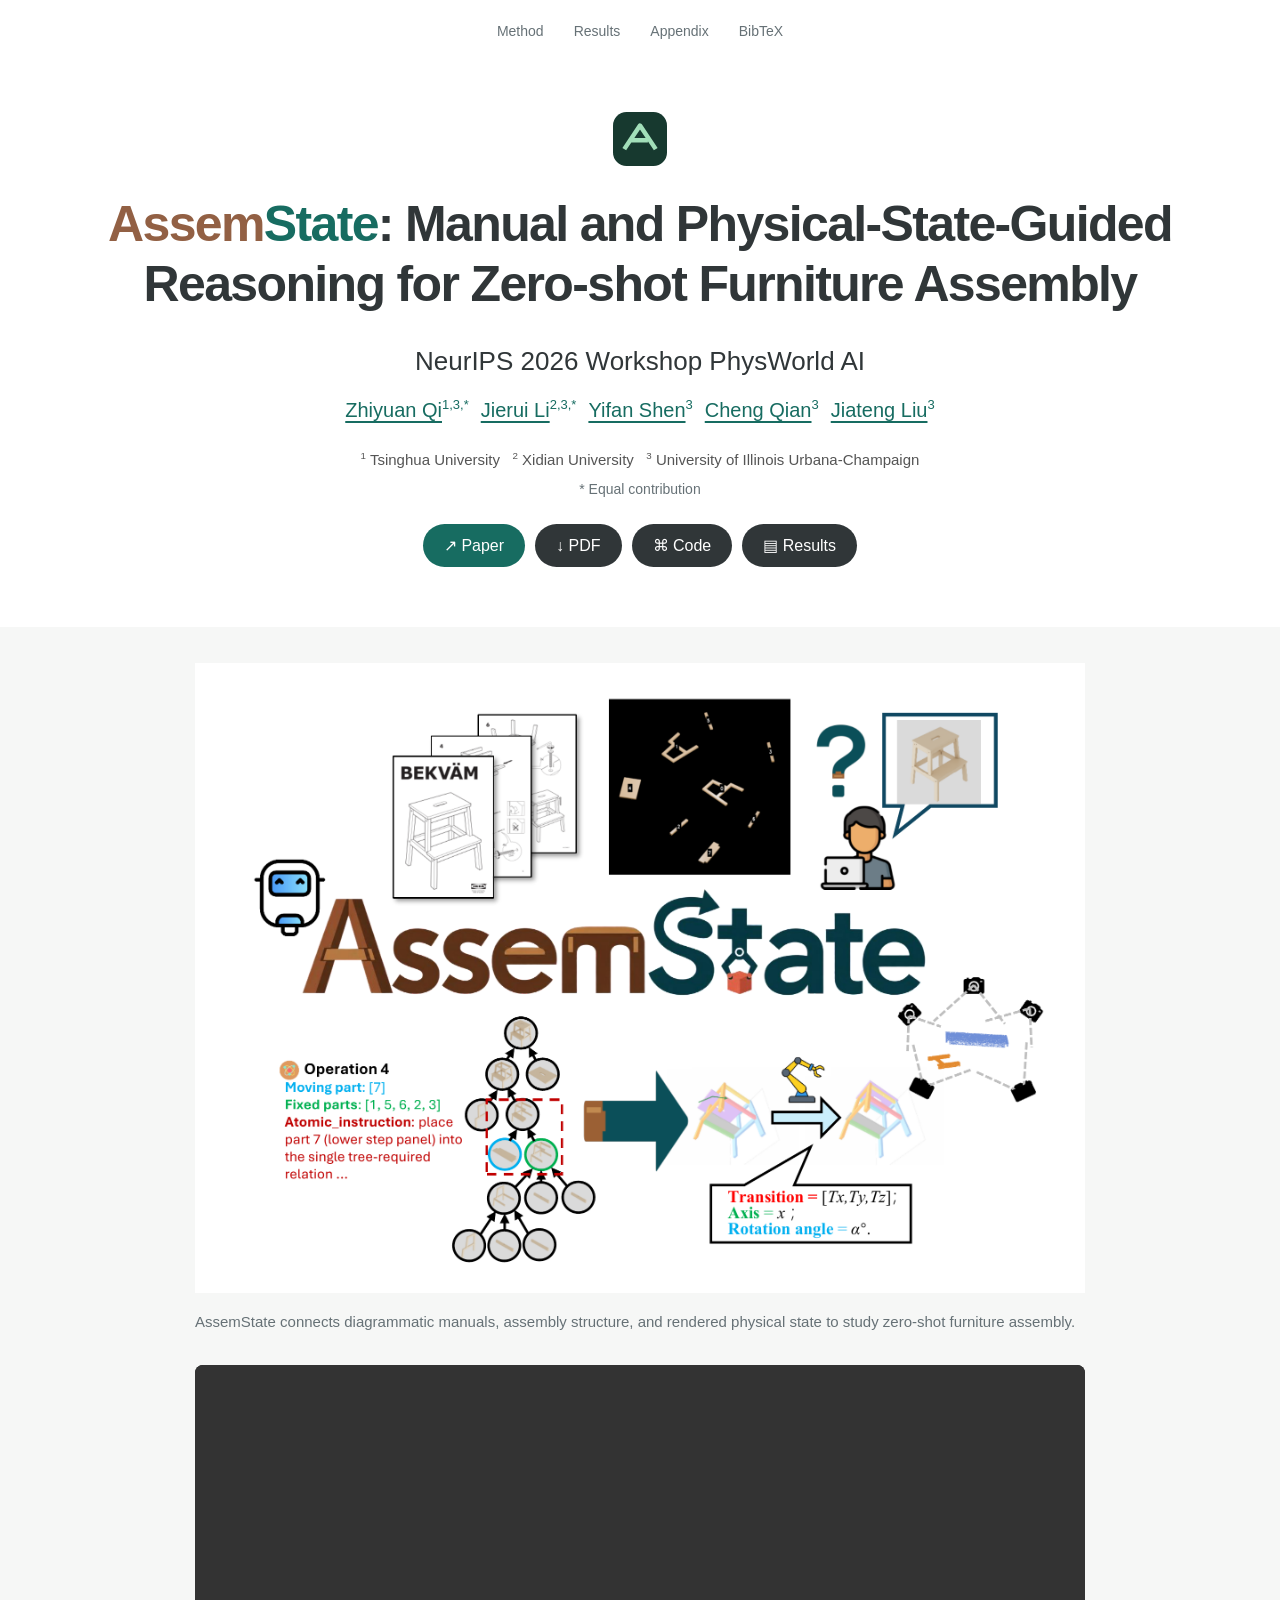
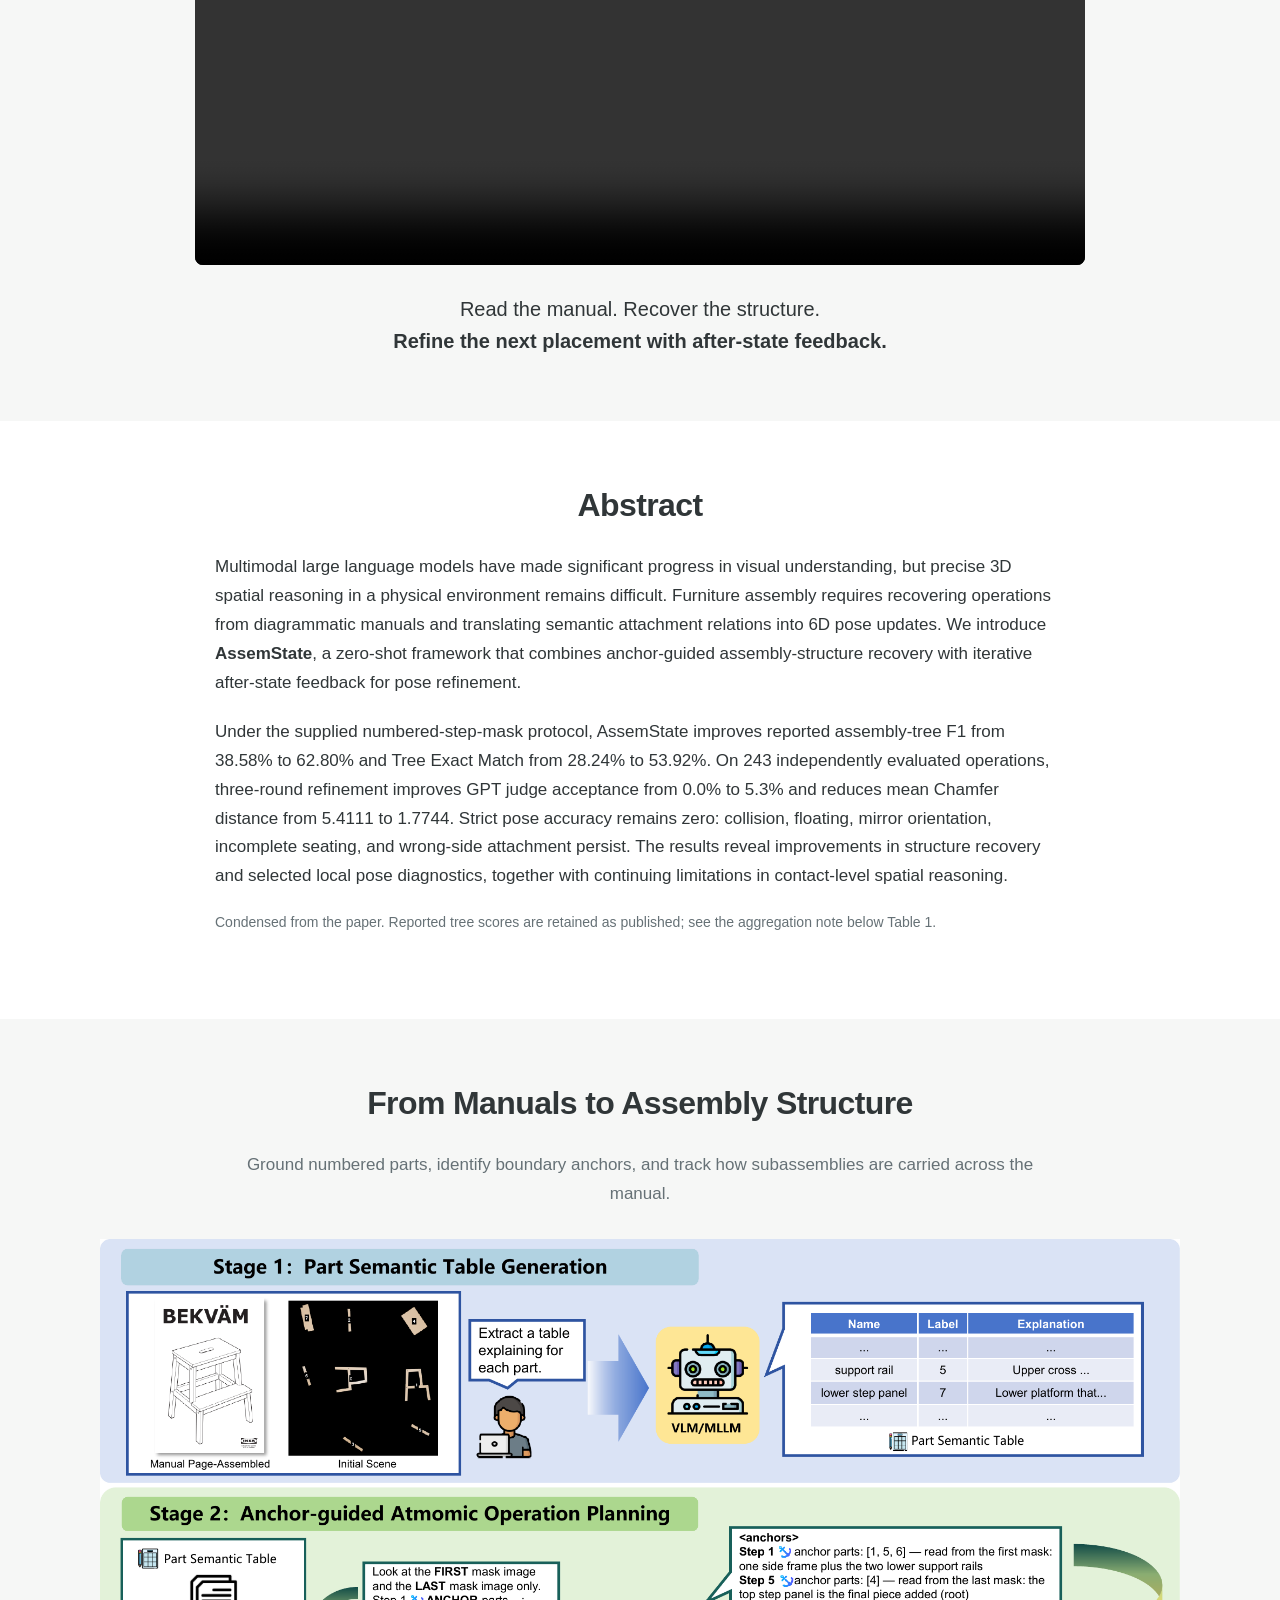
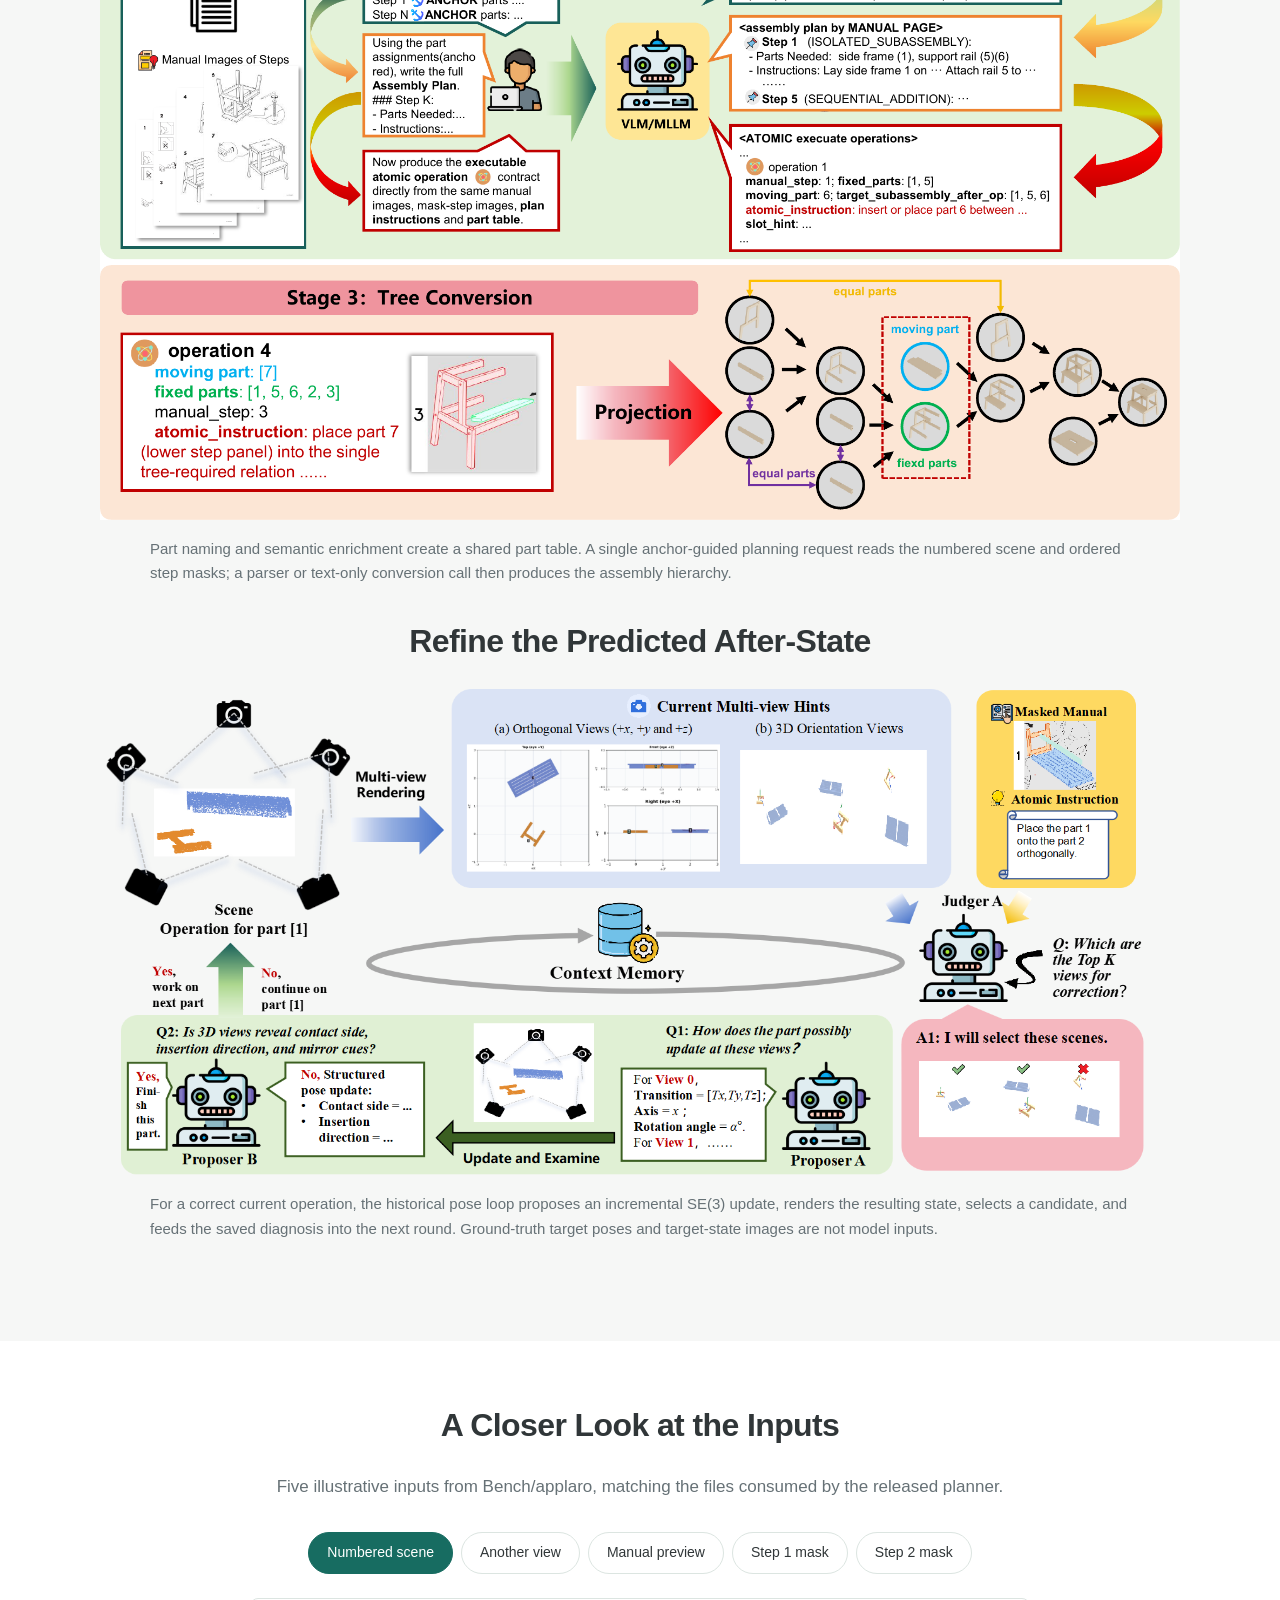
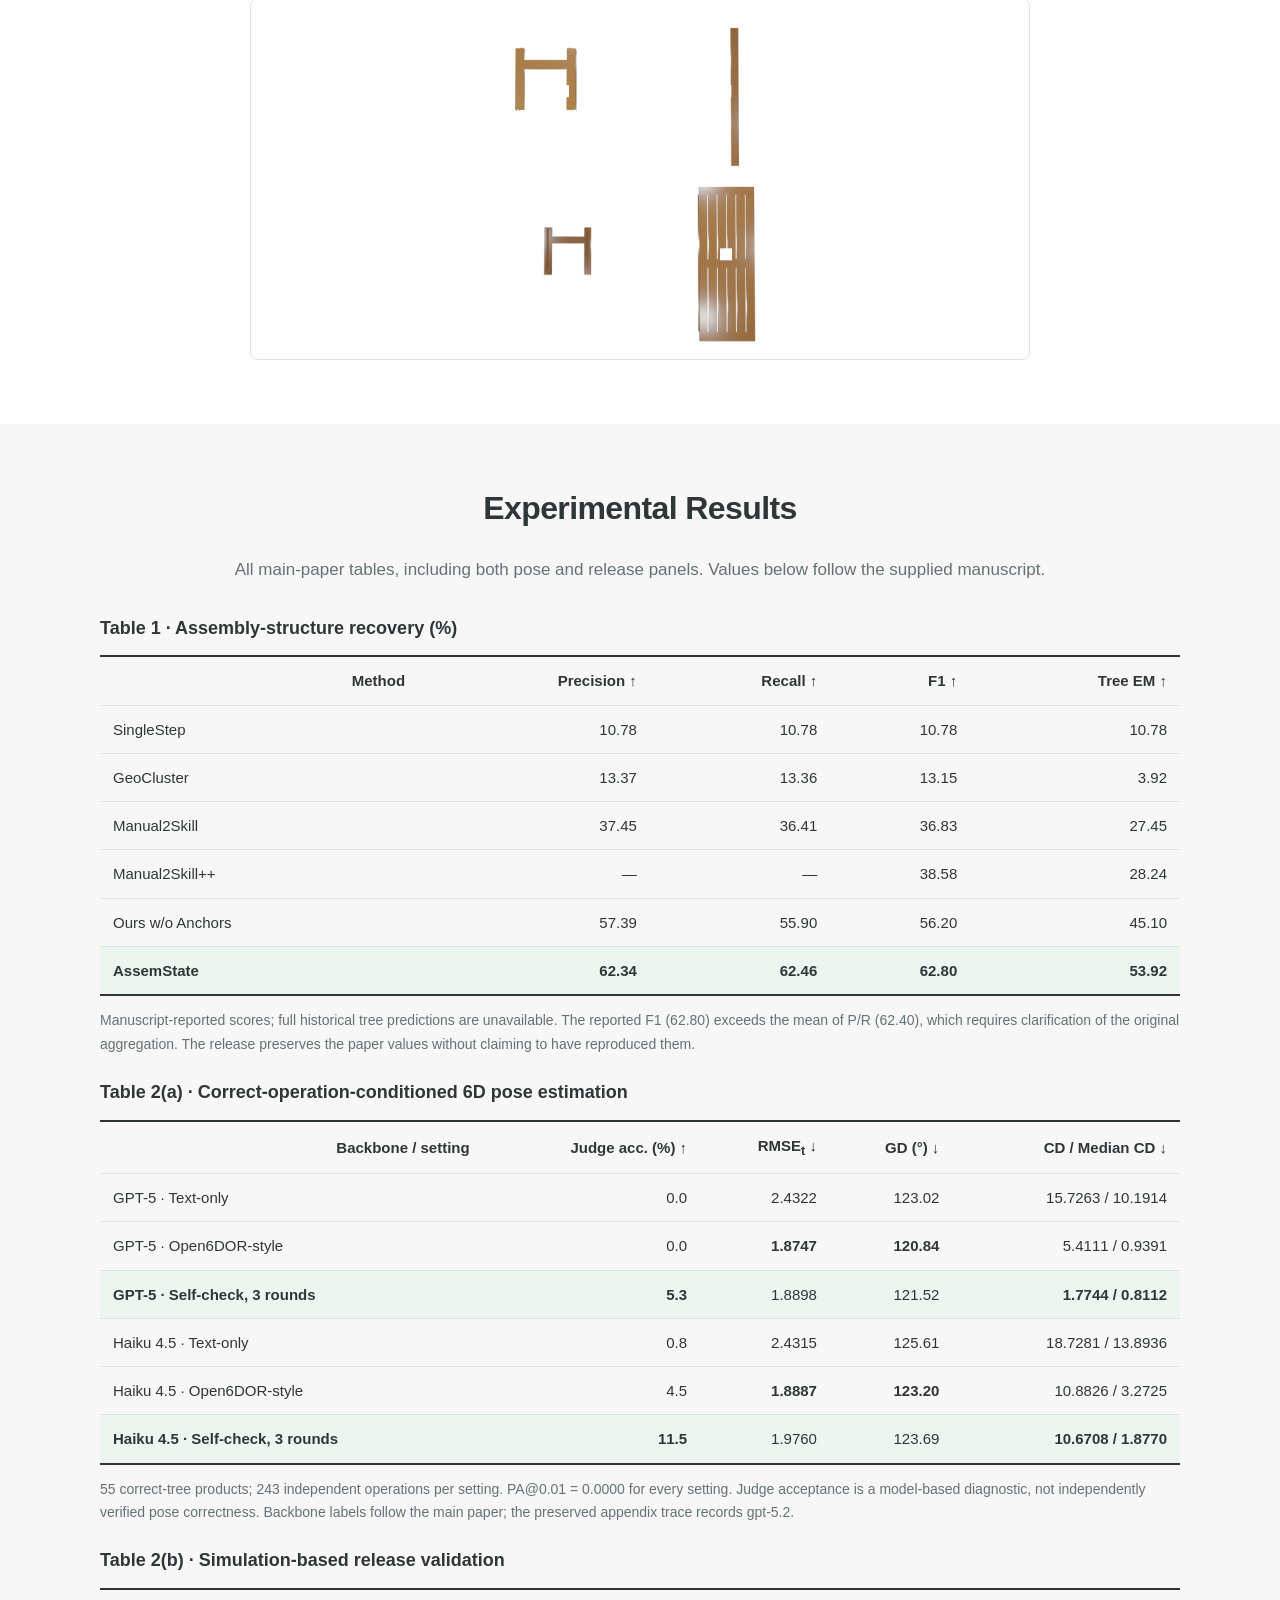
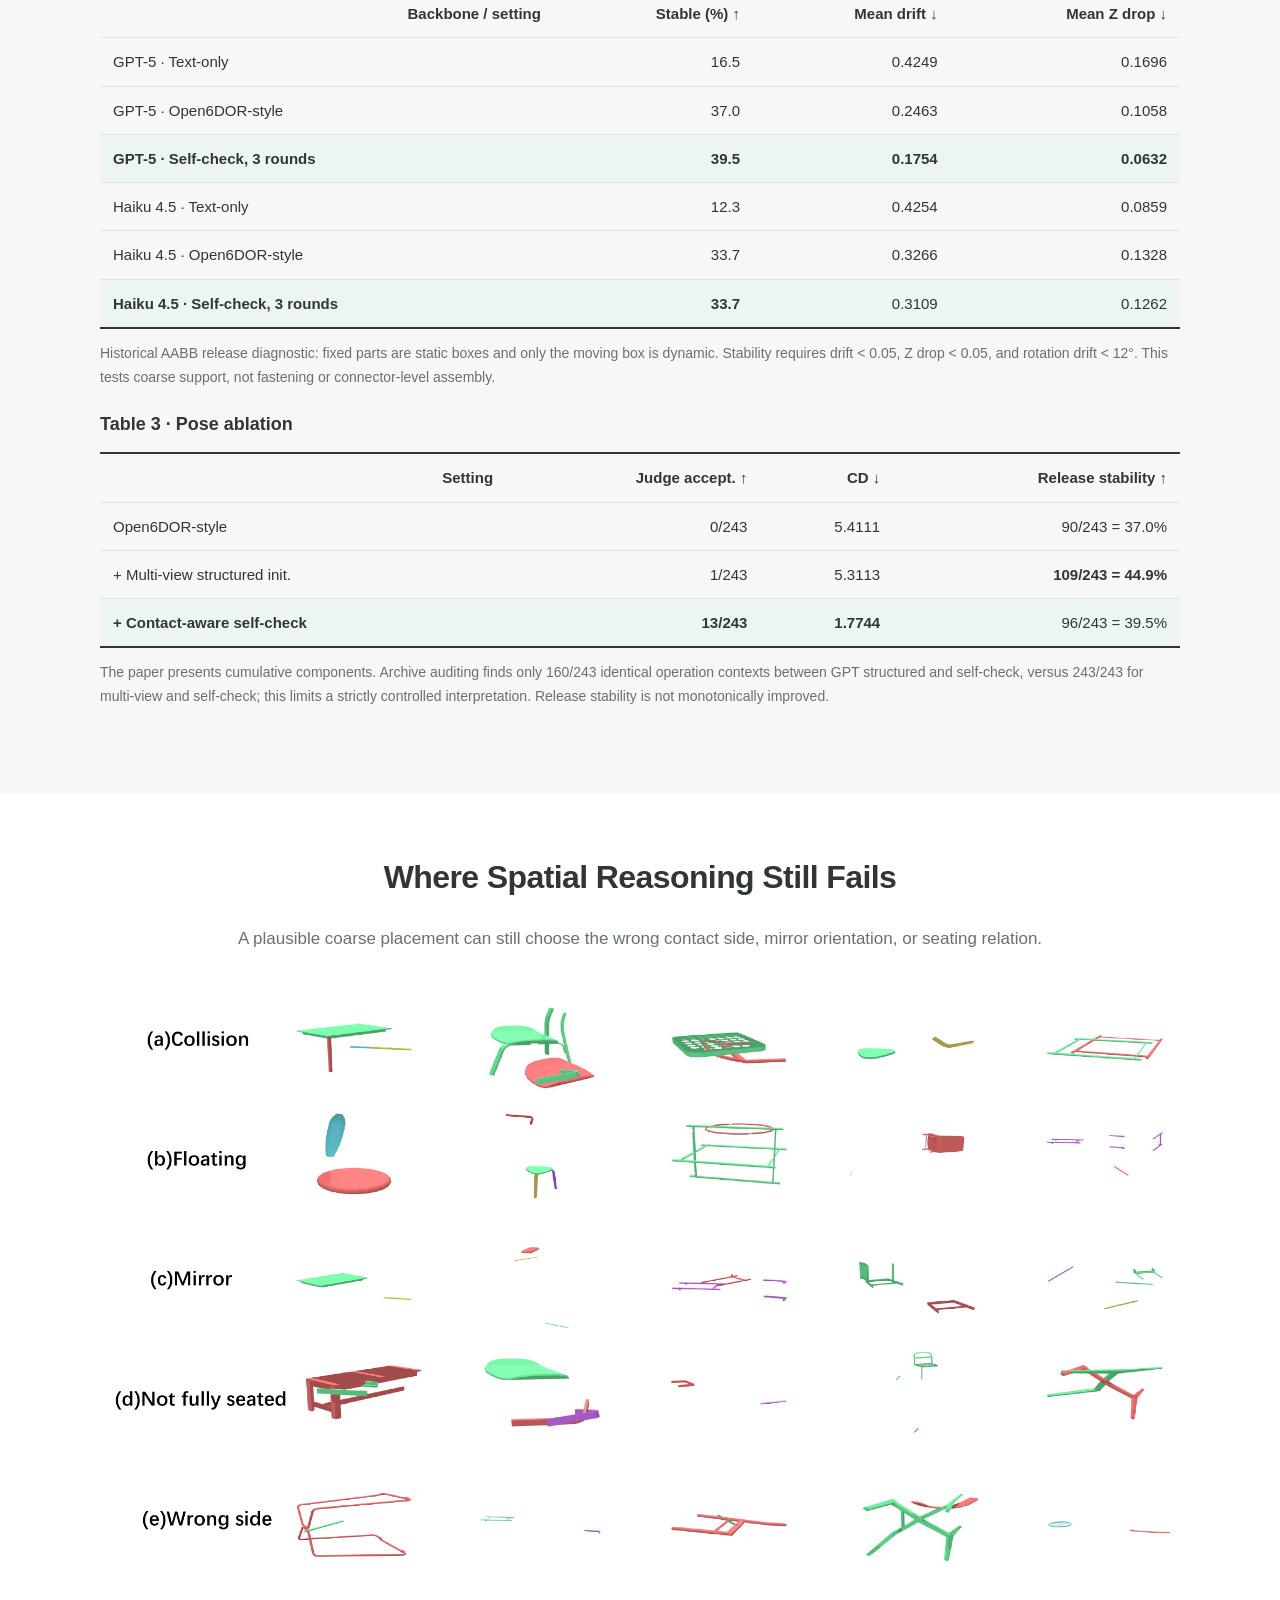
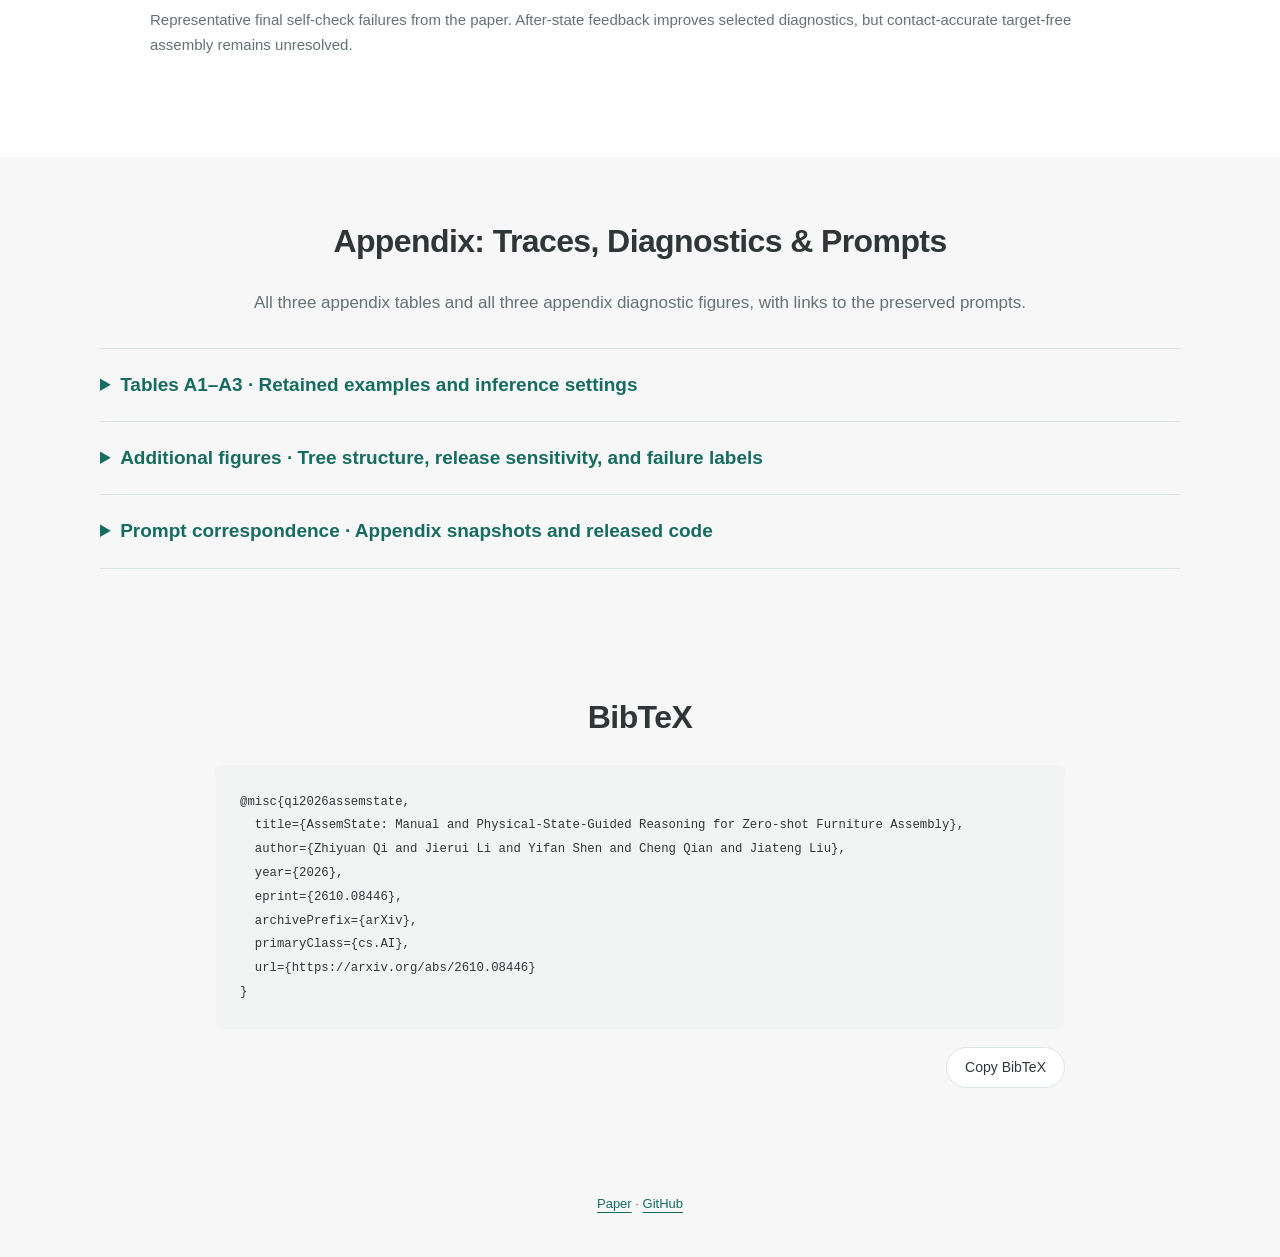
==== index.html @ b807ffe3 "Embed demonstration video below overview caption" ====
<!doctype html>
<html lang="en"><head><meta charset="utf-8"><meta name="viewport" content="width=device-width,initial-scale=1"><title>AssemState — Manual and Physical-State-Guided Furniture Assembly</title><meta name="description" content="AssemState: zero-shot furniture assembly with anchor-guided manual reasoning and iterative physical-state feedback. Paper, code, complete results, and prompt correspondence."><meta property="og:title" content="AssemState: Manual and Physical-State-Guided Reasoning for Zero-shot Furniture Assembly"><meta property="og:description" content="From diagrammatic manuals to assembly structure and target-free 6D pose reasoning."><meta property="og:image" content="https://togekiss0603.github.io/AssemState/assets/paper/first.png"><meta name="citation_title" content="AssemState: Manual and Physical-State-Guided Reasoning for Zero-shot Furniture Assembly"><meta name="citation_author" content="Zhiyuan Qi"><meta name="citation_author" content="Jierui Li"><meta name="citation_author" content="Yifan Shen"><meta name="citation_author" content="Cheng Qian"><meta name="citation_author" content="Jiateng Liu"><meta name="citation_publication_date" content="2026/10/06"><meta name="citation_pdf_url" content="https://arxiv.org/pdf/2610.08446"><link rel="icon" href="favicon.svg"><link rel="stylesheet" href="style.css"><script src="app.js" defer></script></head>
<body><a class="skip" href="#abstract">Skip to content</a>
<nav class="nav" aria-label="Page navigation"><a href="#method">Method</a><a href="#results">Results</a><a href="#appendix">Appendix</a><a href="#bibtex">BibTeX</a></nav>
<header class="hero"><img class="mark" src="favicon.svg" alt="" width="54" height="54"><h1><span class="brand"><span>Assem</span>State</span>: Manual and Physical-State-Guided Reasoning for Zero-shot Furniture Assembly</h1><p class="venue">NeurIPS 2026 Workshop PhysWorld AI</p><p class="authors"><span><a href="https://togekiss0603.github.io/">Zhiyuan Qi</a><sup>1,3,*</sup></span><span><a href="https://jrli12.github.io/">Jierui Li</a><sup>2,3,*</sup></span><span><a href="https://shenyifans.github.io/">Yifan Shen</a><sup>3</sup></span><span><a href="https://qiancheng0.github.io/">Cheng Qian</a><sup>3</sup></span><span><a href="https://lumos-jiateng.github.io/">Jiateng Liu</a><sup>3</sup></span></p><p class="affiliations"><span><sup>1</sup> Tsinghua University &nbsp; </span><span><sup>2</sup> Xidian University &nbsp; </span><span><sup>3</sup> University of Illinois Urbana-Champaign</span></p><p class="equal">* Equal contribution</p><div class="buttons"><a class="pill primary" href="https://arxiv.org/abs/2610.08446">↗ Paper</a><a class="pill" href="https://arxiv.org/pdf/2610.08446">↓ PDF</a><a class="pill" href="https://github.com/togekiss0603/AssemState">⌘ Code</a><a class="pill" href="#results">▤ Results</a></div></header>
<main>
<section class="band teaser" aria-label="AssemState overview"><div class="container"><figure id="fig-overview"><a href="assets/paper/first.png"><img src="assets/paper/first.png" alt="AssemState overview: a furniture manual and numbered parts connect assembly structure to a current moving-part pose update." fetchpriority="high"></a><figcaption>AssemState connects diagrammatic manuals, assembly structure, and rendered physical state to study zero-shot furniture assembly.</figcaption></figure><div class="demo-video"><video controls playsinline preload="metadata" width="1920" height="1080" aria-label="AssemState demonstration video"><source src="assets/demo.mp4" type="video/mp4">Your browser does not support embedded video. <a href="assets/demo.mp4">Download the demonstration video</a>.</video></div><p class="lead">Read the manual. Recover the structure.<br><strong>Refine the next placement with after-state feedback.</strong></p></div></section>
<section id="abstract"><div class="narrow"><h2>Abstract</h2><p>Multimodal large language models have made significant progress in visual understanding, but precise 3D spatial reasoning in a physical environment remains difficult. Furniture assembly requires recovering operations from diagrammatic manuals and translating semantic attachment relations into 6D pose updates. We introduce <strong>AssemState</strong>, a zero-shot framework that combines anchor-guided assembly-structure recovery with iterative after-state feedback for pose refinement.</p><p>Under the supplied numbered-step-mask protocol, AssemState improves reported assembly-tree F1 from 38.58% to 62.80% and Tree Exact Match from 28.24% to 53.92%. On 243 independently evaluated operations, three-round refinement improves GPT judge acceptance from 0.0% to 5.3% and reduces mean Chamfer distance from 5.4111 to 1.7744. Strict pose accuracy remains zero: collision, floating, mirror orientation, incomplete seating, and wrong-side attachment persist. The results reveal improvements in structure recovery and selected local pose diagnostics, together with continuing limitations in contact-level spatial reasoning.</p><p class="note">Condensed from the paper. Reported tree scores are retained as published; see the aggregation note below Table 1.</p></div></section>
<section class="band" id="method"><div class="container"><h2>From Manuals to Assembly Structure</h2><p class="section-intro">Ground numbered parts, identify boundary anchors, and track how subassemblies are carried across the manual.</p><figure id="fig-manual"><a href="assets/paper/second.png"><img src="assets/paper/second.png" loading="lazy" alt="Paper figure showing part grounding, anchor-guided planning, tree conversion, and the assembly-operation interface."></a><figcaption>Part naming and semantic enrichment create a shared part table. A single anchor-guided planning request reads the numbered scene and ordered step masks; a parser or text-only conversion call then produces the assembly hierarchy.</figcaption></figure><h2>Refine the Predicted After-State</h2><figure id="fig-pose"><a href="assets/paper/6D_ppl.png"><img src="assets/paper/6D_ppl.png" loading="lazy" alt="Paper diagram of iterative 6D pose proposals, rendered after-states, selection, and diagnostic feedback."></a><figcaption>For a correct current operation, the historical pose loop proposes an incremental SE(3) update, renders the resulting state, selects a candidate, and feeds the saved diagnosis into the next round. Ground-truth target poses and target-state images are not model inputs.</figcaption></figure></div></section>
<section id="examples"><div class="container"><h2>A Closer Look at the Inputs</h2><p class="section-intro">Five illustrative inputs from Bench/applaro, matching the files consumed by the released planner.</p><div class="tabs" role="group" aria-label="Example input"><button data-sample="scene" aria-pressed="true">Numbered scene</button><button data-sample="rotation" aria-pressed="false">Another view</button><button data-sample="manual" aria-pressed="false">Manual preview</button><button data-sample="step0" aria-pressed="false">Step 1 mask</button><button data-sample="step1" aria-pressed="false">Step 2 mask</button></div><div class="sample-layout"><a id="sample-link" class="sample-visual" href="assets/scene.png"><img id="sample-image" src="assets/scene.png" loading="lazy" alt="Four scattered bench parts labeled 0, 1, 2 and 3"></a></div></div></section>
<section class="band" id="results"><div class="container"><h2>Experimental Results</h2><p class="section-intro">All main-paper tables, including both pose and release panels. Values below follow the supplied manuscript.</p>
<div class="table-wrap"><table id="table-tree" data-paper-label="tab:tree_generation"><caption>Table 1 · Assembly-structure recovery (%)</caption><thead><tr><th scope="col">Method</th><th scope="col">Precision ↑</th><th scope="col">Recall ↑</th><th scope="col">F1 ↑</th><th scope="col">Tree EM ↑</th></tr></thead><tbody><tr><th scope="row">SingleStep</th><td>10.78</td><td>10.78</td><td>10.78</td><td>10.78</td></tr><tr><th scope="row">GeoCluster</th><td>13.37</td><td>13.36</td><td>13.15</td><td>3.92</td></tr><tr><th scope="row">Manual2Skill</th><td>37.45</td><td>36.41</td><td>36.83</td><td>27.45</td></tr><tr><th scope="row">Manual2Skill++</th><td>—</td><td>—</td><td>38.58</td><td>28.24</td></tr><tr><th scope="row">Ours w/o Anchors</th><td>57.39</td><td>55.90</td><td>56.20</td><td>45.10</td></tr><tr class="highlight"><th scope="row">AssemState</th><td><strong>62.34</strong></td><td><strong>62.46</strong></td><td><strong>62.80</strong></td><td><strong>53.92</strong></td></tr></tbody></table></div><p class="note">Manuscript-reported scores; full historical tree predictions are unavailable. The reported F1 (62.80) exceeds the mean of P/R (62.40), which requires clarification of the original aggregation. The release preserves the paper values without claiming to have reproduced them.</p>
<div class="table-wrap"><table class="wide-table" id="table-pose" data-paper-label="tab:pose_sim_result"><caption>Table 2(a) · Correct-operation-conditioned 6D pose estimation</caption><thead><tr><th scope="col">Backbone / setting</th><th scope="col">Judge acc. (%) ↑</th><th scope="col">RMSE<sub>t</sub> ↓</th><th scope="col">GD (°) ↓</th><th scope="col">CD / Median CD ↓</th></tr></thead><tbody><tr><th scope="row">GPT-5 · Text-only</th><td>0.0</td><td>2.4322</td><td>123.02</td><td>15.7263 / 10.1914</td></tr><tr><th scope="row">GPT-5 · Open6DOR-style</th><td>0.0</td><td><strong>1.8747</strong></td><td><strong>120.84</strong></td><td>5.4111 / 0.9391</td></tr><tr class="highlight"><th scope="row">GPT-5 · Self-check, 3 rounds</th><td><strong>5.3</strong></td><td>1.8898</td><td>121.52</td><td><strong>1.7744 / 0.8112</strong></td></tr><tr class="group-start"><th scope="row">Haiku 4.5 · Text-only</th><td>0.8</td><td>2.4315</td><td>125.61</td><td>18.7281 / 13.8936</td></tr><tr><th scope="row">Haiku 4.5 · Open6DOR-style</th><td>4.5</td><td><strong>1.8887</strong></td><td><strong>123.20</strong></td><td>10.8826 / 3.2725</td></tr><tr class="highlight"><th scope="row">Haiku 4.5 · Self-check, 3 rounds</th><td><strong>11.5</strong></td><td>1.9760</td><td>123.69</td><td><strong>10.6708 / 1.8770</strong></td></tr></tbody></table></div><p class="note">55 correct-tree products; 243 independent operations per setting. PA@0.01 = 0.0000 for every setting. Judge acceptance is a model-based diagnostic, not independently verified pose correctness. Backbone labels follow the main paper; the preserved appendix trace records gpt-5.2.</p>
<div class="table-wrap"><table id="table-release" data-paper-label="tab:pose_sim_result"><caption>Table 2(b) · Simulation-based release validation</caption><thead><tr><th scope="col">Backbone / setting</th><th scope="col">Stable (%) ↑</th><th scope="col">Mean drift ↓</th><th scope="col">Mean Z drop ↓</th></tr></thead><tbody><tr><th scope="row">GPT-5 · Text-only</th><td>16.5</td><td>0.4249</td><td>0.1696</td></tr><tr><th scope="row">GPT-5 · Open6DOR-style</th><td>37.0</td><td>0.2463</td><td>0.1058</td></tr><tr class="highlight"><th scope="row">GPT-5 · Self-check, 3 rounds</th><td><strong>39.5</strong></td><td><strong>0.1754</strong></td><td><strong>0.0632</strong></td></tr><tr class="group-start"><th scope="row">Haiku 4.5 · Text-only</th><td>12.3</td><td>0.4254</td><td>0.0859</td></tr><tr><th scope="row">Haiku 4.5 · Open6DOR-style</th><td>33.7</td><td>0.3266</td><td>0.1328</td></tr><tr class="highlight"><th scope="row">Haiku 4.5 · Self-check, 3 rounds</th><td><strong>33.7</strong></td><td>0.3109</td><td>0.1262</td></tr></tbody></table></div><p class="note">Historical AABB release diagnostic: fixed parts are static boxes and only the moving box is dynamic. Stability requires drift &lt; 0.05, Z drop &lt; 0.05, and rotation drift &lt; 12°. This tests coarse support, not fastening or connector-level assembly.</p>
<div class="table-wrap"><table id="table-ablation" data-paper-label="tab:pose_ablation"><caption>Table 3 · Pose ablation</caption><thead><tr><th scope="col">Setting</th><th scope="col">Judge accept. ↑</th><th scope="col">CD ↓</th><th scope="col">Release stability ↑</th></tr></thead><tbody><tr><th scope="row">Open6DOR-style</th><td>0/243</td><td>5.4111</td><td>90/243 = 37.0%</td></tr><tr><th scope="row">+ Multi-view structured init.</th><td>1/243</td><td>5.3113</td><td><strong>109/243 = 44.9%</strong></td></tr><tr class="highlight"><th scope="row">+ Contact-aware self-check</th><td><strong>13/243</strong></td><td><strong>1.7744</strong></td><td>96/243 = 39.5%</td></tr></tbody></table></div><p class="note">The paper presents cumulative components. Archive auditing finds only 160/243 identical operation contexts between GPT structured and self-check, versus 243/243 for multi-view and self-check; this limits a strictly controlled interpretation. Release stability is not monotonically improved.</p>
</div></section>
<section id="failures"><div class="container"><h2>Where Spatial Reasoning Still Fails</h2><p class="section-intro">A plausible coarse placement can still choose the wrong contact side, mirror orientation, or seating relation.</p><figure id="fig-failures"><a href="assets/paper/wrong.png"><img src="assets/paper/wrong.png" loading="lazy" alt="Paper examples of collision, floating, mirror, incomplete seating, and wrong-side placement failures."></a><figcaption>Representative final self-check failures from the paper. After-state feedback improves selected diagnostics, but contact-accurate target-free assembly remains unresolved.</figcaption></figure></div></section>
<section class="band" id="appendix"><div class="container"><h2>Appendix: Traces, Diagnostics &amp; Prompts</h2><p class="section-intro">All three appendix tables and all three appendix diagnostic figures, with links to the preserved prompts.</p>
<details id="appendix-tables"><summary>Tables A1–A3 · Retained examples and inference settings</summary><div>
<div class="table-wrap"><table class="text-table" id="table-semantic" data-paper-label="tab:manual_stage1_example"><caption>Table A1 · Retained Stage-1 semantic table</caption><thead><tr><th scope="col">ID</th><th scope="col">Name</th><th scope="col">Functional explanation</th></tr></thead><tbody><tr><th scope="row">0</th><td>long side rail</td><td>Forms the long side of the bed frame and supports the slatted bed base.</td></tr><tr><th scope="row">1</th><td>slatted bed base</td><td>Provides the flexible sleeping surface that supports the mattress.</td></tr><tr><th scope="row">2</th><td>headboard/end frame</td><td>Closes one end of the bed and provides the headboard structure.</td></tr><tr><th scope="row">3</th><td>footboard/end frame</td><td>Closes the opposite end of the bed and helps stabilize the frame.</td></tr></tbody></table></div><p class="note">This retained manual example is a bed, separate from the Bench/applaro inputs above. The available example ends at Stage 2; its final tree was not retained.</p>
<div class="table-wrap"><table class="text-table trace-table" id="table-trace" data-paper-label="tab:pose_trace"><caption>Table A2 · Bench/applaro operation 0: three-round failure trace</caption><thead><tr><th scope="col">Round</th><th scope="col">Incoming feedback</th><th scope="col">Incremental update</th><th scope="col">Saved after-state diagnosis</th></tr></thead><tbody><tr><th scope="row">0</th><td>None</td><td>Δt = [0, 0, +1.50]; identity rotation</td><td>Rejected: wrong_side; contact and orientation incorrect. Move to a short end and rotate upright.</td></tr><tr><th scope="row">1</th><td>Previous wrong_side diagnosis and residual direction</td><td>Δt = [0, 0, −0.45]; +90° about world Y</td><td>Rejected: wrong_side persists; separated from panel end and not upright/perpendicular.</td></tr><tr><th scope="row">2</th><td>Updated wrong_side diagnosis and contact/orientation hints</td><td>Δt = [0, 0, +0.40]; +90° about world X</td><td>Rejected: wrong_side; still along the long side, not seated flush on an end face.</td></tr></tbody></table></div><p class="note">Moving part 2 (side frame), fixed part 1 (seat panel). All three rounds remain rejected. Ground-truth rescue constructs later context only; it is not a successful predicted placement.</p>
<div class="table-wrap"><table id="table-config" data-paper-label="tab:pose_trace_config"><caption>Table A3 · Client settings for the preserved trace</caption><thead><tr><th scope="col">Role</th><th scope="col">Model ID</th><th scope="col">Max image side</th><th scope="col">Reasoning effort</th></tr></thead><tbody><tr><th scope="row">Proposer</th><td>gpt-5.2</td><td>768</td><td>low</td></tr><tr><th scope="row">Selector</th><td>gpt-5.2</td><td>512</td><td>minimal</td></tr><tr><th scope="row">Judge</th><td>gpt-5.2</td><td>512</td><td>minimal</td></tr></tbody></table></div><p class="note">Completion-token caps: proposer 2048; selector/judge 512. Image detail: high. One candidate per round, at most three rounds. These settings describe the retained trace, not every aggregate experiment.</p></div></details>
<details id="appendix-figures"><summary>Additional figures · Tree structure, release sensitivity, and failure labels</summary><div><figure id="fig-tree-complexity"><a href="assets/paper/fig03_hierarchical_action_complexity.png"><img src="assets/paper/fig03_hierarchical_action_complexity.png" loading="lazy" alt="Reference-tree branching and procedural unit counts across 102 products."></a><figcaption>85/102 products include multiway merges; 18/102 include merges of multiple subassemblies. There are 393 manual steps, 404 reference-tree merges, and 652 binary-merge equivalents. Binary equivalents are combinatorial counts, not verified robot actions.</figcaption></figure><figure id="fig-release-sensitivity"><a href="assets/paper/fig05_release_thresholds.png"><img src="assets/paper/fig05_release_thresholds.png" loading="lazy" alt="Sensitivity of release stability to jointly scaled drift, drop, and rotation thresholds."></a><figcaption>Post-hoc sensitivity analysis of stored release records. Thresholds are jointly scaled around the reported operating point; no new physical simulation is claimed.</figcaption></figure><figure id="fig-reported-failures"><a href="assets/paper/fig07_reported_failures.png"><img src="assets/paper/fig07_reported_failures.png" loading="lazy" alt="Model-reported error labels among rejected GPT and Haiku self-check operations."></a><figcaption>Saved diagnostic labels for rejected operations: GPT-5.2 N = 230; Haiku 4.5 N = 215. Labels come from the model-based judge and are not human-verified error frequencies.</figcaption></figure></div></details>
<details id="prompt-correspondence"><summary>Prompt correspondence · Appendix snapshots and released code</summary><div><p>The four manual-side prompts in the running planner match the manuscript's raw snapshots byte for byte. Appendix typesetting changes only a few punctuation or symbol characters in M3 and M4; the comparison can be checked with the repository’s audit script.</p><div class="prompt-links"><a href="https://github.com/togekiss0603/AssemState/blob/main/tree/vlm_planner/prompts/generate_json.txt">M1 · Part naming</a><a href="https://github.com/togekiss0603/AssemState/blob/main/tree/vlm_planner/prompts/select_material.txt">M2 · Semantic enrichment</a><a href="https://github.com/togekiss0603/AssemState/blob/main/tree/vlm_planner/prompts/planning_anchor_v2m.txt">M3 · Anchor-guided planning</a><a href="https://github.com/togekiss0603/AssemState/blob/main/tree/vlm_planner/prompts/tree_ikea_manual.txt">M4 · Text-to-tree conversion</a><a href="https://github.com/togekiss0603/AssemState/blob/main/artifacts/paper_prompts/pose_initial_prompt.txt">Historical pose · Initial request</a><a href="https://github.com/togekiss0603/AssemState/blob/main/artifacts/paper_prompts/pose_feedback_prompt.txt">Historical pose · Feedback request</a><a href="https://github.com/togekiss0603/AssemState/blob/main/artifacts/paper_prompts/pose_selector_prompt.txt">Historical pose · Selector</a><a href="https://github.com/togekiss0603/AssemState/blob/main/scripts/audit_paper_alignment.py">Prompt comparison script ↗</a></div><p><strong>Historical pose snapshots are not current runtime templates.</strong> The maintained agent uses a different evaluator/proposer schedule. The complete historical Judge request and original harness were not recovered; the appendix explicitly documents this boundary. No replacement prompt is presented as the original.</p></div></details>
</div></section>

<section class="band" id="bibtex"><div class="narrow"><h2>BibTeX</h2><pre><code id="citation">@misc{qi2026assemstate,
  title={AssemState: Manual and Physical-State-Guided Reasoning for Zero-shot Furniture Assembly},
  author={Zhiyuan Qi and Jierui Li and Yifan Shen and Cheng Qian and Jiateng Liu},
  year={2026},
  eprint={2610.08446},
  archivePrefix={arXiv},
  primaryClass={cs.AI},
  url={https://arxiv.org/abs/2610.08446}
}</code></pre><div class="copy-row"><span id="citation-status" role="status"></span><button id="copy-citation">Copy BibTeX</button></div></div></section>
</main><footer class="footer"><p><a href="https://arxiv.org/abs/2610.08446">Paper</a> · <a href="https://github.com/togekiss0603/AssemState">GitHub</a></p></footer></body></html>
---- style.css ----
:root{--ink:#303638;--muted:#667176;--green:#176c61;--pale:#f1f6f4;--wood:#926044;--line:#dce5e1}*{box-sizing:border-box}html{scroll-behavior:smooth;scroll-padding-top:24px}body{margin:0;background:#fff;color:var(--ink);font-family:Arial,Helvetica,sans-serif;font-size:17px;line-height:1.7}a{color:var(--green);text-underline-offset:4px}a:hover{color:var(--wood)}button,a{touch-action:manipulation}a:focus-visible,button:focus-visible,summary:focus-visible{outline:3px solid #c8844e;outline-offset:4px}.skip{position:absolute;left:12px;top:-60px}.skip:focus{top:12px}.nav{display:flex;justify-content:center;gap:30px;padding:20px;font-size:14px}.nav a{text-decoration:none;color:var(--muted)}.hero{text-align:center;max-width:1150px;margin:auto;padding:42px 24px 62px}.mark{width:54px;height:54px;margin-bottom:18px}h1{font-size:48px;line-height:1.2;letter-spacing:-1.65px;font-weight:650;margin:0 auto 25px;max-width:1080px}.brand{color:var(--green)}.brand span{color:var(--wood)}.venue{font-size:26px;margin:24px 0 7px;font-weight:400}.authors{font-size:20px;line-height:1.9;color:var(--green);margin:8px 0 18px}.authors span{display:inline-block;white-space:nowrap;margin:0 6px}sup{font-size:.65em;line-height:0}.affiliations{font-size:15px;margin:0;color:#555}.equal{font-size:14px;color:var(--muted);margin:6px 0 22px}.buttons{display:flex;justify-content:center;flex-wrap:wrap;gap:10px}.pill{display:inline-flex;align-items:center;gap:9px;padding:8px 21px;border-radius:30px;background:var(--ink);color:white;text-decoration:none;font-size:16px}.pill:hover{background:var(--green);color:white}.pill.primary{background:var(--green)}main>section{padding:64px 24px}.band{background:#f6f7f6}.container{max-width:1080px;margin:0 auto}.narrow{max-width:850px;margin:0 auto}h2{text-align:center;font-size:32px;line-height:1.25;margin:0 0 28px;font-weight:600;letter-spacing:-.6px}h3{font-size:22px;line-height:1.4;margin:40px 0 16px;font-weight:600}p{margin:0 0 20px}.lead{text-align:center;font-size:20px;line-height:1.6;max-width:920px;margin:28px auto 0}.teaser{padding-top:36px}.teaser figure{max-width:890px;margin:auto}figure{margin:25px 0 35px}figure img{display:block;width:100%;height:auto}figure a{display:block}figcaption{font-size:15px;line-height:1.65;margin:17px auto 0;color:var(--muted);max-width:980px}.section-intro{text-align:center;max-width:850px;margin:0 auto 30px;color:var(--muted)}.table-wrap{overflow-x:auto;max-width:100%;margin:22px 0 12px;overscroll-behavior-x:contain}table{border-collapse:collapse;width:100%;font-size:15px;line-height:1.55;font-variant-numeric:tabular-nums;text-align:right}caption{text-align:left;font-size:18px;font-weight:600;margin-bottom:13px;color:var(--ink)}th,td{padding:12px 13px;vertical-align:middle;border-bottom:1px solid var(--line)}thead{border-top:2px solid var(--ink);border-bottom:1px solid var(--ink)}thead th{font-weight:600;white-space:nowrap}tbody th{text-align:left;font-weight:400}tbody tr:last-child th,tbody tr:last-child td{border-bottom:2px solid var(--ink)}.highlight{background:#ecf5ef}.highlight th{font-weight:600}.group-start>*{border-top:1px solid #97a9a1}.text-table{text-align:left}.text-table th,.text-table td{white-space:normal;min-width:90px}.text-table th:first-child{min-width:55px}.note{font-size:14px;color:var(--muted);line-height:1.7;margin-top:13px}.statement{border-left:3px solid var(--green);padding:13px 20px;background:var(--pale);margin:26px 0}.statement p{margin:0}.tabs{display:flex;justify-content:center;gap:8px;flex-wrap:wrap;margin:24px 0}button{font:inherit;cursor:pointer;border:1px solid var(--line);border-radius:22px;background:white;color:var(--ink);padding:8px 18px;font-size:14px}button[aria-pressed=true]{background:var(--green);color:white;border-color:var(--green)}.sample-layout{display:grid;grid-template-columns:1fr;max-width:780px;margin:0 auto;align-items:center;gap:42px}.sample-visual{background:#fff;min-height:350px;display:flex;align-items:center;justify-content:center;border:1px solid var(--line);border-radius:8px}.sample-visual img{display:block;width:100%;height:360px;object-fit:contain}.sample-copy h3{margin:6px 0 16px}.eyebrow{font-size:12px;font-weight:600;letter-spacing:1.1px;color:var(--green)}code{font-family:ui-monospace,SFMono-Regular,Consolas,monospace;font-size:.88em;overflow-wrap:anywhere}.sample-copy code{display:block;font-size:12px;color:var(--muted)}details{border-top:1px solid var(--line);padding:20px 0}details:last-child{border-bottom:1px solid var(--line)}summary{font-size:19px;font-weight:600;cursor:pointer;color:var(--green)}details>div{padding-top:18px}pre{white-space:pre-wrap;overflow-wrap:anywhere;background:#f2f4f3;padding:25px;border-radius:6px;font-size:14px;line-height:1.7;margin:18px 0}.copy-row{display:flex;justify-content:flex-end;gap:15px;align-items:center}.copy-row span{font-size:13px;color:var(--muted)}.prompt-links{display:grid;grid-template-columns:repeat(2,1fr);gap:8px 24px;font-size:15px;margin:20px 0}.prompt-links a{padding:8px 0}.footer{text-align:center;color:var(--muted);font-size:13px;padding:36px 24px;background:#f6f7f6}.footer p{margin:5px auto;max-width:900px}strong{font-weight:650}@media(min-width:1200px){.hero{padding-top:48px;padding-bottom:60px}h1{font-size:50px}}@media(max-width:700px){body{font-size:16px}.nav{gap:22px;padding:14px;font-size:12px}.hero{padding:28px 20px 40px}h1{font-size:33px;letter-spacing:-.85px;line-height:1.22}.mark{width:44px;height:44px;margin-bottom:14px}.venue{font-size:22px;margin-top:23px}.authors{font-size:17px}.affiliations{font-size:13px}.affiliations span{display:block}.equal{font-size:12px}.pill{font-size:14px;padding:8px 16px}main>section{padding:42px 18px}h2{font-size:27px}h3{font-size:20px}.lead{font-size:18px}.sample-layout{grid-template-columns:1fr;gap:22px}.sample-visual{min-height:250px}.sample-visual img{height:280px}table{font-size:13px}th,td{padding:9px 11px}.wide-table{min-width:720px}.trace-table{min-width:730px}.prompt-links{grid-template-columns:1fr}pre{padding:17px;font-size:12px}.copy-row{flex-wrap:wrap}summary{font-size:17px}}

.demo-video{max-width:890px;margin:30px auto 0}.demo-video video{display:block;width:100%;height:auto;aspect-ratio:16/9;background:#111;border-radius:8px}
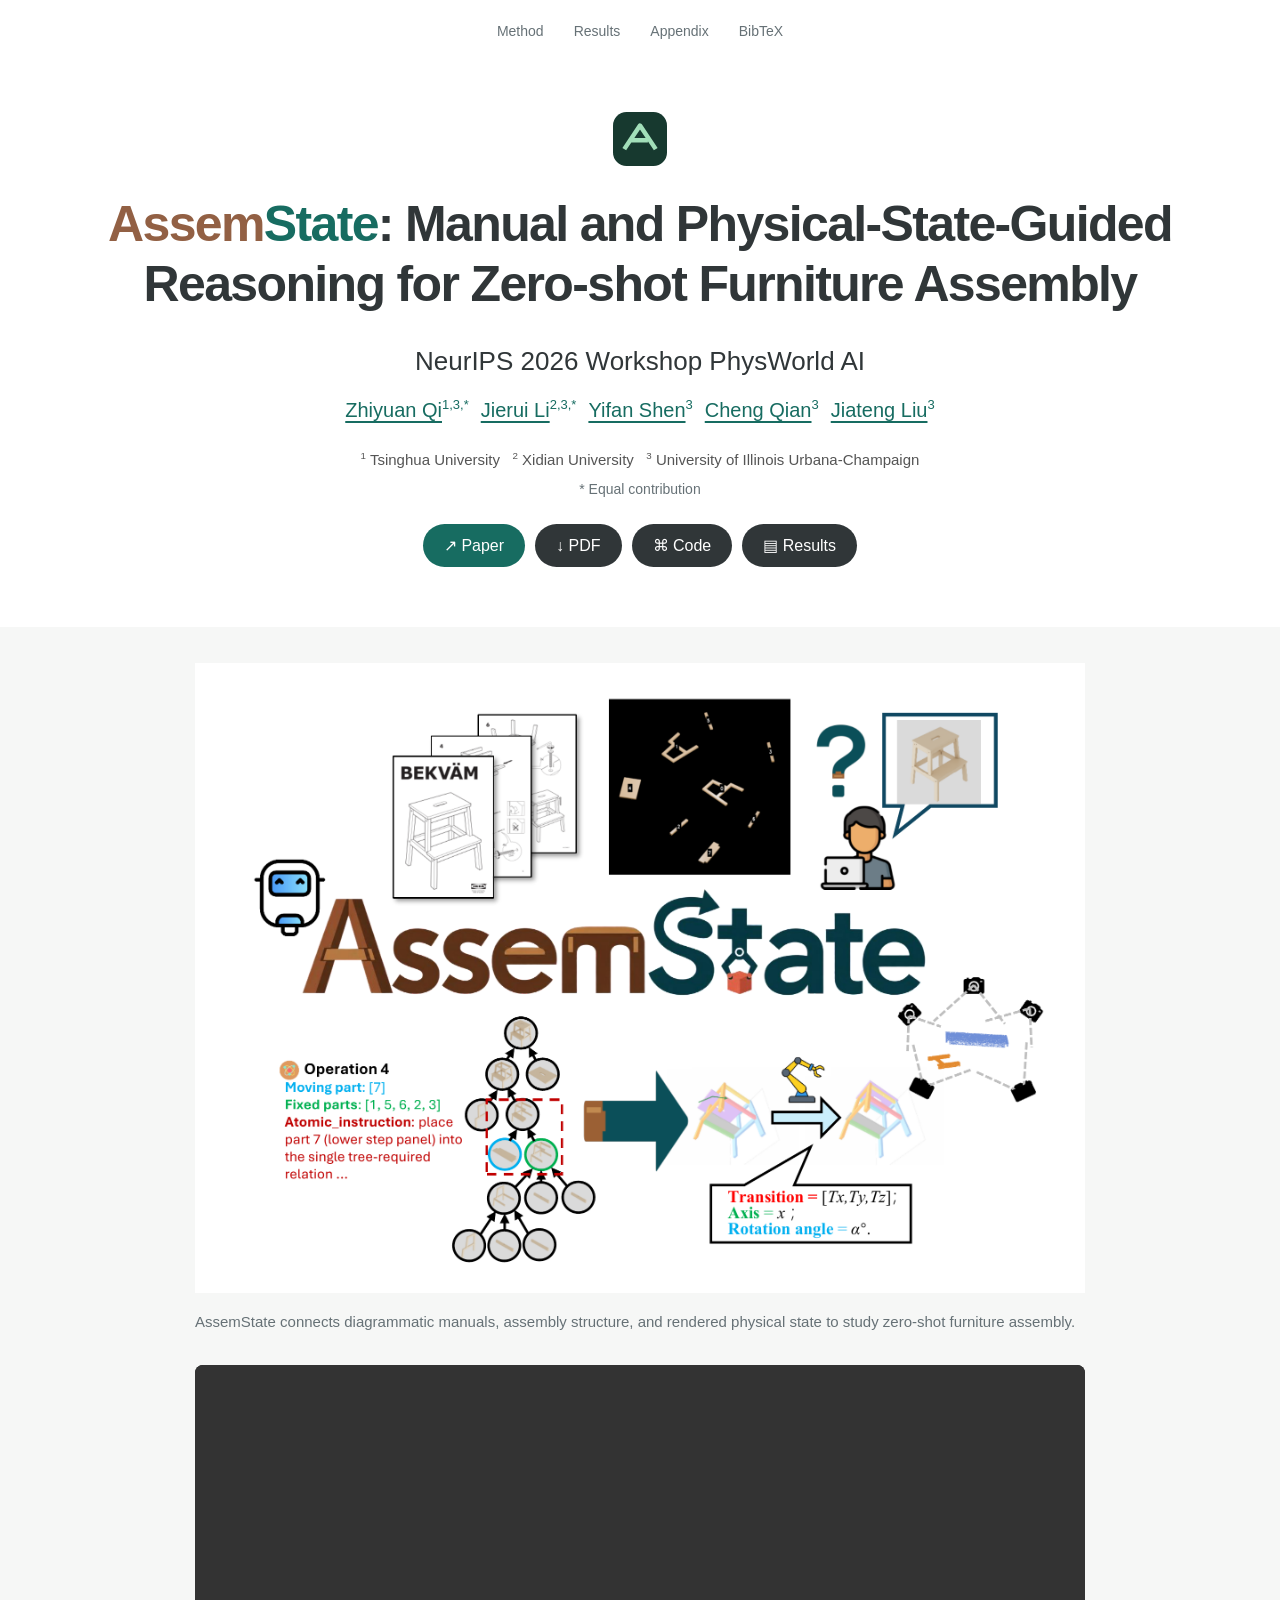
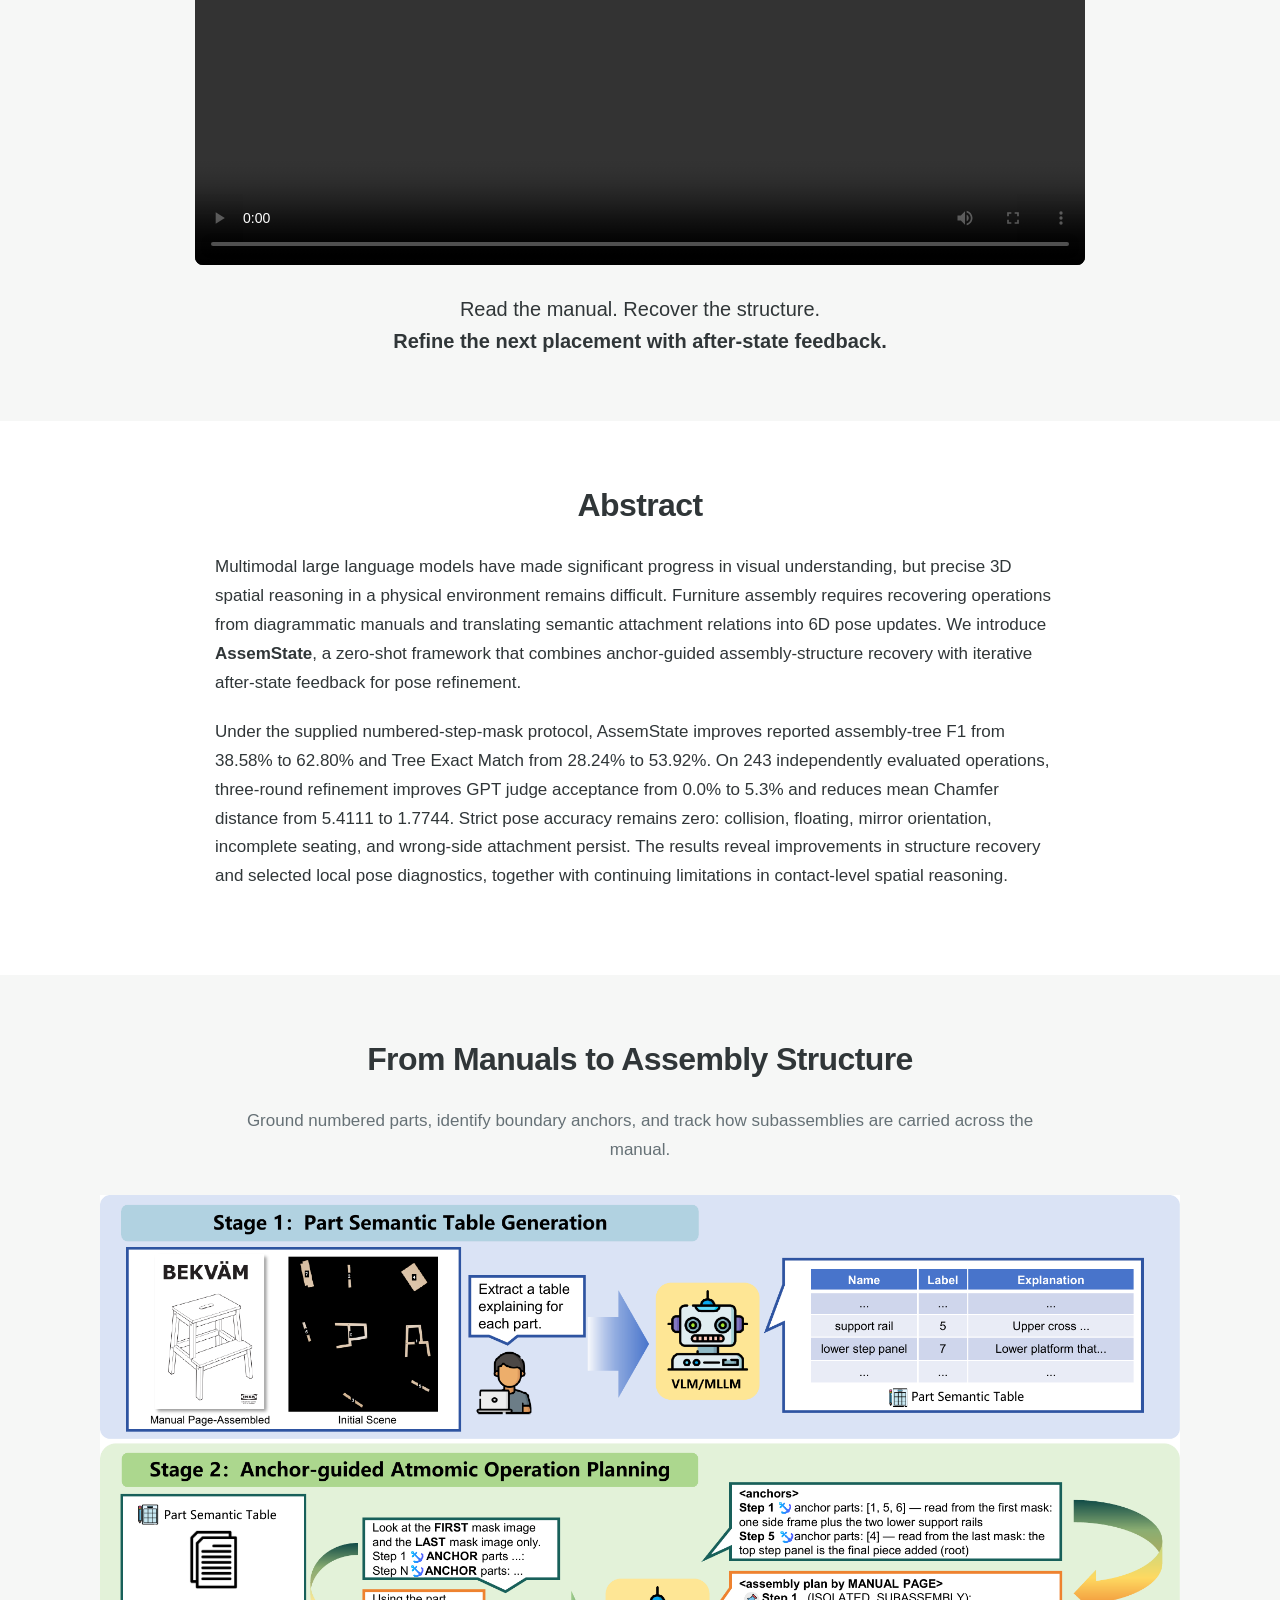
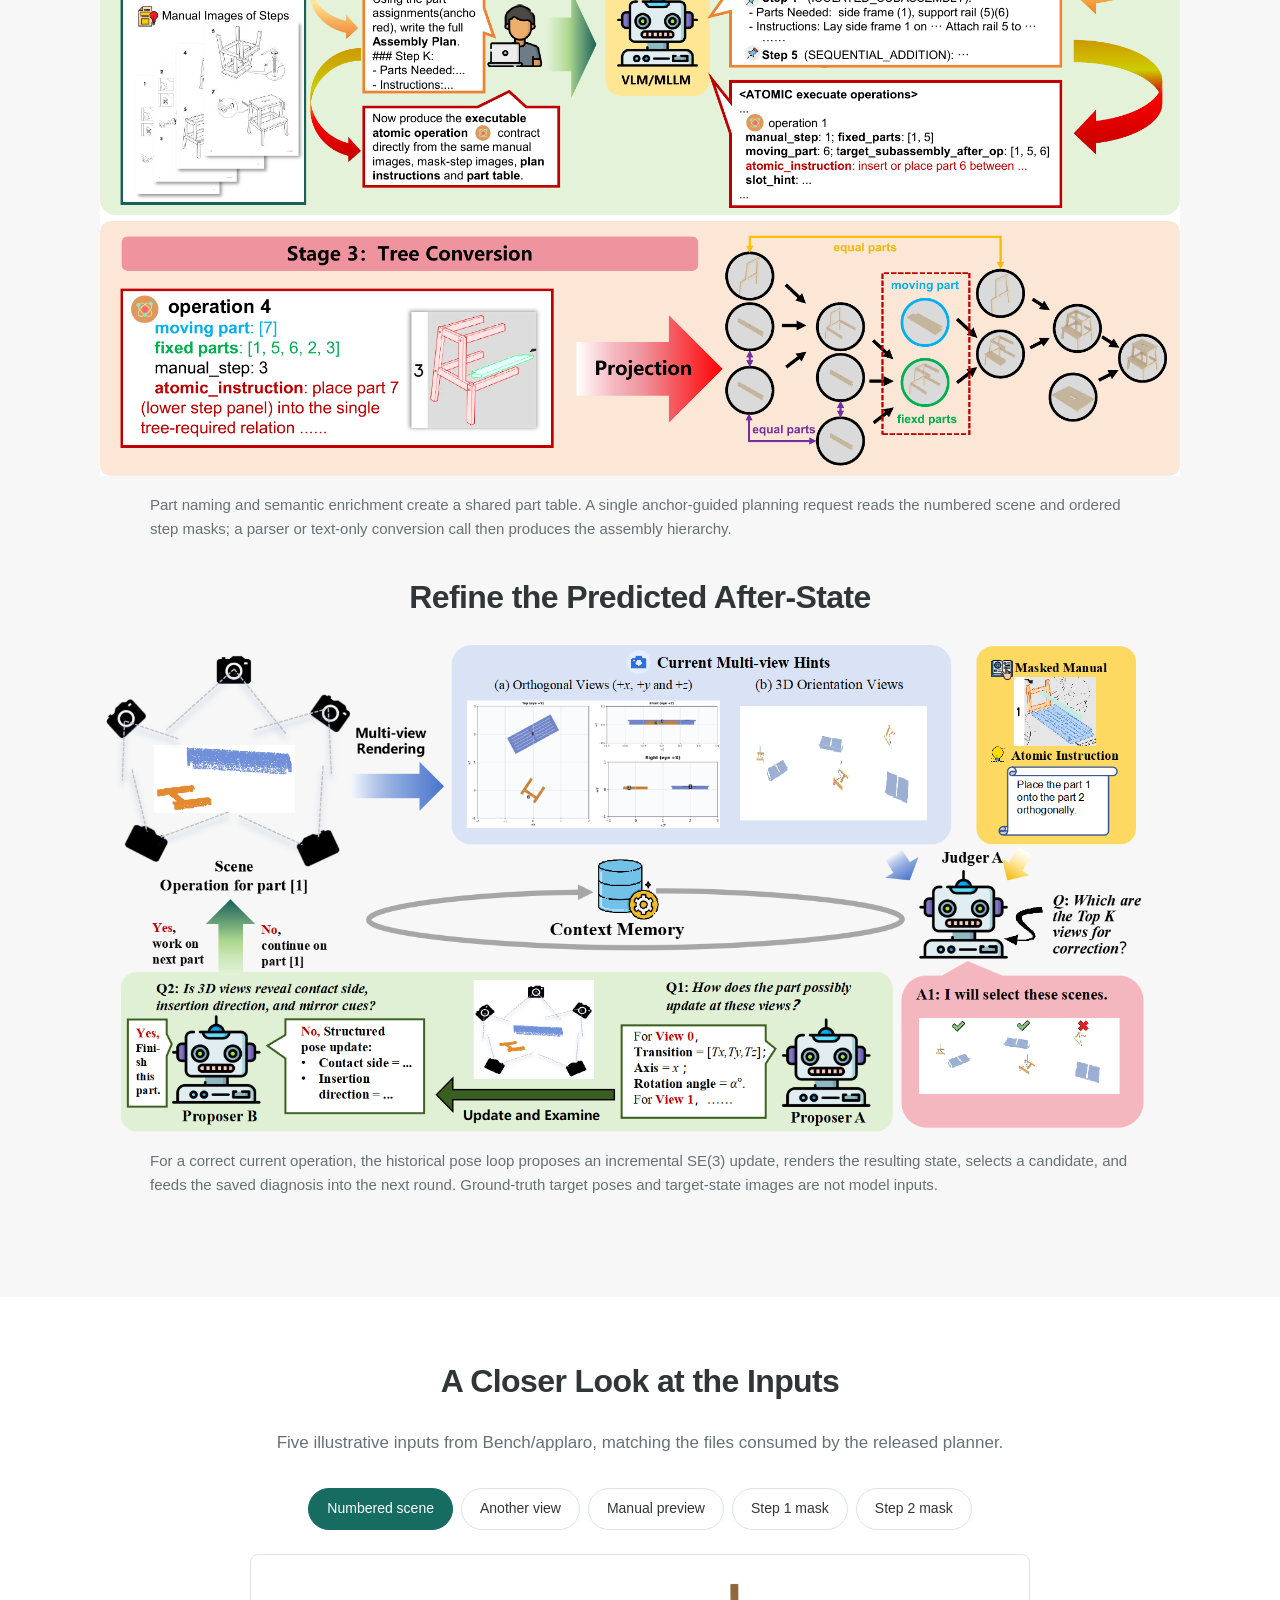
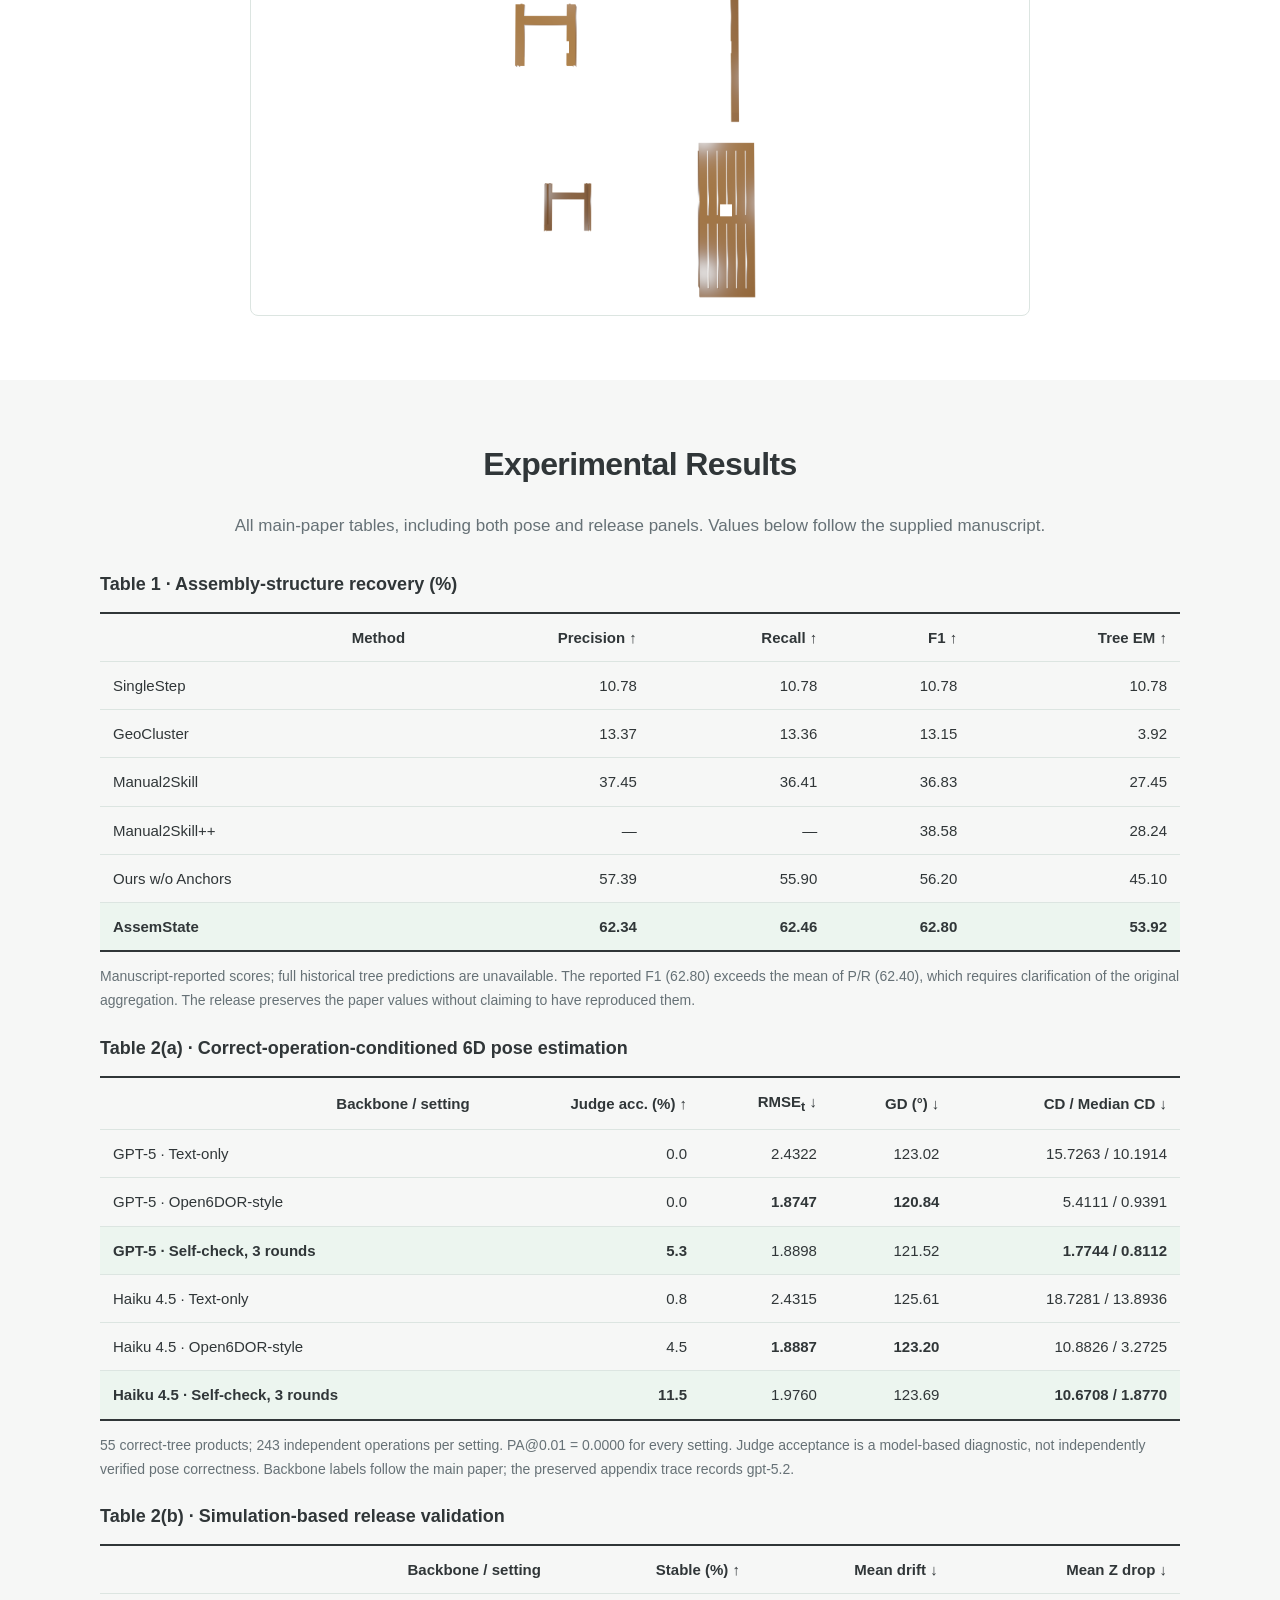
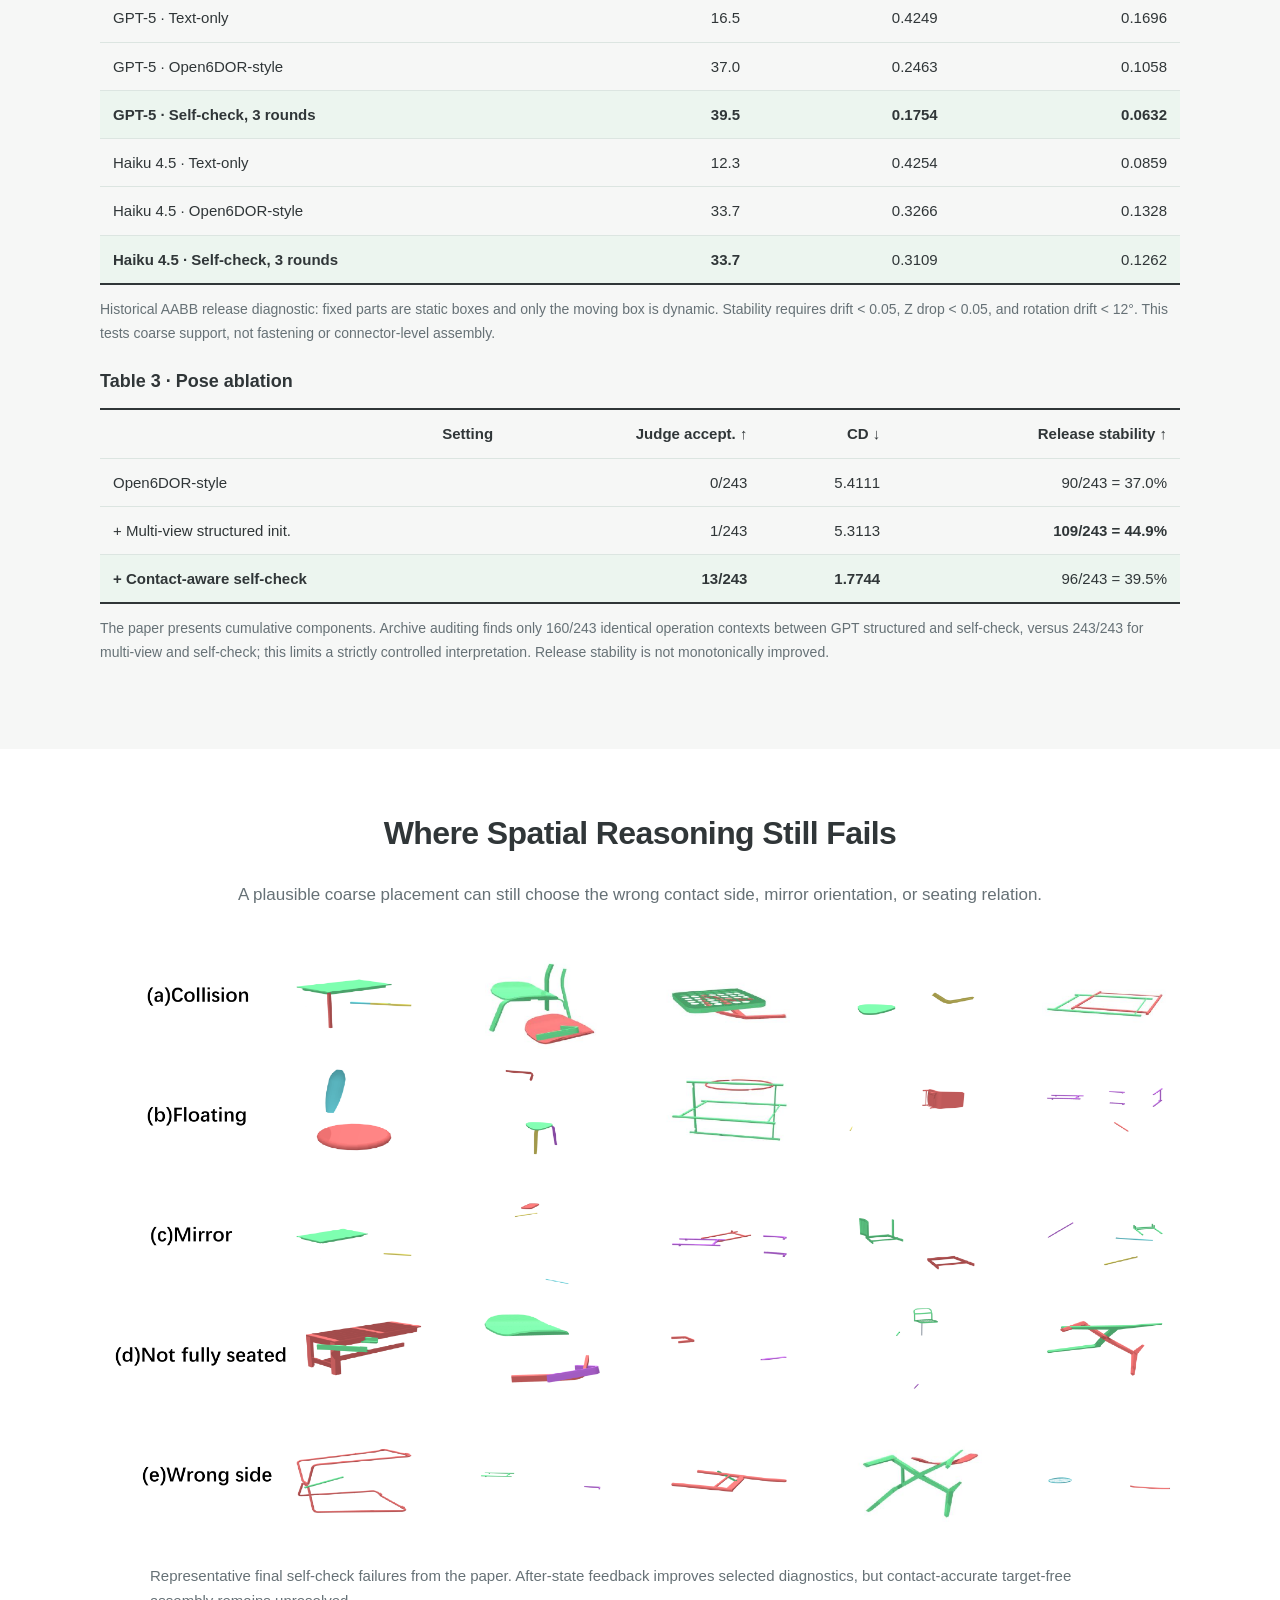
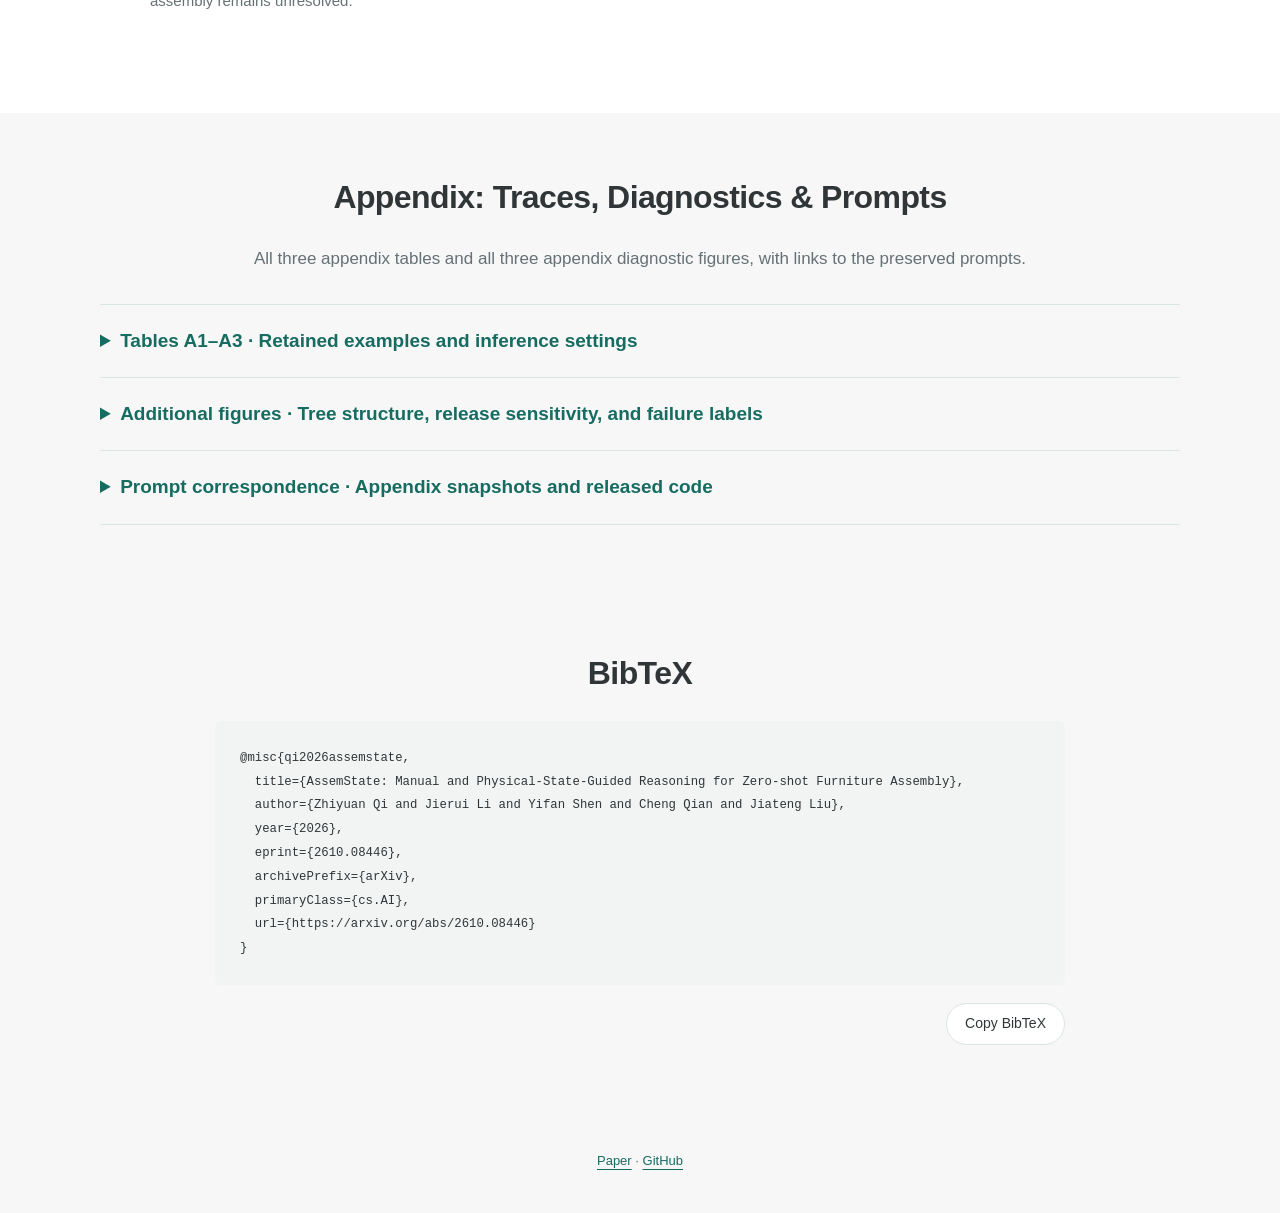
==== commit 9968c71f: "Remove condensed abstract note" ====
--- a/index.html
+++ b/index.html
@@ -5,7 +5,7 @@
 <header class="hero"><img class="mark" src="favicon.svg" alt="" width="54" height="54"><h1><span class="brand"><span>Assem</span>State</span>: Manual and Physical-State-Guided Reasoning for Zero-shot Furniture Assembly</h1><p class="venue">NeurIPS 2026 Workshop PhysWorld AI</p><p class="authors"><span><a href="https://togekiss0603.github.io/">Zhiyuan Qi</a><sup>1,3,*</sup></span><span><a href="https://jrli12.github.io/">Jierui Li</a><sup>2,3,*</sup></span><span><a href="https://shenyifans.github.io/">Yifan Shen</a><sup>3</sup></span><span><a href="https://qiancheng0.github.io/">Cheng Qian</a><sup>3</sup></span><span><a href="https://lumos-jiateng.github.io/">Jiateng Liu</a><sup>3</sup></span></p><p class="affiliations"><span><sup>1</sup> Tsinghua University &nbsp; </span><span><sup>2</sup> Xidian University &nbsp; </span><span><sup>3</sup> University of Illinois Urbana-Champaign</span></p><p class="equal">* Equal contribution</p><div class="buttons"><a class="pill primary" href="https://arxiv.org/abs/2610.08446">↗ Paper</a><a class="pill" href="https://arxiv.org/pdf/2610.08446">↓ PDF</a><a class="pill" href="https://github.com/togekiss0603/AssemState">⌘ Code</a><a class="pill" href="#results">▤ Results</a></div></header>
 <main>
 <section class="band teaser" aria-label="AssemState overview"><div class="container"><figure id="fig-overview"><a href="assets/paper/first.png"><img src="assets/paper/first.png" alt="AssemState overview: a furniture manual and numbered parts connect assembly structure to a current moving-part pose update." fetchpriority="high"></a><figcaption>AssemState connects diagrammatic manuals, assembly structure, and rendered physical state to study zero-shot furniture assembly.</figcaption></figure><div class="demo-video"><video controls playsinline preload="metadata" width="1920" height="1080" aria-label="AssemState demonstration video"><source src="assets/demo.mp4" type="video/mp4">Your browser does not support embedded video. <a href="assets/demo.mp4">Download the demonstration video</a>.</video></div><p class="lead">Read the manual. Recover the structure.<br><strong>Refine the next placement with after-state feedback.</strong></p></div></section>
-<section id="abstract"><div class="narrow"><h2>Abstract</h2><p>Multimodal large language models have made significant progress in visual understanding, but precise 3D spatial reasoning in a physical environment remains difficult. Furniture assembly requires recovering operations from diagrammatic manuals and translating semantic attachment relations into 6D pose updates. We introduce <strong>AssemState</strong>, a zero-shot framework that combines anchor-guided assembly-structure recovery with iterative after-state feedback for pose refinement.</p><p>Under the supplied numbered-step-mask protocol, AssemState improves reported assembly-tree F1 from 38.58% to 62.80% and Tree Exact Match from 28.24% to 53.92%. On 243 independently evaluated operations, three-round refinement improves GPT judge acceptance from 0.0% to 5.3% and reduces mean Chamfer distance from 5.4111 to 1.7744. Strict pose accuracy remains zero: collision, floating, mirror orientation, incomplete seating, and wrong-side attachment persist. The results reveal improvements in structure recovery and selected local pose diagnostics, together with continuing limitations in contact-level spatial reasoning.</p><p class="note">Condensed from the paper. Reported tree scores are retained as published; see the aggregation note below Table 1.</p></div></section>
+<section id="abstract"><div class="narrow"><h2>Abstract</h2><p>Multimodal large language models have made significant progress in visual understanding, but precise 3D spatial reasoning in a physical environment remains difficult. Furniture assembly requires recovering operations from diagrammatic manuals and translating semantic attachment relations into 6D pose updates. We introduce <strong>AssemState</strong>, a zero-shot framework that combines anchor-guided assembly-structure recovery with iterative after-state feedback for pose refinement.</p><p>Under the supplied numbered-step-mask protocol, AssemState improves reported assembly-tree F1 from 38.58% to 62.80% and Tree Exact Match from 28.24% to 53.92%. On 243 independently evaluated operations, three-round refinement improves GPT judge acceptance from 0.0% to 5.3% and reduces mean Chamfer distance from 5.4111 to 1.7744. Strict pose accuracy remains zero: collision, floating, mirror orientation, incomplete seating, and wrong-side attachment persist. The results reveal improvements in structure recovery and selected local pose diagnostics, together with continuing limitations in contact-level spatial reasoning.</p></div></section>
 <section class="band" id="method"><div class="container"><h2>From Manuals to Assembly Structure</h2><p class="section-intro">Ground numbered parts, identify boundary anchors, and track how subassemblies are carried across the manual.</p><figure id="fig-manual"><a href="assets/paper/second.png"><img src="assets/paper/second.png" loading="lazy" alt="Paper figure showing part grounding, anchor-guided planning, tree conversion, and the assembly-operation interface."></a><figcaption>Part naming and semantic enrichment create a shared part table. A single anchor-guided planning request reads the numbered scene and ordered step masks; a parser or text-only conversion call then produces the assembly hierarchy.</figcaption></figure><h2>Refine the Predicted After-State</h2><figure id="fig-pose"><a href="assets/paper/6D_ppl.png"><img src="assets/paper/6D_ppl.png" loading="lazy" alt="Paper diagram of iterative 6D pose proposals, rendered after-states, selection, and diagnostic feedback."></a><figcaption>For a correct current operation, the historical pose loop proposes an incremental SE(3) update, renders the resulting state, selects a candidate, and feeds the saved diagnosis into the next round. Ground-truth target poses and target-state images are not model inputs.</figcaption></figure></div></section>
 <section id="examples"><div class="container"><h2>A Closer Look at the Inputs</h2><p class="section-intro">Five illustrative inputs from Bench/applaro, matching the files consumed by the released planner.</p><div class="tabs" role="group" aria-label="Example input"><button data-sample="scene" aria-pressed="true">Numbered scene</button><button data-sample="rotation" aria-pressed="false">Another view</button><button data-sample="manual" aria-pressed="false">Manual preview</button><button data-sample="step0" aria-pressed="false">Step 1 mask</button><button data-sample="step1" aria-pressed="false">Step 2 mask</button></div><div class="sample-layout"><a id="sample-link" class="sample-visual" href="assets/scene.png"><img id="sample-image" src="assets/scene.png" loading="lazy" alt="Four scattered bench parts labeled 0, 1, 2 and 3"></a></div></div></section>
 <section class="band" id="results"><div class="container"><h2>Experimental Results</h2><p class="section-intro">All main-paper tables, including both pose and release panels. Values below follow the supplied manuscript.</p>
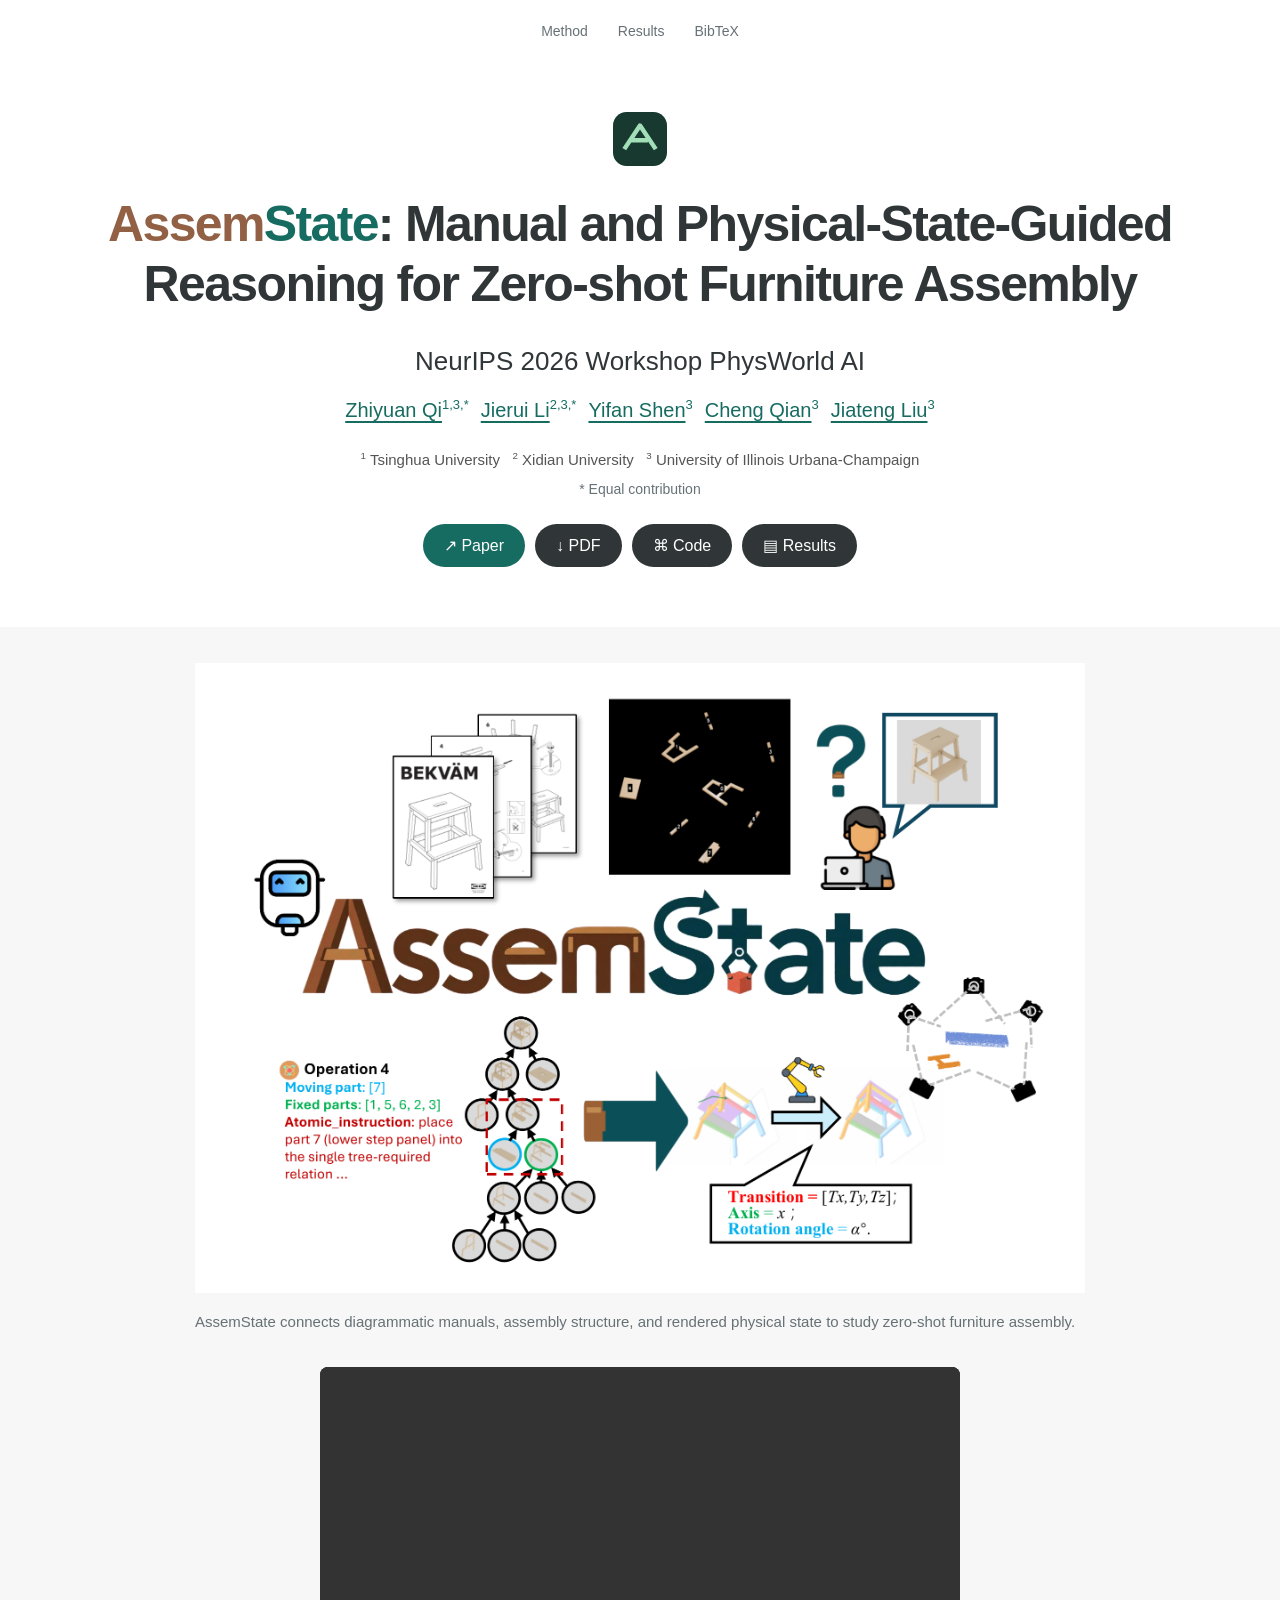
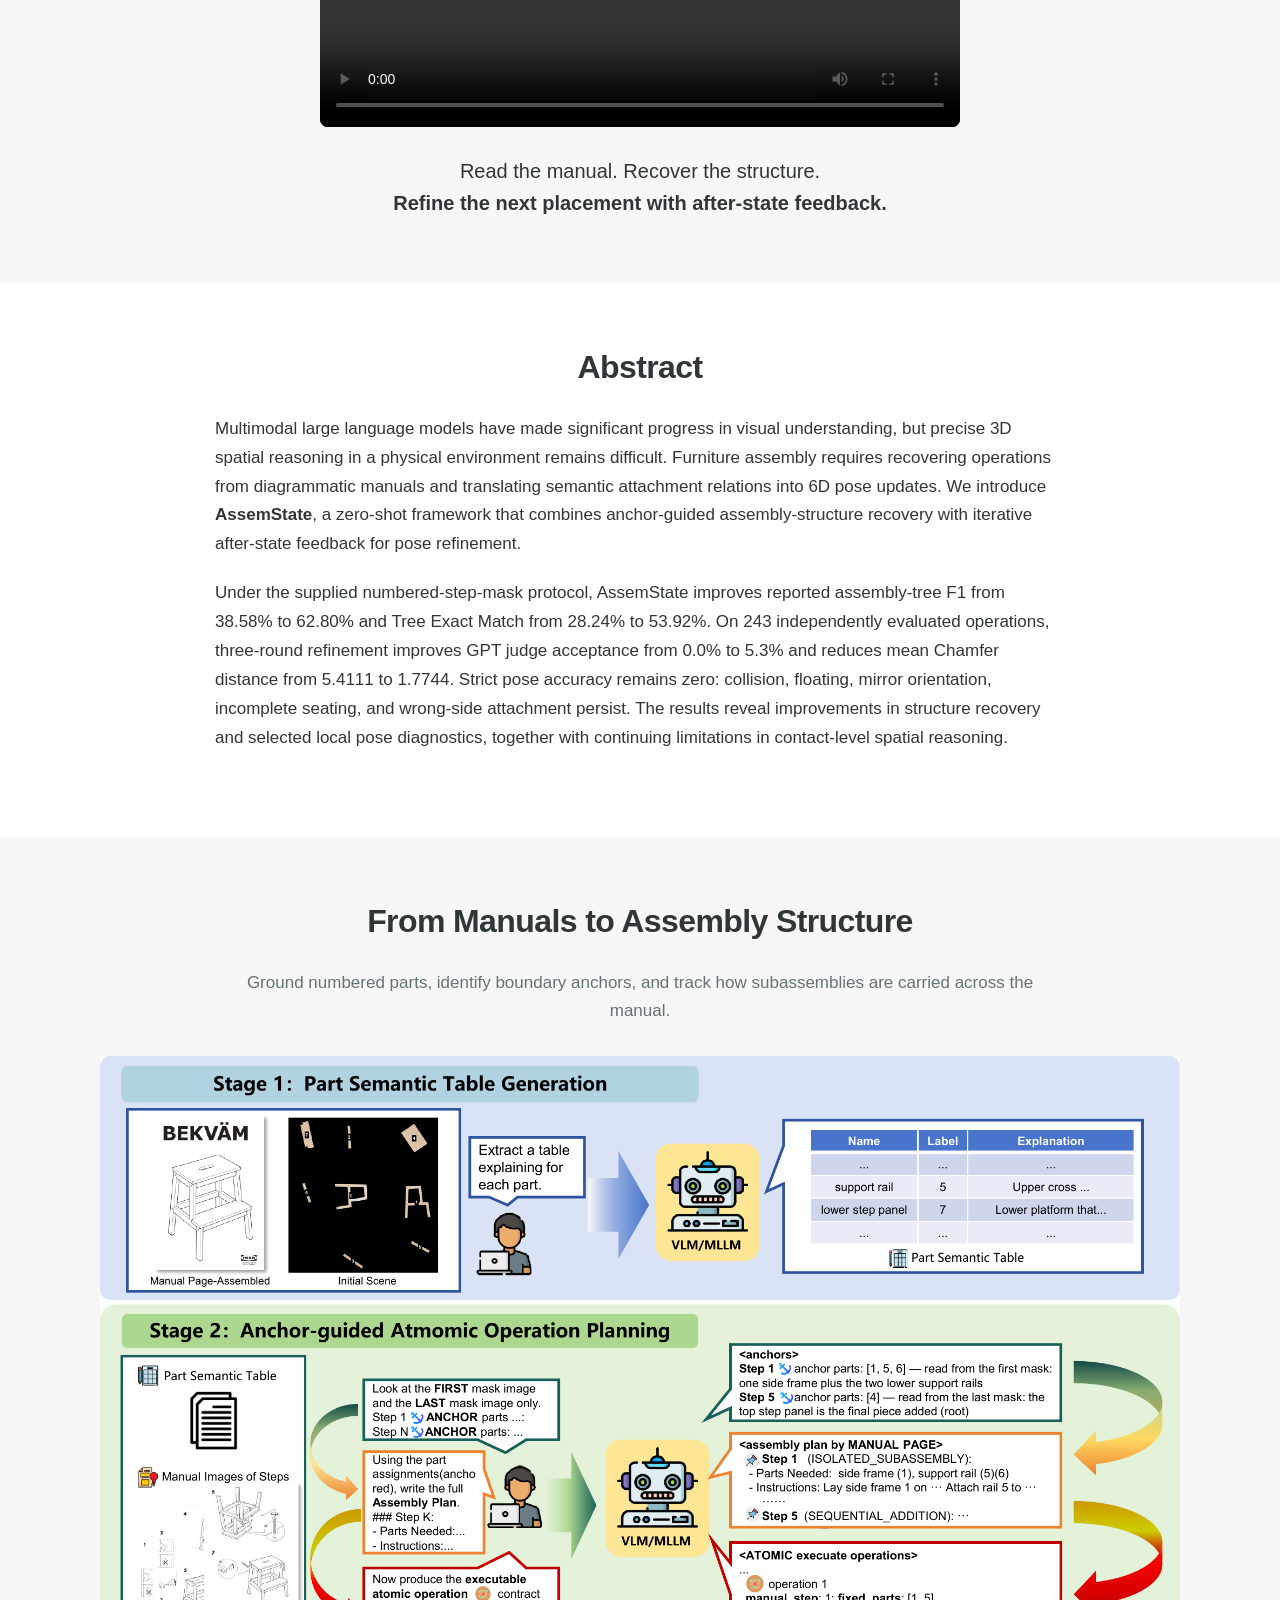
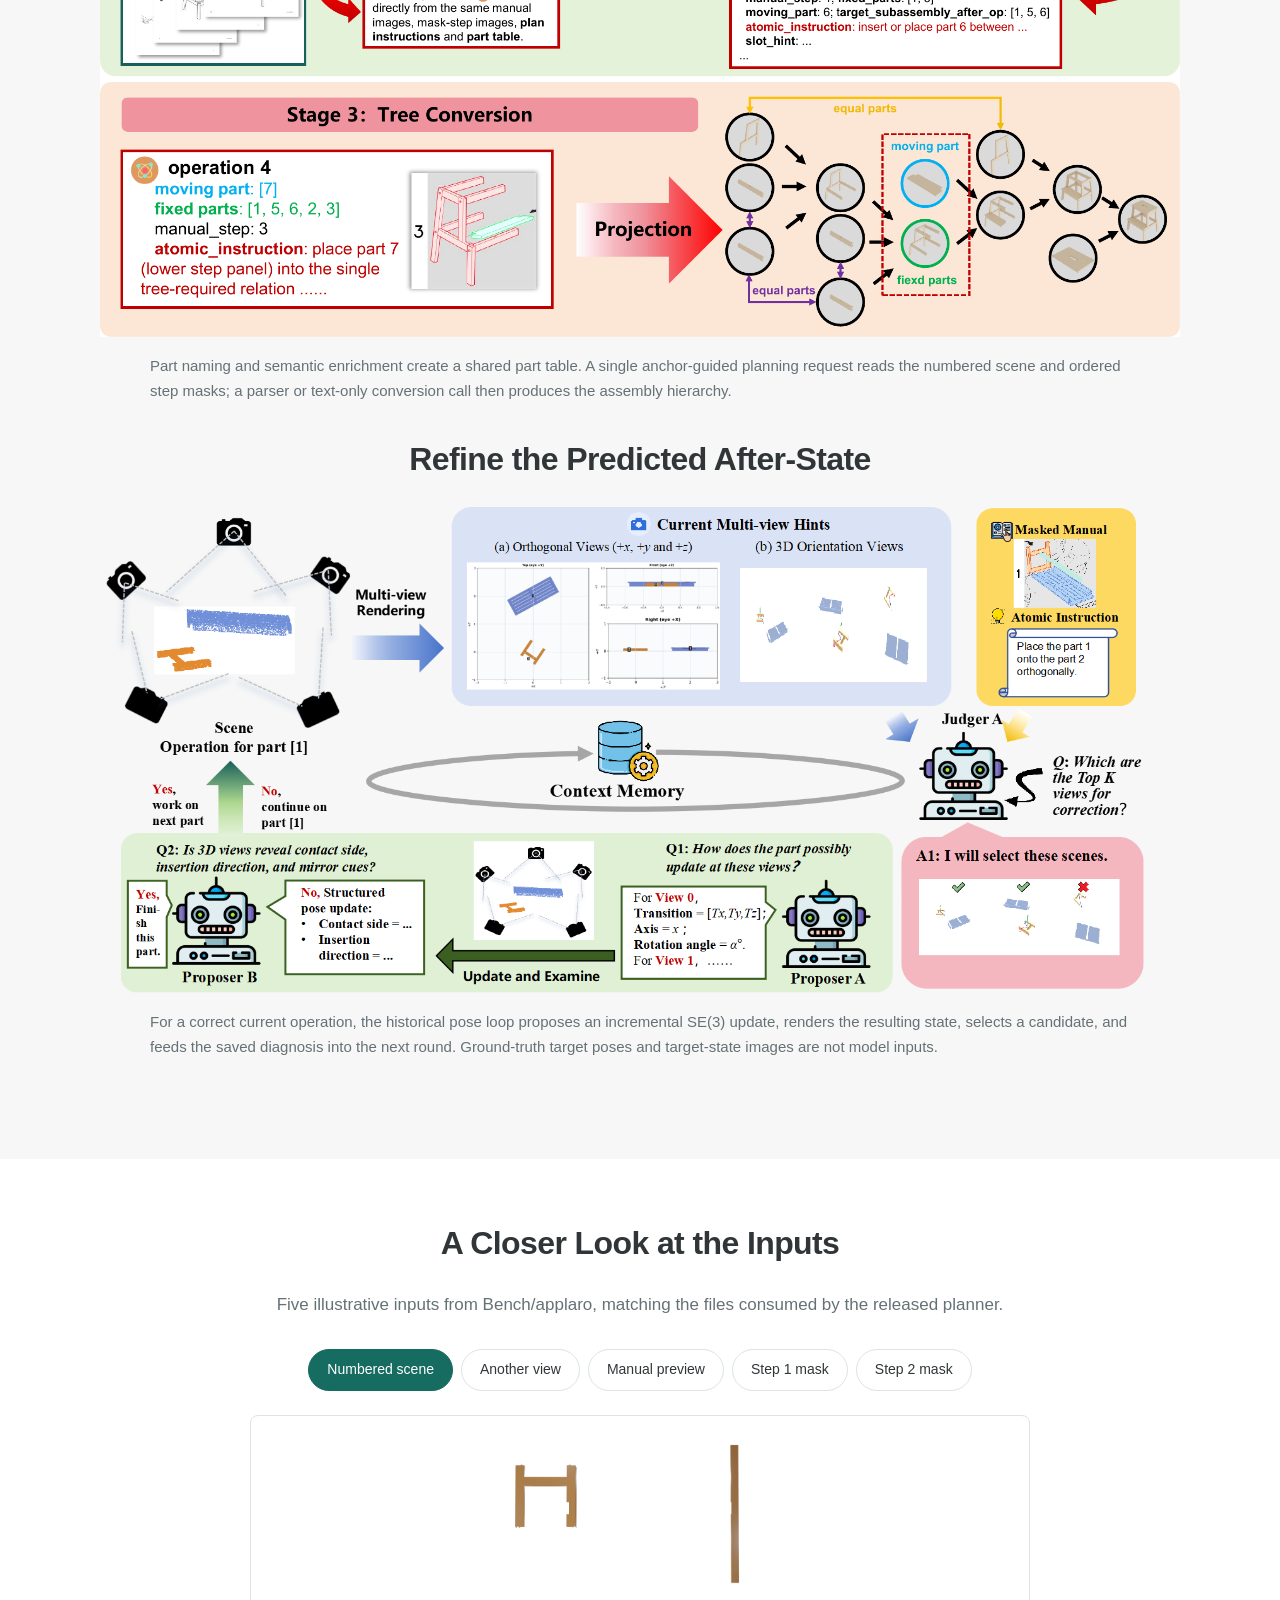
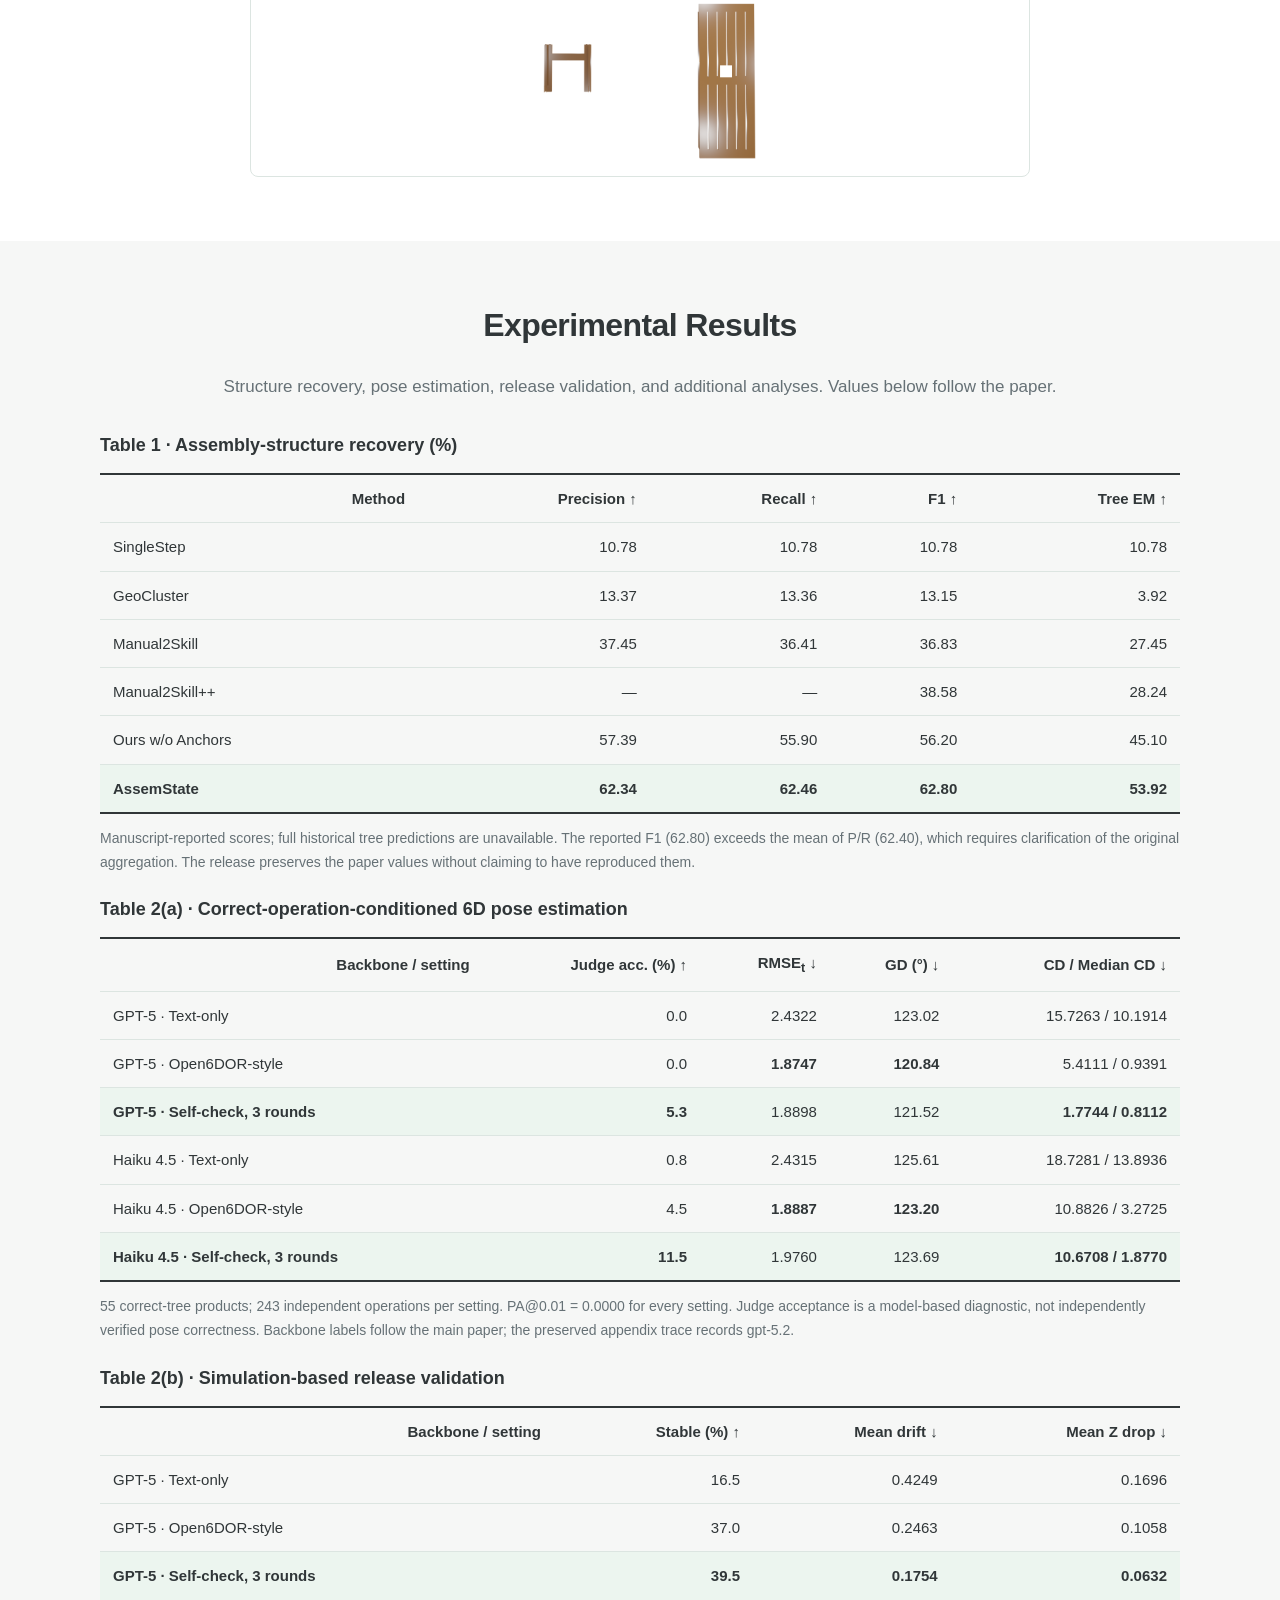
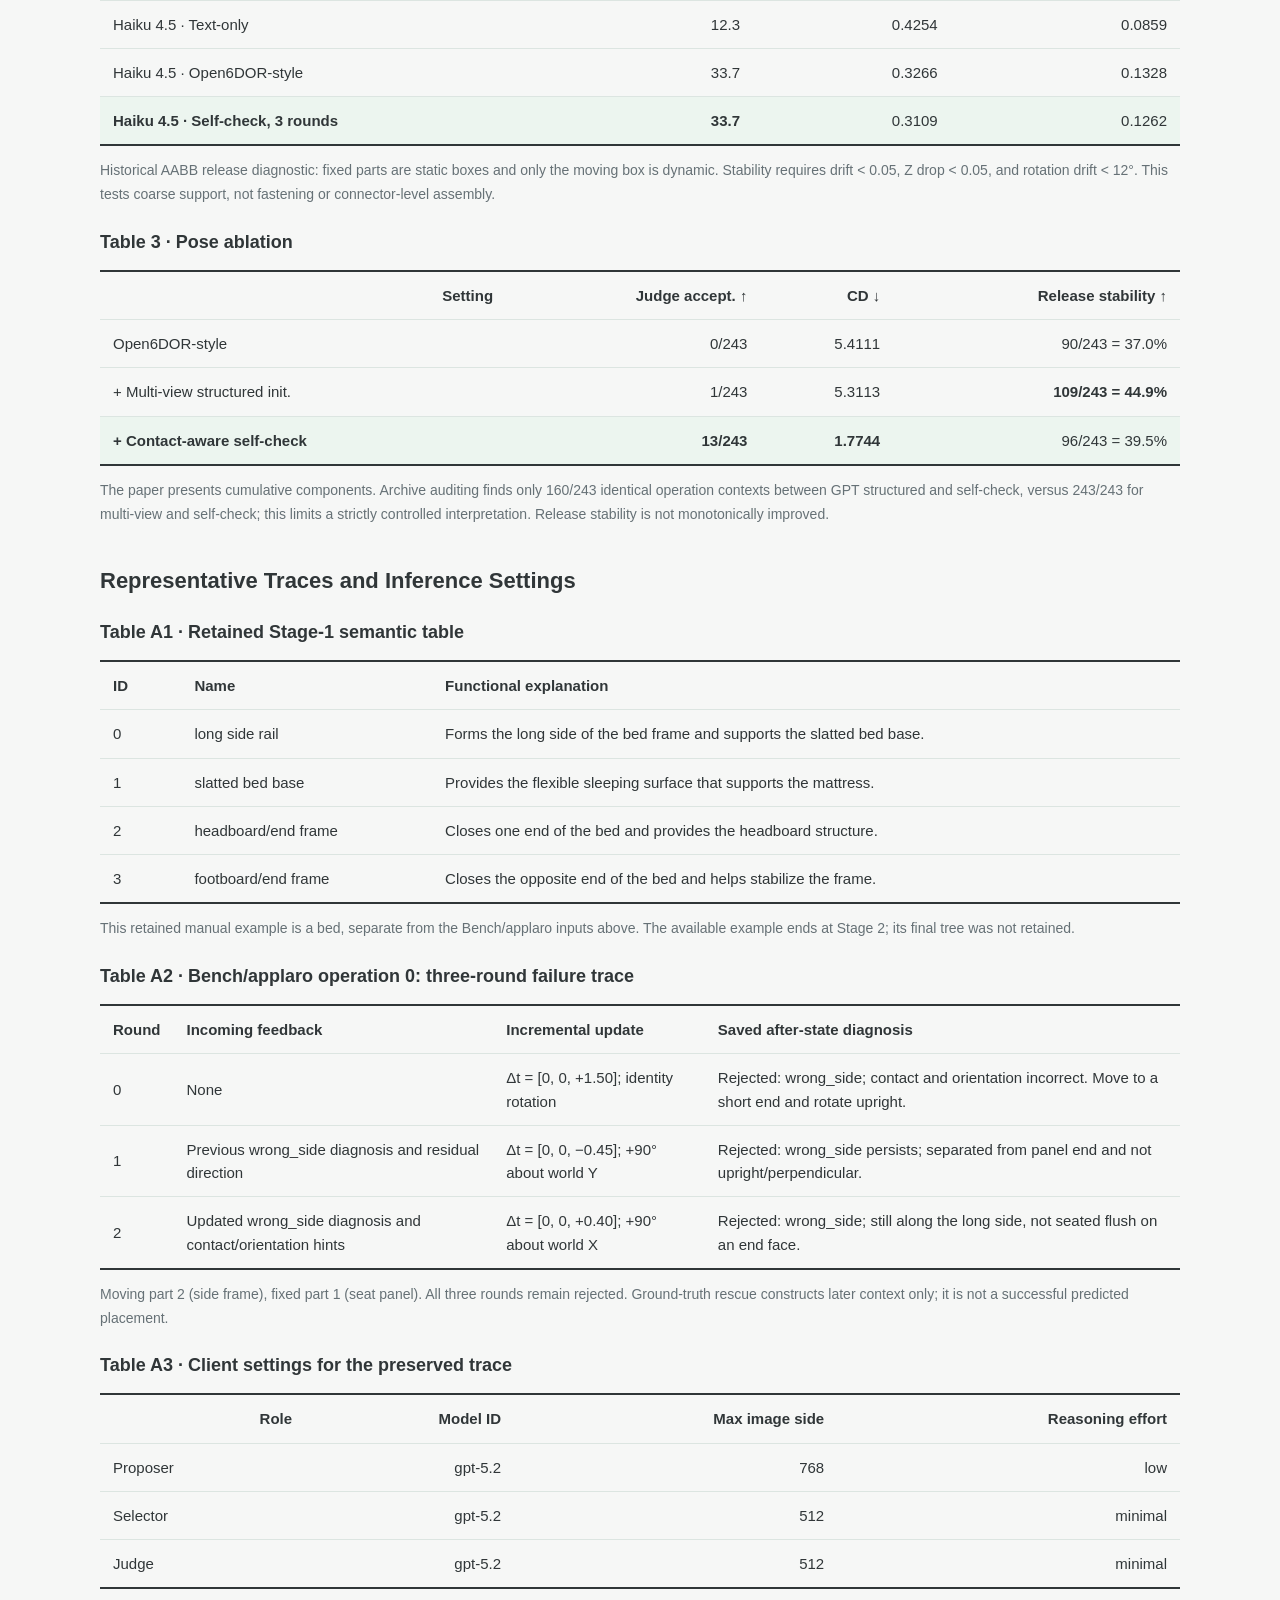
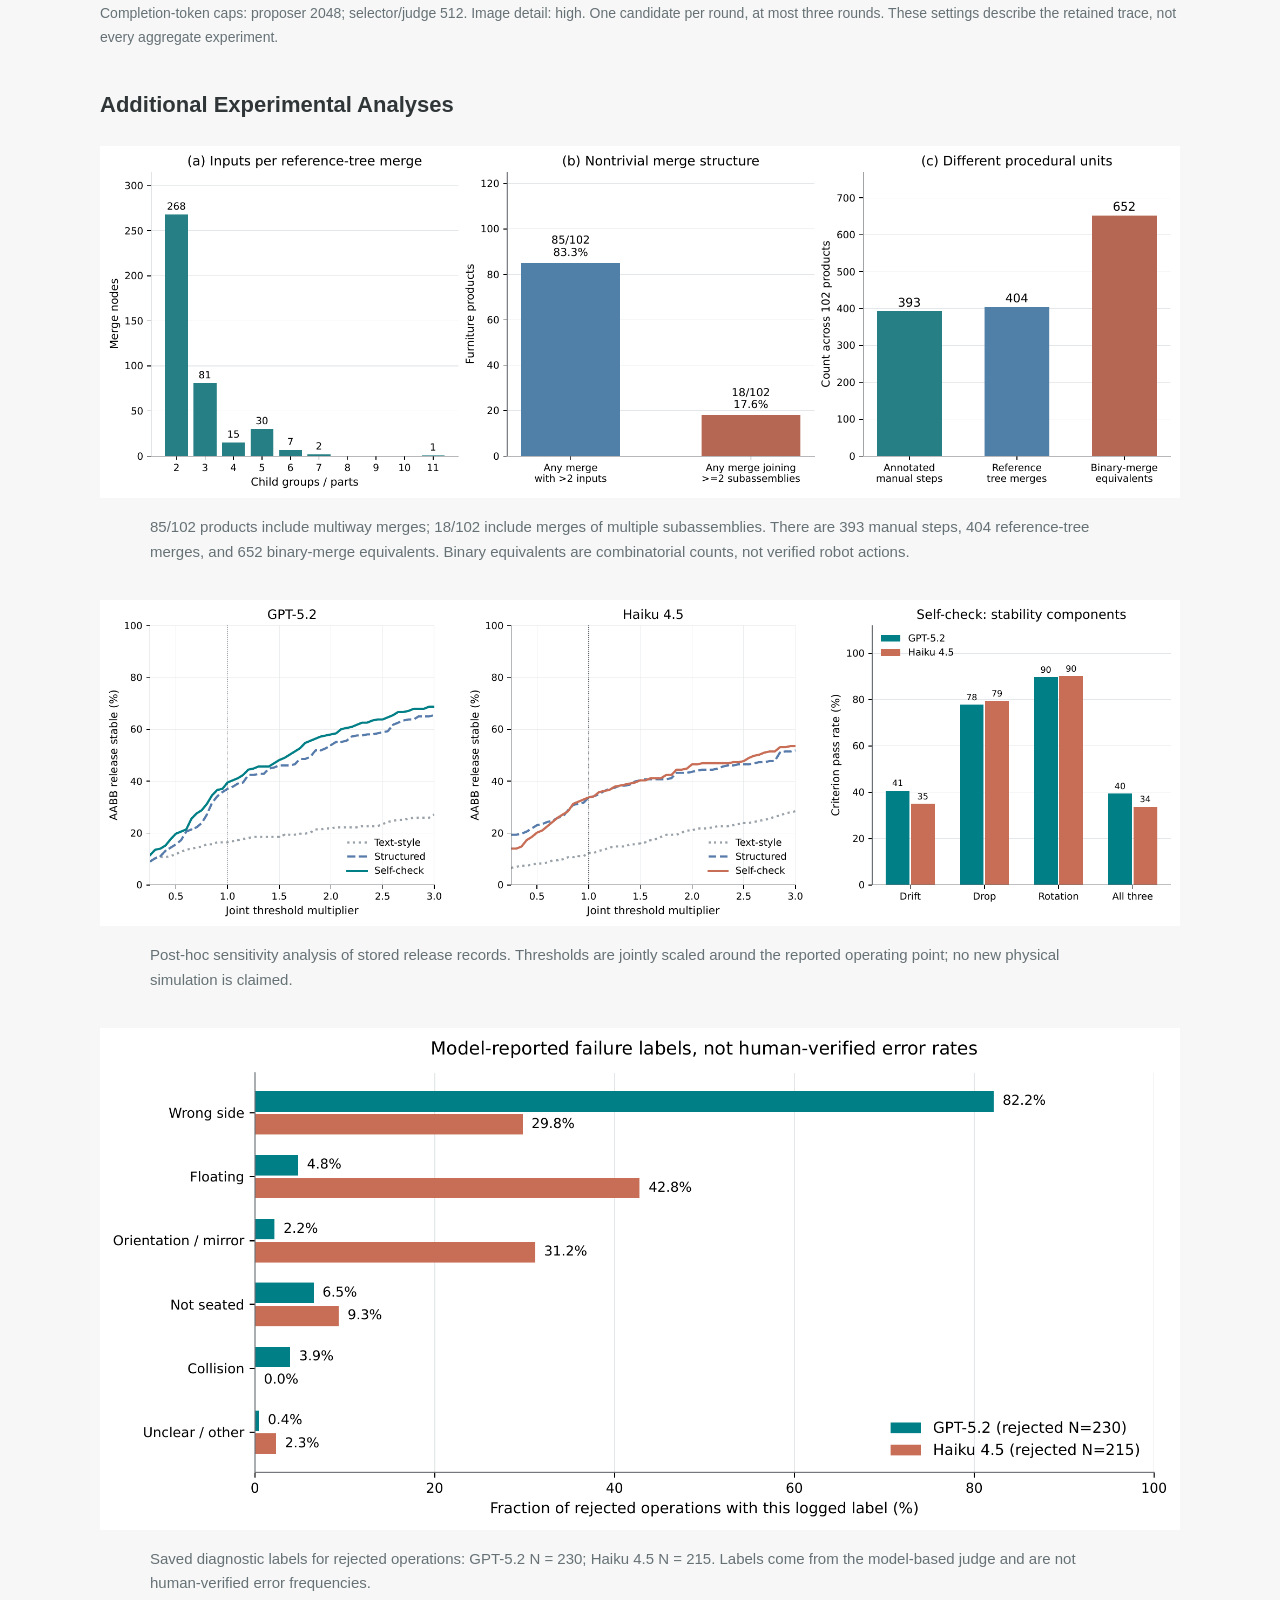
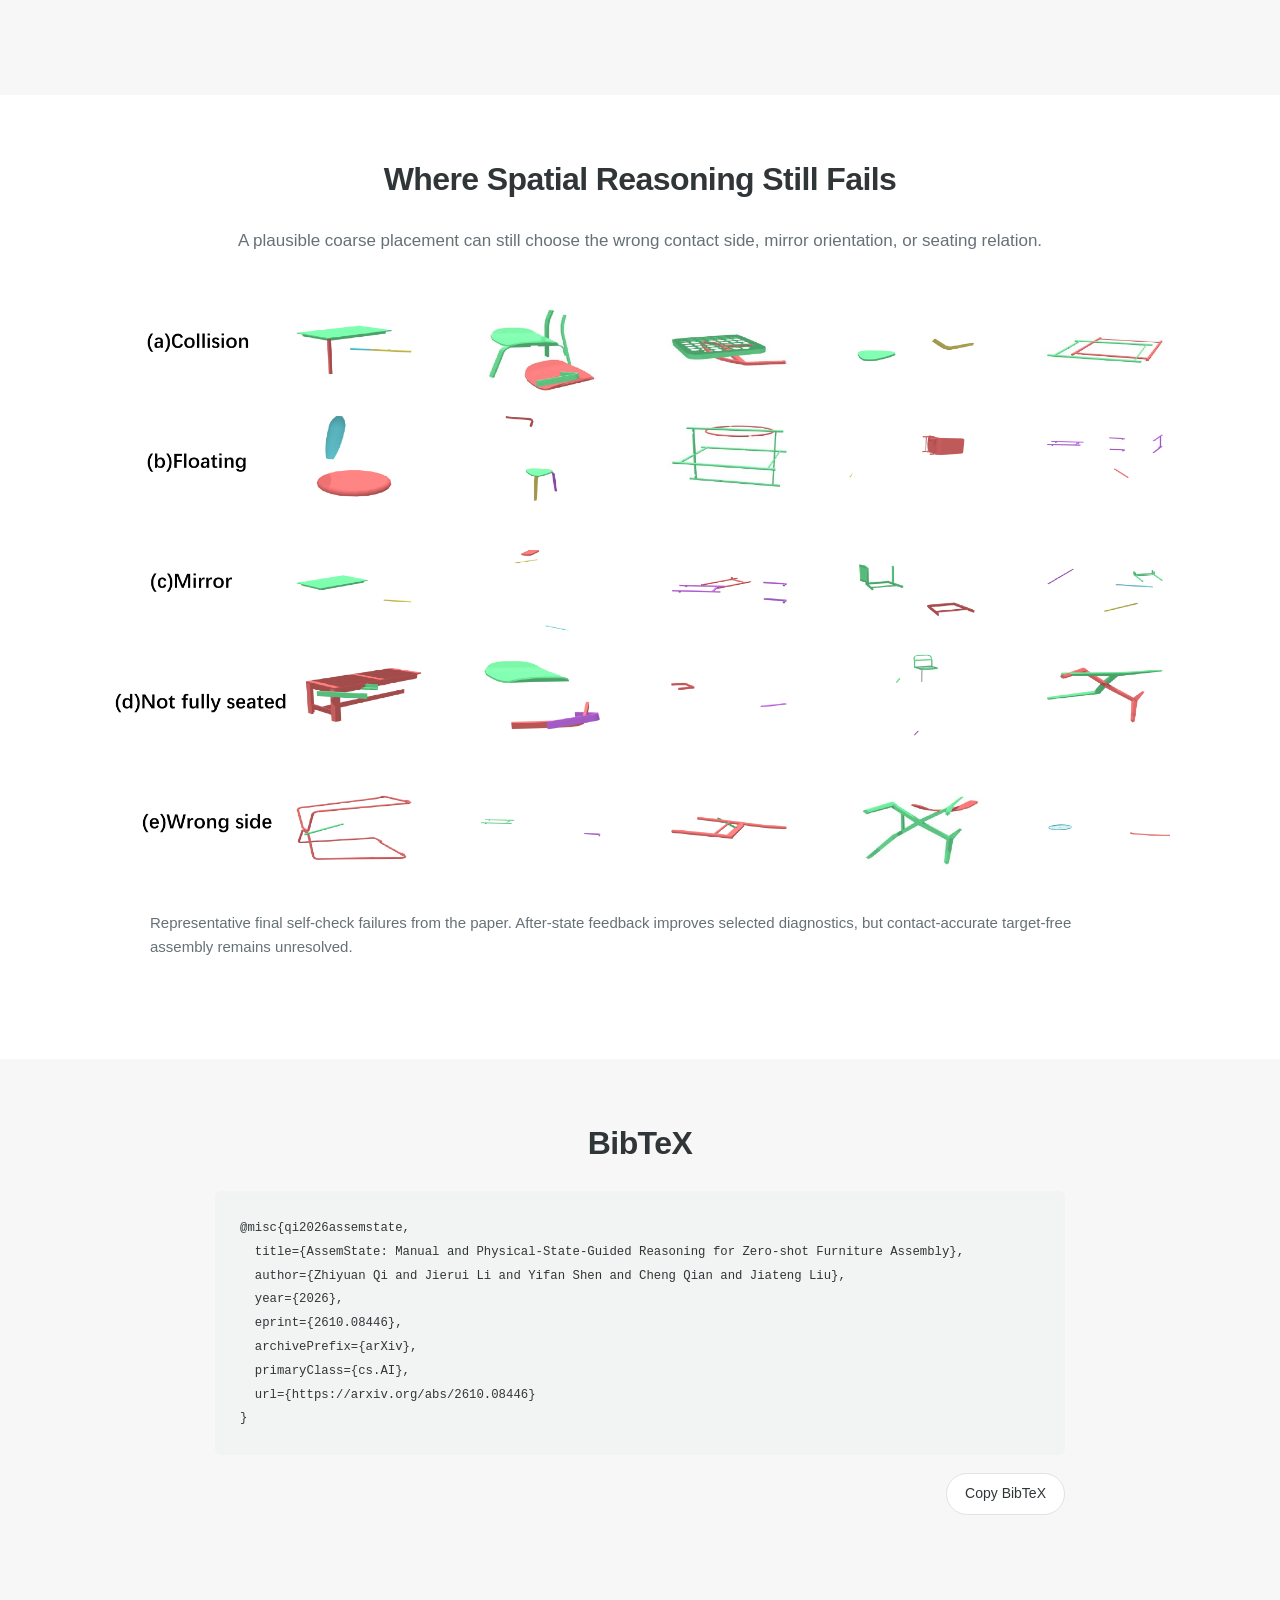
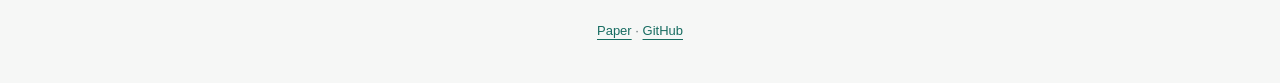
==== commit 7b588881: "Move appendix tables and figures into experimental results" ====
--- a/index.html
+++ b/index.html
@@ -1,28 +1,28 @@
 <!doctype html>
-<html lang="en"><head><meta charset="utf-8"><meta name="viewport" content="width=device-width,initial-scale=1"><title>AssemState — Manual and Physical-State-Guided Furniture Assembly</title><meta name="description" content="AssemState: zero-shot furniture assembly with anchor-guided manual reasoning and iterative physical-state feedback. Paper, code, complete results, and prompt correspondence."><meta property="og:title" content="AssemState: Manual and Physical-State-Guided Reasoning for Zero-shot Furniture Assembly"><meta property="og:description" content="From diagrammatic manuals to assembly structure and target-free 6D pose reasoning."><meta property="og:image" content="https://togekiss0603.github.io/AssemState/assets/paper/first.png"><meta name="citation_title" content="AssemState: Manual and Physical-State-Guided Reasoning for Zero-shot Furniture Assembly"><meta name="citation_author" content="Zhiyuan Qi"><meta name="citation_author" content="Jierui Li"><meta name="citation_author" content="Yifan Shen"><meta name="citation_author" content="Cheng Qian"><meta name="citation_author" content="Jiateng Liu"><meta name="citation_publication_date" content="2026/10/06"><meta name="citation_pdf_url" content="https://arxiv.org/pdf/2610.08446"><link rel="icon" href="favicon.svg"><link rel="stylesheet" href="style.css"><script src="app.js" defer></script></head>
+<html lang="en"><head><meta charset="utf-8"><meta name="viewport" content="width=device-width,initial-scale=1"><title>AssemState — Manual and Physical-State-Guided Furniture Assembly</title><meta name="description" content="AssemState: zero-shot furniture assembly with anchor-guided manual reasoning and iterative physical-state feedback. Paper, code, and experimental results."><meta property="og:title" content="AssemState: Manual and Physical-State-Guided Reasoning for Zero-shot Furniture Assembly"><meta property="og:description" content="From diagrammatic manuals to assembly structure and target-free 6D pose reasoning."><meta property="og:image" content="https://togekiss0603.github.io/AssemState/assets/paper/first.png"><meta name="citation_title" content="AssemState: Manual and Physical-State-Guided Reasoning for Zero-shot Furniture Assembly"><meta name="citation_author" content="Zhiyuan Qi"><meta name="citation_author" content="Jierui Li"><meta name="citation_author" content="Yifan Shen"><meta name="citation_author" content="Cheng Qian"><meta name="citation_author" content="Jiateng Liu"><meta name="citation_publication_date" content="2026/10/06"><meta name="citation_pdf_url" content="https://arxiv.org/pdf/2610.08446"><link rel="icon" href="favicon.svg"><link rel="stylesheet" href="style.css"><script src="app.js" defer></script></head>
 <body><a class="skip" href="#abstract">Skip to content</a>
-<nav class="nav" aria-label="Page navigation"><a href="#method">Method</a><a href="#results">Results</a><a href="#appendix">Appendix</a><a href="#bibtex">BibTeX</a></nav>
+<nav class="nav" aria-label="Page navigation"><a href="#method">Method</a><a href="#results">Results</a><a href="#bibtex">BibTeX</a></nav>
 <header class="hero"><img class="mark" src="favicon.svg" alt="" width="54" height="54"><h1><span class="brand"><span>Assem</span>State</span>: Manual and Physical-State-Guided Reasoning for Zero-shot Furniture Assembly</h1><p class="venue">NeurIPS 2026 Workshop PhysWorld AI</p><p class="authors"><span><a href="https://togekiss0603.github.io/">Zhiyuan Qi</a><sup>1,3,*</sup></span><span><a href="https://jrli12.github.io/">Jierui Li</a><sup>2,3,*</sup></span><span><a href="https://shenyifans.github.io/">Yifan Shen</a><sup>3</sup></span><span><a href="https://qiancheng0.github.io/">Cheng Qian</a><sup>3</sup></span><span><a href="https://lumos-jiateng.github.io/">Jiateng Liu</a><sup>3</sup></span></p><p class="affiliations"><span><sup>1</sup> Tsinghua University &nbsp; </span><span><sup>2</sup> Xidian University &nbsp; </span><span><sup>3</sup> University of Illinois Urbana-Champaign</span></p><p class="equal">* Equal contribution</p><div class="buttons"><a class="pill primary" href="https://arxiv.org/abs/2610.08446">↗ Paper</a><a class="pill" href="https://arxiv.org/pdf/2610.08446">↓ PDF</a><a class="pill" href="https://github.com/togekiss0603/AssemState">⌘ Code</a><a class="pill" href="#results">▤ Results</a></div></header>
 <main>
 <section class="band teaser" aria-label="AssemState overview"><div class="container"><figure id="fig-overview"><a href="assets/paper/first.png"><img src="assets/paper/first.png" alt="AssemState overview: a furniture manual and numbered parts connect assembly structure to a current moving-part pose update." fetchpriority="high"></a><figcaption>AssemState connects diagrammatic manuals, assembly structure, and rendered physical state to study zero-shot furniture assembly.</figcaption></figure><div class="demo-video"><video controls playsinline preload="metadata" width="1920" height="1080" aria-label="AssemState demonstration video"><source src="assets/demo.mp4" type="video/mp4">Your browser does not support embedded video. <a href="assets/demo.mp4">Download the demonstration video</a>.</video></div><p class="lead">Read the manual. Recover the structure.<br><strong>Refine the next placement with after-state feedback.</strong></p></div></section>
 <section id="abstract"><div class="narrow"><h2>Abstract</h2><p>Multimodal large language models have made significant progress in visual understanding, but precise 3D spatial reasoning in a physical environment remains difficult. Furniture assembly requires recovering operations from diagrammatic manuals and translating semantic attachment relations into 6D pose updates. We introduce <strong>AssemState</strong>, a zero-shot framework that combines anchor-guided assembly-structure recovery with iterative after-state feedback for pose refinement.</p><p>Under the supplied numbered-step-mask protocol, AssemState improves reported assembly-tree F1 from 38.58% to 62.80% and Tree Exact Match from 28.24% to 53.92%. On 243 independently evaluated operations, three-round refinement improves GPT judge acceptance from 0.0% to 5.3% and reduces mean Chamfer distance from 5.4111 to 1.7744. Strict pose accuracy remains zero: collision, floating, mirror orientation, incomplete seating, and wrong-side attachment persist. The results reveal improvements in structure recovery and selected local pose diagnostics, together with continuing limitations in contact-level spatial reasoning.</p></div></section>
 <section class="band" id="method"><div class="container"><h2>From Manuals to Assembly Structure</h2><p class="section-intro">Ground numbered parts, identify boundary anchors, and track how subassemblies are carried across the manual.</p><figure id="fig-manual"><a href="assets/paper/second.png"><img src="assets/paper/second.png" loading="lazy" alt="Paper figure showing part grounding, anchor-guided planning, tree conversion, and the assembly-operation interface."></a><figcaption>Part naming and semantic enrichment create a shared part table. A single anchor-guided planning request reads the numbered scene and ordered step masks; a parser or text-only conversion call then produces the assembly hierarchy.</figcaption></figure><h2>Refine the Predicted After-State</h2><figure id="fig-pose"><a href="assets/paper/6D_ppl.png"><img src="assets/paper/6D_ppl.png" loading="lazy" alt="Paper diagram of iterative 6D pose proposals, rendered after-states, selection, and diagnostic feedback."></a><figcaption>For a correct current operation, the historical pose loop proposes an incremental SE(3) update, renders the resulting state, selects a candidate, and feeds the saved diagnosis into the next round. Ground-truth target poses and target-state images are not model inputs.</figcaption></figure></div></section>
 <section id="examples"><div class="container"><h2>A Closer Look at the Inputs</h2><p class="section-intro">Five illustrative inputs from Bench/applaro, matching the files consumed by the released planner.</p><div class="tabs" role="group" aria-label="Example input"><button data-sample="scene" aria-pressed="true">Numbered scene</button><button data-sample="rotation" aria-pressed="false">Another view</button><button data-sample="manual" aria-pressed="false">Manual preview</button><button data-sample="step0" aria-pressed="false">Step 1 mask</button><button data-sample="step1" aria-pressed="false">Step 2 mask</button></div><div class="sample-layout"><a id="sample-link" class="sample-visual" href="assets/scene.png"><img id="sample-image" src="assets/scene.png" loading="lazy" alt="Four scattered bench parts labeled 0, 1, 2 and 3"></a></div></div></section>
-<section class="band" id="results"><div class="container"><h2>Experimental Results</h2><p class="section-intro">All main-paper tables, including both pose and release panels. Values below follow the supplied manuscript.</p>
+<section class="band" id="results"><div class="container"><h2>Experimental Results</h2><p class="section-intro">Structure recovery, pose estimation, release validation, and additional analyses. Values below follow the paper.</p>
 <div class="table-wrap"><table id="table-tree" data-paper-label="tab:tree_generation"><caption>Table 1 · Assembly-structure recovery (%)</caption><thead><tr><th scope="col">Method</th><th scope="col">Precision ↑</th><th scope="col">Recall ↑</th><th scope="col">F1 ↑</th><th scope="col">Tree EM ↑</th></tr></thead><tbody><tr><th scope="row">SingleStep</th><td>10.78</td><td>10.78</td><td>10.78</td><td>10.78</td></tr><tr><th scope="row">GeoCluster</th><td>13.37</td><td>13.36</td><td>13.15</td><td>3.92</td></tr><tr><th scope="row">Manual2Skill</th><td>37.45</td><td>36.41</td><td>36.83</td><td>27.45</td></tr><tr><th scope="row">Manual2Skill++</th><td>—</td><td>—</td><td>38.58</td><td>28.24</td></tr><tr><th scope="row">Ours w/o Anchors</th><td>57.39</td><td>55.90</td><td>56.20</td><td>45.10</td></tr><tr class="highlight"><th scope="row">AssemState</th><td><strong>62.34</strong></td><td><strong>62.46</strong></td><td><strong>62.80</strong></td><td><strong>53.92</strong></td></tr></tbody></table></div><p class="note">Manuscript-reported scores; full historical tree predictions are unavailable. The reported F1 (62.80) exceeds the mean of P/R (62.40), which requires clarification of the original aggregation. The release preserves the paper values without claiming to have reproduced them.</p>
 <div class="table-wrap"><table class="wide-table" id="table-pose" data-paper-label="tab:pose_sim_result"><caption>Table 2(a) · Correct-operation-conditioned 6D pose estimation</caption><thead><tr><th scope="col">Backbone / setting</th><th scope="col">Judge acc. (%) ↑</th><th scope="col">RMSE<sub>t</sub> ↓</th><th scope="col">GD (°) ↓</th><th scope="col">CD / Median CD ↓</th></tr></thead><tbody><tr><th scope="row">GPT-5 · Text-only</th><td>0.0</td><td>2.4322</td><td>123.02</td><td>15.7263 / 10.1914</td></tr><tr><th scope="row">GPT-5 · Open6DOR-style</th><td>0.0</td><td><strong>1.8747</strong></td><td><strong>120.84</strong></td><td>5.4111 / 0.9391</td></tr><tr class="highlight"><th scope="row">GPT-5 · Self-check, 3 rounds</th><td><strong>5.3</strong></td><td>1.8898</td><td>121.52</td><td><strong>1.7744 / 0.8112</strong></td></tr><tr class="group-start"><th scope="row">Haiku 4.5 · Text-only</th><td>0.8</td><td>2.4315</td><td>125.61</td><td>18.7281 / 13.8936</td></tr><tr><th scope="row">Haiku 4.5 · Open6DOR-style</th><td>4.5</td><td><strong>1.8887</strong></td><td><strong>123.20</strong></td><td>10.8826 / 3.2725</td></tr><tr class="highlight"><th scope="row">Haiku 4.5 · Self-check, 3 rounds</th><td><strong>11.5</strong></td><td>1.9760</td><td>123.69</td><td><strong>10.6708 / 1.8770</strong></td></tr></tbody></table></div><p class="note">55 correct-tree products; 243 independent operations per setting. PA@0.01 = 0.0000 for every setting. Judge acceptance is a model-based diagnostic, not independently verified pose correctness. Backbone labels follow the main paper; the preserved appendix trace records gpt-5.2.</p>
 <div class="table-wrap"><table id="table-release" data-paper-label="tab:pose_sim_result"><caption>Table 2(b) · Simulation-based release validation</caption><thead><tr><th scope="col">Backbone / setting</th><th scope="col">Stable (%) ↑</th><th scope="col">Mean drift ↓</th><th scope="col">Mean Z drop ↓</th></tr></thead><tbody><tr><th scope="row">GPT-5 · Text-only</th><td>16.5</td><td>0.4249</td><td>0.1696</td></tr><tr><th scope="row">GPT-5 · Open6DOR-style</th><td>37.0</td><td>0.2463</td><td>0.1058</td></tr><tr class="highlight"><th scope="row">GPT-5 · Self-check, 3 rounds</th><td><strong>39.5</strong></td><td><strong>0.1754</strong></td><td><strong>0.0632</strong></td></tr><tr class="group-start"><th scope="row">Haiku 4.5 · Text-only</th><td>12.3</td><td>0.4254</td><td>0.0859</td></tr><tr><th scope="row">Haiku 4.5 · Open6DOR-style</th><td>33.7</td><td>0.3266</td><td>0.1328</td></tr><tr class="highlight"><th scope="row">Haiku 4.5 · Self-check, 3 rounds</th><td><strong>33.7</strong></td><td>0.3109</td><td>0.1262</td></tr></tbody></table></div><p class="note">Historical AABB release diagnostic: fixed parts are static boxes and only the moving box is dynamic. Stability requires drift &lt; 0.05, Z drop &lt; 0.05, and rotation drift &lt; 12°. This tests coarse support, not fastening or connector-level assembly.</p>
 <div class="table-wrap"><table id="table-ablation" data-paper-label="tab:pose_ablation"><caption>Table 3 · Pose ablation</caption><thead><tr><th scope="col">Setting</th><th scope="col">Judge accept. ↑</th><th scope="col">CD ↓</th><th scope="col">Release stability ↑</th></tr></thead><tbody><tr><th scope="row">Open6DOR-style</th><td>0/243</td><td>5.4111</td><td>90/243 = 37.0%</td></tr><tr><th scope="row">+ Multi-view structured init.</th><td>1/243</td><td>5.3113</td><td><strong>109/243 = 44.9%</strong></td></tr><tr class="highlight"><th scope="row">+ Contact-aware self-check</th><td><strong>13/243</strong></td><td><strong>1.7744</strong></td><td>96/243 = 39.5%</td></tr></tbody></table></div><p class="note">The paper presents cumulative components. Archive auditing finds only 160/243 identical operation contexts between GPT structured and self-check, versus 243/243 for multi-view and self-check; this limits a strictly controlled interpretation. Release stability is not monotonically improved.</p>
+<h3>Representative Traces and Inference Settings</h3>
+
+<div class="table-wrap"><table class="text-table" id="table-semantic" data-paper-label="tab:manual_stage1_example"><caption>Table A1 · Retained Stage-1 semantic table</caption><thead><tr><th scope="col">ID</th><th scope="col">Name</th><th scope="col">Functional explanation</th></tr></thead><tbody><tr><th scope="row">0</th><td>long side rail</td><td>Forms the long side of the bed frame and supports the slatted bed base.</td></tr><tr><th scope="row">1</th><td>slatted bed base</td><td>Provides the flexible sleeping surface that supports the mattress.</td></tr><tr><th scope="row">2</th><td>headboard/end frame</td><td>Closes one end of the bed and provides the headboard structure.</td></tr><tr><th scope="row">3</th><td>footboard/end frame</td><td>Closes the opposite end of the bed and helps stabilize the frame.</td></tr></tbody></table></div><p class="note">This retained manual example is a bed, separate from the Bench/applaro inputs above. The available example ends at Stage 2; its final tree was not retained.</p>
+<div class="table-wrap"><table class="text-table trace-table" id="table-trace" data-paper-label="tab:pose_trace"><caption>Table A2 · Bench/applaro operation 0: three-round failure trace</caption><thead><tr><th scope="col">Round</th><th scope="col">Incoming feedback</th><th scope="col">Incremental update</th><th scope="col">Saved after-state diagnosis</th></tr></thead><tbody><tr><th scope="row">0</th><td>None</td><td>Δt = [0, 0, +1.50]; identity rotation</td><td>Rejected: wrong_side; contact and orientation incorrect. Move to a short end and rotate upright.</td></tr><tr><th scope="row">1</th><td>Previous wrong_side diagnosis and residual direction</td><td>Δt = [0, 0, −0.45]; +90° about world Y</td><td>Rejected: wrong_side persists; separated from panel end and not upright/perpendicular.</td></tr><tr><th scope="row">2</th><td>Updated wrong_side diagnosis and contact/orientation hints</td><td>Δt = [0, 0, +0.40]; +90° about world X</td><td>Rejected: wrong_side; still along the long side, not seated flush on an end face.</td></tr></tbody></table></div><p class="note">Moving part 2 (side frame), fixed part 1 (seat panel). All three rounds remain rejected. Ground-truth rescue constructs later context only; it is not a successful predicted placement.</p>
+<div class="table-wrap"><table id="table-config" data-paper-label="tab:pose_trace_config"><caption>Table A3 · Client settings for the preserved trace</caption><thead><tr><th scope="col">Role</th><th scope="col">Model ID</th><th scope="col">Max image side</th><th scope="col">Reasoning effort</th></tr></thead><tbody><tr><th scope="row">Proposer</th><td>gpt-5.2</td><td>768</td><td>low</td></tr><tr><th scope="row">Selector</th><td>gpt-5.2</td><td>512</td><td>minimal</td></tr><tr><th scope="row">Judge</th><td>gpt-5.2</td><td>512</td><td>minimal</td></tr></tbody></table></div><p class="note">Completion-token caps: proposer 2048; selector/judge 512. Image detail: high. One candidate per round, at most three rounds. These settings describe the retained trace, not every aggregate experiment.</p>
+<h3>Additional Experimental Analyses</h3>
+<figure id="fig-tree-complexity"><a href="assets/paper/fig03_hierarchical_action_complexity.png"><img src="assets/paper/fig03_hierarchical_action_complexity.png" loading="lazy" alt="Reference-tree branching and procedural unit counts across 102 products."></a><figcaption>85/102 products include multiway merges; 18/102 include merges of multiple subassemblies. There are 393 manual steps, 404 reference-tree merges, and 652 binary-merge equivalents. Binary equivalents are combinatorial counts, not verified robot actions.</figcaption></figure><figure id="fig-release-sensitivity"><a href="assets/paper/fig05_release_thresholds.png"><img src="assets/paper/fig05_release_thresholds.png" loading="lazy" alt="Sensitivity of release stability to jointly scaled drift, drop, and rotation thresholds."></a><figcaption>Post-hoc sensitivity analysis of stored release records. Thresholds are jointly scaled around the reported operating point; no new physical simulation is claimed.</figcaption></figure><figure id="fig-reported-failures"><a href="assets/paper/fig07_reported_failures.png"><img src="assets/paper/fig07_reported_failures.png" loading="lazy" alt="Model-reported error labels among rejected GPT and Haiku self-check operations."></a><figcaption>Saved diagnostic labels for rejected operations: GPT-5.2 N = 230; Haiku 4.5 N = 215. Labels come from the model-based judge and are not human-verified error frequencies.</figcaption></figure>
 </div></section>
 <section id="failures"><div class="container"><h2>Where Spatial Reasoning Still Fails</h2><p class="section-intro">A plausible coarse placement can still choose the wrong contact side, mirror orientation, or seating relation.</p><figure id="fig-failures"><a href="assets/paper/wrong.png"><img src="assets/paper/wrong.png" loading="lazy" alt="Paper examples of collision, floating, mirror, incomplete seating, and wrong-side placement failures."></a><figcaption>Representative final self-check failures from the paper. After-state feedback improves selected diagnostics, but contact-accurate target-free assembly remains unresolved.</figcaption></figure></div></section>
-<section class="band" id="appendix"><div class="container"><h2>Appendix: Traces, Diagnostics &amp; Prompts</h2><p class="section-intro">All three appendix tables and all three appendix diagnostic figures, with links to the preserved prompts.</p>
-<details id="appendix-tables"><summary>Tables A1–A3 · Retained examples and inference settings</summary><div>
-<div class="table-wrap"><table class="text-table" id="table-semantic" data-paper-label="tab:manual_stage1_example"><caption>Table A1 · Retained Stage-1 semantic table</caption><thead><tr><th scope="col">ID</th><th scope="col">Name</th><th scope="col">Functional explanation</th></tr></thead><tbody><tr><th scope="row">0</th><td>long side rail</td><td>Forms the long side of the bed frame and supports the slatted bed base.</td></tr><tr><th scope="row">1</th><td>slatted bed base</td><td>Provides the flexible sleeping surface that supports the mattress.</td></tr><tr><th scope="row">2</th><td>headboard/end frame</td><td>Closes one end of the bed and provides the headboard structure.</td></tr><tr><th scope="row">3</th><td>footboard/end frame</td><td>Closes the opposite end of the bed and helps stabilize the frame.</td></tr></tbody></table></div><p class="note">This retained manual example is a bed, separate from the Bench/applaro inputs above. The available example ends at Stage 2; its final tree was not retained.</p>
-<div class="table-wrap"><table class="text-table trace-table" id="table-trace" data-paper-label="tab:pose_trace"><caption>Table A2 · Bench/applaro operation 0: three-round failure trace</caption><thead><tr><th scope="col">Round</th><th scope="col">Incoming feedback</th><th scope="col">Incremental update</th><th scope="col">Saved after-state diagnosis</th></tr></thead><tbody><tr><th scope="row">0</th><td>None</td><td>Δt = [0, 0, +1.50]; identity rotation</td><td>Rejected: wrong_side; contact and orientation incorrect. Move to a short end and rotate upright.</td></tr><tr><th scope="row">1</th><td>Previous wrong_side diagnosis and residual direction</td><td>Δt = [0, 0, −0.45]; +90° about world Y</td><td>Rejected: wrong_side persists; separated from panel end and not upright/perpendicular.</td></tr><tr><th scope="row">2</th><td>Updated wrong_side diagnosis and contact/orientation hints</td><td>Δt = [0, 0, +0.40]; +90° about world X</td><td>Rejected: wrong_side; still along the long side, not seated flush on an end face.</td></tr></tbody></table></div><p class="note">Moving part 2 (side frame), fixed part 1 (seat panel). All three rounds remain rejected. Ground-truth rescue constructs later context only; it is not a successful predicted placement.</p>
-<div class="table-wrap"><table id="table-config" data-paper-label="tab:pose_trace_config"><caption>Table A3 · Client settings for the preserved trace</caption><thead><tr><th scope="col">Role</th><th scope="col">Model ID</th><th scope="col">Max image side</th><th scope="col">Reasoning effort</th></tr></thead><tbody><tr><th scope="row">Proposer</th><td>gpt-5.2</td><td>768</td><td>low</td></tr><tr><th scope="row">Selector</th><td>gpt-5.2</td><td>512</td><td>minimal</td></tr><tr><th scope="row">Judge</th><td>gpt-5.2</td><td>512</td><td>minimal</td></tr></tbody></table></div><p class="note">Completion-token caps: proposer 2048; selector/judge 512. Image detail: high. One candidate per round, at most three rounds. These settings describe the retained trace, not every aggregate experiment.</p></div></details>
-<details id="appendix-figures"><summary>Additional figures · Tree structure, release sensitivity, and failure labels</summary><div><figure id="fig-tree-complexity"><a href="assets/paper/fig03_hierarchical_action_complexity.png"><img src="assets/paper/fig03_hierarchical_action_complexity.png" loading="lazy" alt="Reference-tree branching and procedural unit counts across 102 products."></a><figcaption>85/102 products include multiway merges; 18/102 include merges of multiple subassemblies. There are 393 manual steps, 404 reference-tree merges, and 652 binary-merge equivalents. Binary equivalents are combinatorial counts, not verified robot actions.</figcaption></figure><figure id="fig-release-sensitivity"><a href="assets/paper/fig05_release_thresholds.png"><img src="assets/paper/fig05_release_thresholds.png" loading="lazy" alt="Sensitivity of release stability to jointly scaled drift, drop, and rotation thresholds."></a><figcaption>Post-hoc sensitivity analysis of stored release records. Thresholds are jointly scaled around the reported operating point; no new physical simulation is claimed.</figcaption></figure><figure id="fig-reported-failures"><a href="assets/paper/fig07_reported_failures.png"><img src="assets/paper/fig07_reported_failures.png" loading="lazy" alt="Model-reported error labels among rejected GPT and Haiku self-check operations."></a><figcaption>Saved diagnostic labels for rejected operations: GPT-5.2 N = 230; Haiku 4.5 N = 215. Labels come from the model-based judge and are not human-verified error frequencies.</figcaption></figure></div></details>
-<details id="prompt-correspondence"><summary>Prompt correspondence · Appendix snapshots and released code</summary><div><p>The four manual-side prompts in the running planner match the manuscript's raw snapshots byte for byte. Appendix typesetting changes only a few punctuation or symbol characters in M3 and M4; the comparison can be checked with the repository’s audit script.</p><div class="prompt-links"><a href="https://github.com/togekiss0603/AssemState/blob/main/tree/vlm_planner/prompts/generate_json.txt">M1 · Part naming</a><a href="https://github.com/togekiss0603/AssemState/blob/main/tree/vlm_planner/prompts/select_material.txt">M2 · Semantic enrichment</a><a href="https://github.com/togekiss0603/AssemState/blob/main/tree/vlm_planner/prompts/planning_anchor_v2m.txt">M3 · Anchor-guided planning</a><a href="https://github.com/togekiss0603/AssemState/blob/main/tree/vlm_planner/prompts/tree_ikea_manual.txt">M4 · Text-to-tree conversion</a><a href="https://github.com/togekiss0603/AssemState/blob/main/artifacts/paper_prompts/pose_initial_prompt.txt">Historical pose · Initial request</a><a href="https://github.com/togekiss0603/AssemState/blob/main/artifacts/paper_prompts/pose_feedback_prompt.txt">Historical pose · Feedback request</a><a href="https://github.com/togekiss0603/AssemState/blob/main/artifacts/paper_prompts/pose_selector_prompt.txt">Historical pose · Selector</a><a href="https://github.com/togekiss0603/AssemState/blob/main/scripts/audit_paper_alignment.py">Prompt comparison script ↗</a></div><p><strong>Historical pose snapshots are not current runtime templates.</strong> The maintained agent uses a different evaluator/proposer schedule. The complete historical Judge request and original harness were not recovered; the appendix explicitly documents this boundary. No replacement prompt is presented as the original.</p></div></details>
-</div></section>
+
 
 <section class="band" id="bibtex"><div class="narrow"><h2>BibTeX</h2><pre><code id="citation">@misc{qi2026assemstate,
   title={AssemState: Manual and Physical-State-Guided Reasoning for Zero-shot Furniture Assembly},
--- a/style.css
+++ b/style.css
@@ -1,3 +1,3 @@
 :root{--ink:#303638;--muted:#667176;--green:#176c61;--pale:#f1f6f4;--wood:#926044;--line:#dce5e1}*{box-sizing:border-box}html{scroll-behavior:smooth;scroll-padding-top:24px}body{margin:0;background:#fff;color:var(--ink);font-family:Arial,Helvetica,sans-serif;font-size:17px;line-height:1.7}a{color:var(--green);text-underline-offset:4px}a:hover{color:var(--wood)}button,a{touch-action:manipulation}a:focus-visible,button:focus-visible,summary:focus-visible{outline:3px solid #c8844e;outline-offset:4px}.skip{position:absolute;left:12px;top:-60px}.skip:focus{top:12px}.nav{display:flex;justify-content:center;gap:30px;padding:20px;font-size:14px}.nav a{text-decoration:none;color:var(--muted)}.hero{text-align:center;max-width:1150px;margin:auto;padding:42px 24px 62px}.mark{width:54px;height:54px;margin-bottom:18px}h1{font-size:48px;line-height:1.2;letter-spacing:-1.65px;font-weight:650;margin:0 auto 25px;max-width:1080px}.brand{color:var(--green)}.brand span{color:var(--wood)}.venue{font-size:26px;margin:24px 0 7px;font-weight:400}.authors{font-size:20px;line-height:1.9;color:var(--green);margin:8px 0 18px}.authors span{display:inline-block;white-space:nowrap;margin:0 6px}sup{font-size:.65em;line-height:0}.affiliations{font-size:15px;margin:0;color:#555}.equal{font-size:14px;color:var(--muted);margin:6px 0 22px}.buttons{display:flex;justify-content:center;flex-wrap:wrap;gap:10px}.pill{display:inline-flex;align-items:center;gap:9px;padding:8px 21px;border-radius:30px;background:var(--ink);color:white;text-decoration:none;font-size:16px}.pill:hover{background:var(--green);color:white}.pill.primary{background:var(--green)}main>section{padding:64px 24px}.band{background:#f6f7f6}.container{max-width:1080px;margin:0 auto}.narrow{max-width:850px;margin:0 auto}h2{text-align:center;font-size:32px;line-height:1.25;margin:0 0 28px;font-weight:600;letter-spacing:-.6px}h3{font-size:22px;line-height:1.4;margin:40px 0 16px;font-weight:600}p{margin:0 0 20px}.lead{text-align:center;font-size:20px;line-height:1.6;max-width:920px;margin:28px auto 0}.teaser{padding-top:36px}.teaser figure{max-width:890px;margin:auto}figure{margin:25px 0 35px}figure img{display:block;width:100%;height:auto}figure a{display:block}figcaption{font-size:15px;line-height:1.65;margin:17px auto 0;color:var(--muted);max-width:980px}.section-intro{text-align:center;max-width:850px;margin:0 auto 30px;color:var(--muted)}.table-wrap{overflow-x:auto;max-width:100%;margin:22px 0 12px;overscroll-behavior-x:contain}table{border-collapse:collapse;width:100%;font-size:15px;line-height:1.55;font-variant-numeric:tabular-nums;text-align:right}caption{text-align:left;font-size:18px;font-weight:600;margin-bottom:13px;color:var(--ink)}th,td{padding:12px 13px;vertical-align:middle;border-bottom:1px solid var(--line)}thead{border-top:2px solid var(--ink);border-bottom:1px solid var(--ink)}thead th{font-weight:600;white-space:nowrap}tbody th{text-align:left;font-weight:400}tbody tr:last-child th,tbody tr:last-child td{border-bottom:2px solid var(--ink)}.highlight{background:#ecf5ef}.highlight th{font-weight:600}.group-start>*{border-top:1px solid #97a9a1}.text-table{text-align:left}.text-table th,.text-table td{white-space:normal;min-width:90px}.text-table th:first-child{min-width:55px}.note{font-size:14px;color:var(--muted);line-height:1.7;margin-top:13px}.statement{border-left:3px solid var(--green);padding:13px 20px;background:var(--pale);margin:26px 0}.statement p{margin:0}.tabs{display:flex;justify-content:center;gap:8px;flex-wrap:wrap;margin:24px 0}button{font:inherit;cursor:pointer;border:1px solid var(--line);border-radius:22px;background:white;color:var(--ink);padding:8px 18px;font-size:14px}button[aria-pressed=true]{background:var(--green);color:white;border-color:var(--green)}.sample-layout{display:grid;grid-template-columns:1fr;max-width:780px;margin:0 auto;align-items:center;gap:42px}.sample-visual{background:#fff;min-height:350px;display:flex;align-items:center;justify-content:center;border:1px solid var(--line);border-radius:8px}.sample-visual img{display:block;width:100%;height:360px;object-fit:contain}.sample-copy h3{margin:6px 0 16px}.eyebrow{font-size:12px;font-weight:600;letter-spacing:1.1px;color:var(--green)}code{font-family:ui-monospace,SFMono-Regular,Consolas,monospace;font-size:.88em;overflow-wrap:anywhere}.sample-copy code{display:block;font-size:12px;color:var(--muted)}details{border-top:1px solid var(--line);padding:20px 0}details:last-child{border-bottom:1px solid var(--line)}summary{font-size:19px;font-weight:600;cursor:pointer;color:var(--green)}details>div{padding-top:18px}pre{white-space:pre-wrap;overflow-wrap:anywhere;background:#f2f4f3;padding:25px;border-radius:6px;font-size:14px;line-height:1.7;margin:18px 0}.copy-row{display:flex;justify-content:flex-end;gap:15px;align-items:center}.copy-row span{font-size:13px;color:var(--muted)}.prompt-links{display:grid;grid-template-columns:repeat(2,1fr);gap:8px 24px;font-size:15px;margin:20px 0}.prompt-links a{padding:8px 0}.footer{text-align:center;color:var(--muted);font-size:13px;padding:36px 24px;background:#f6f7f6}.footer p{margin:5px auto;max-width:900px}strong{font-weight:650}@media(min-width:1200px){.hero{padding-top:48px;padding-bottom:60px}h1{font-size:50px}}@media(max-width:700px){body{font-size:16px}.nav{gap:22px;padding:14px;font-size:12px}.hero{padding:28px 20px 40px}h1{font-size:33px;letter-spacing:-.85px;line-height:1.22}.mark{width:44px;height:44px;margin-bottom:14px}.venue{font-size:22px;margin-top:23px}.authors{font-size:17px}.affiliations{font-size:13px}.affiliations span{display:block}.equal{font-size:12px}.pill{font-size:14px;padding:8px 16px}main>section{padding:42px 18px}h2{font-size:27px}h3{font-size:20px}.lead{font-size:18px}.sample-layout{grid-template-columns:1fr;gap:22px}.sample-visual{min-height:250px}.sample-visual img{height:280px}table{font-size:13px}th,td{padding:9px 11px}.wide-table{min-width:720px}.trace-table{min-width:730px}.prompt-links{grid-template-columns:1fr}pre{padding:17px;font-size:12px}.copy-row{flex-wrap:wrap}summary{font-size:17px}}
 
-.demo-video{max-width:890px;margin:30px auto 0}.demo-video video{display:block;width:100%;height:auto;aspect-ratio:16/9;background:#111;border-radius:8px}
+.demo-video{width:100%;max-width:640px;margin:32px auto 0}.demo-video video{display:block;width:100%;height:auto;aspect-ratio:16/9;background:#111;border-radius:8px}
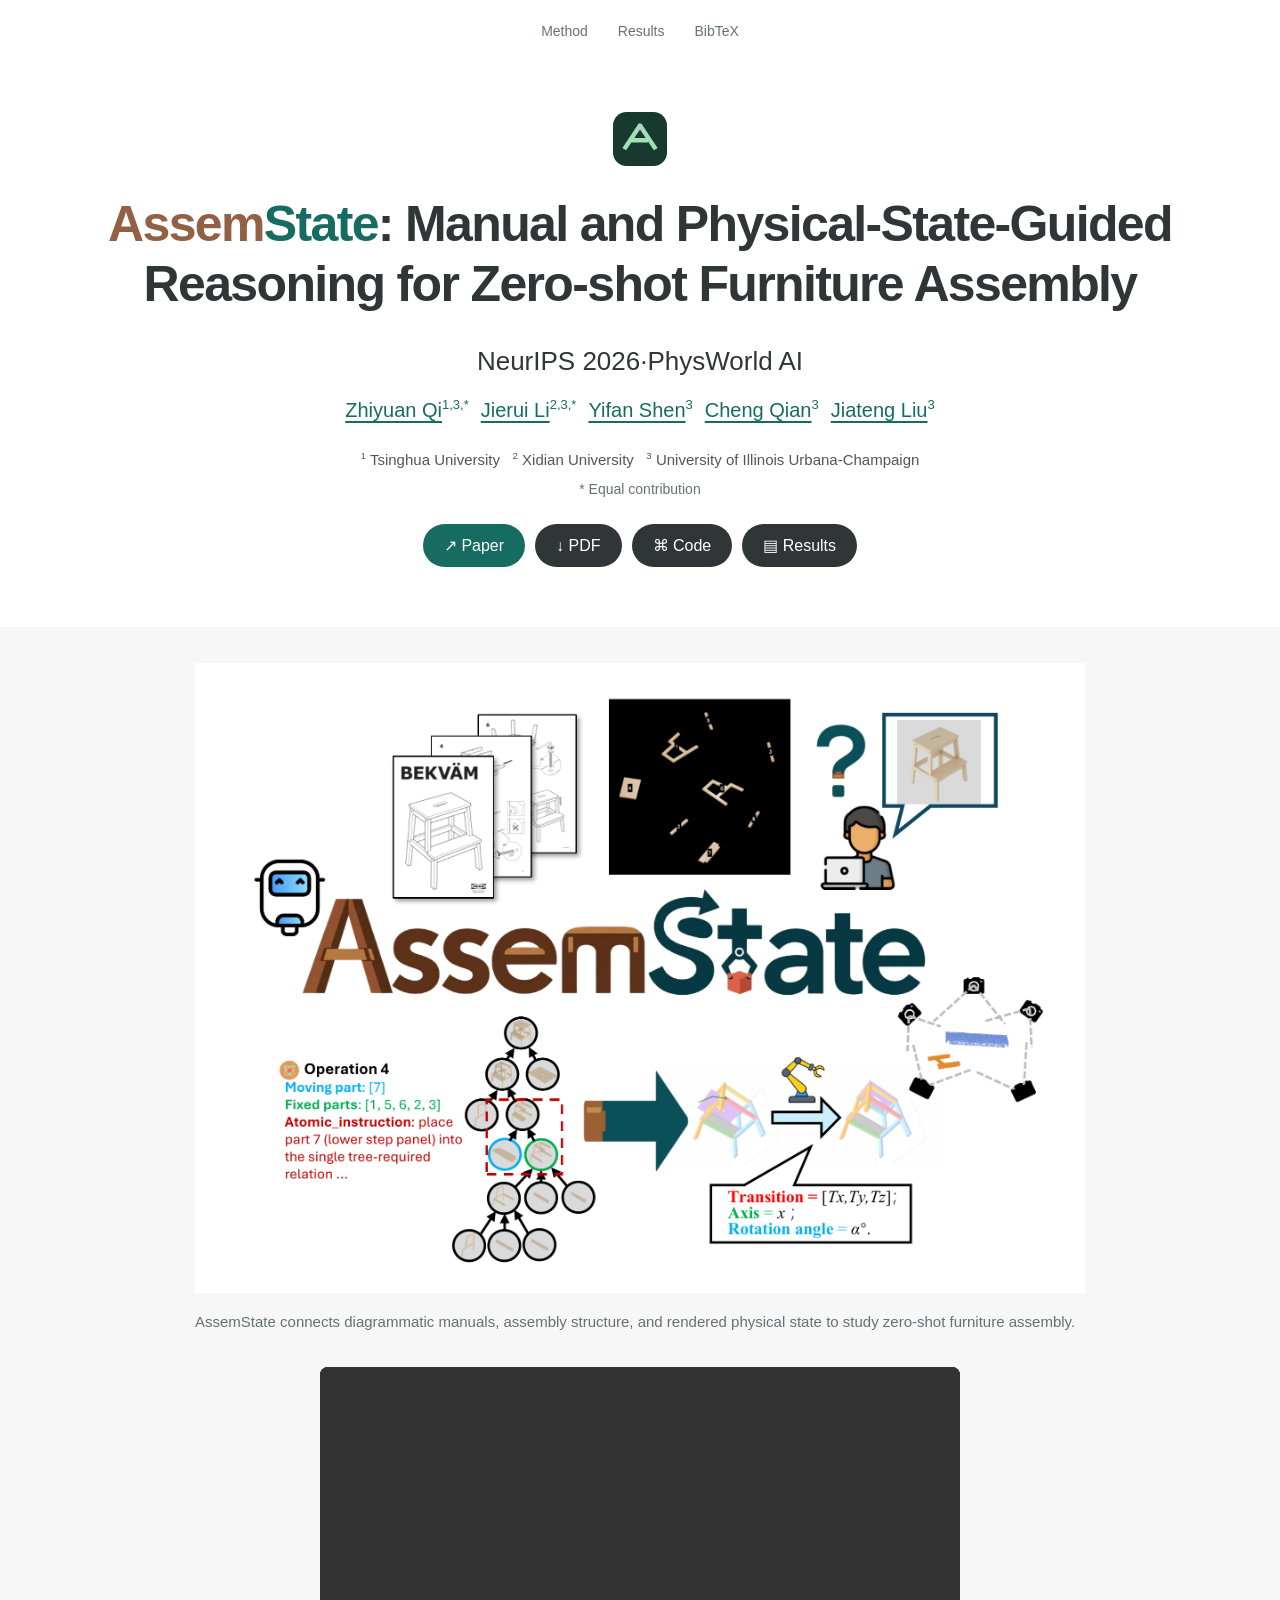
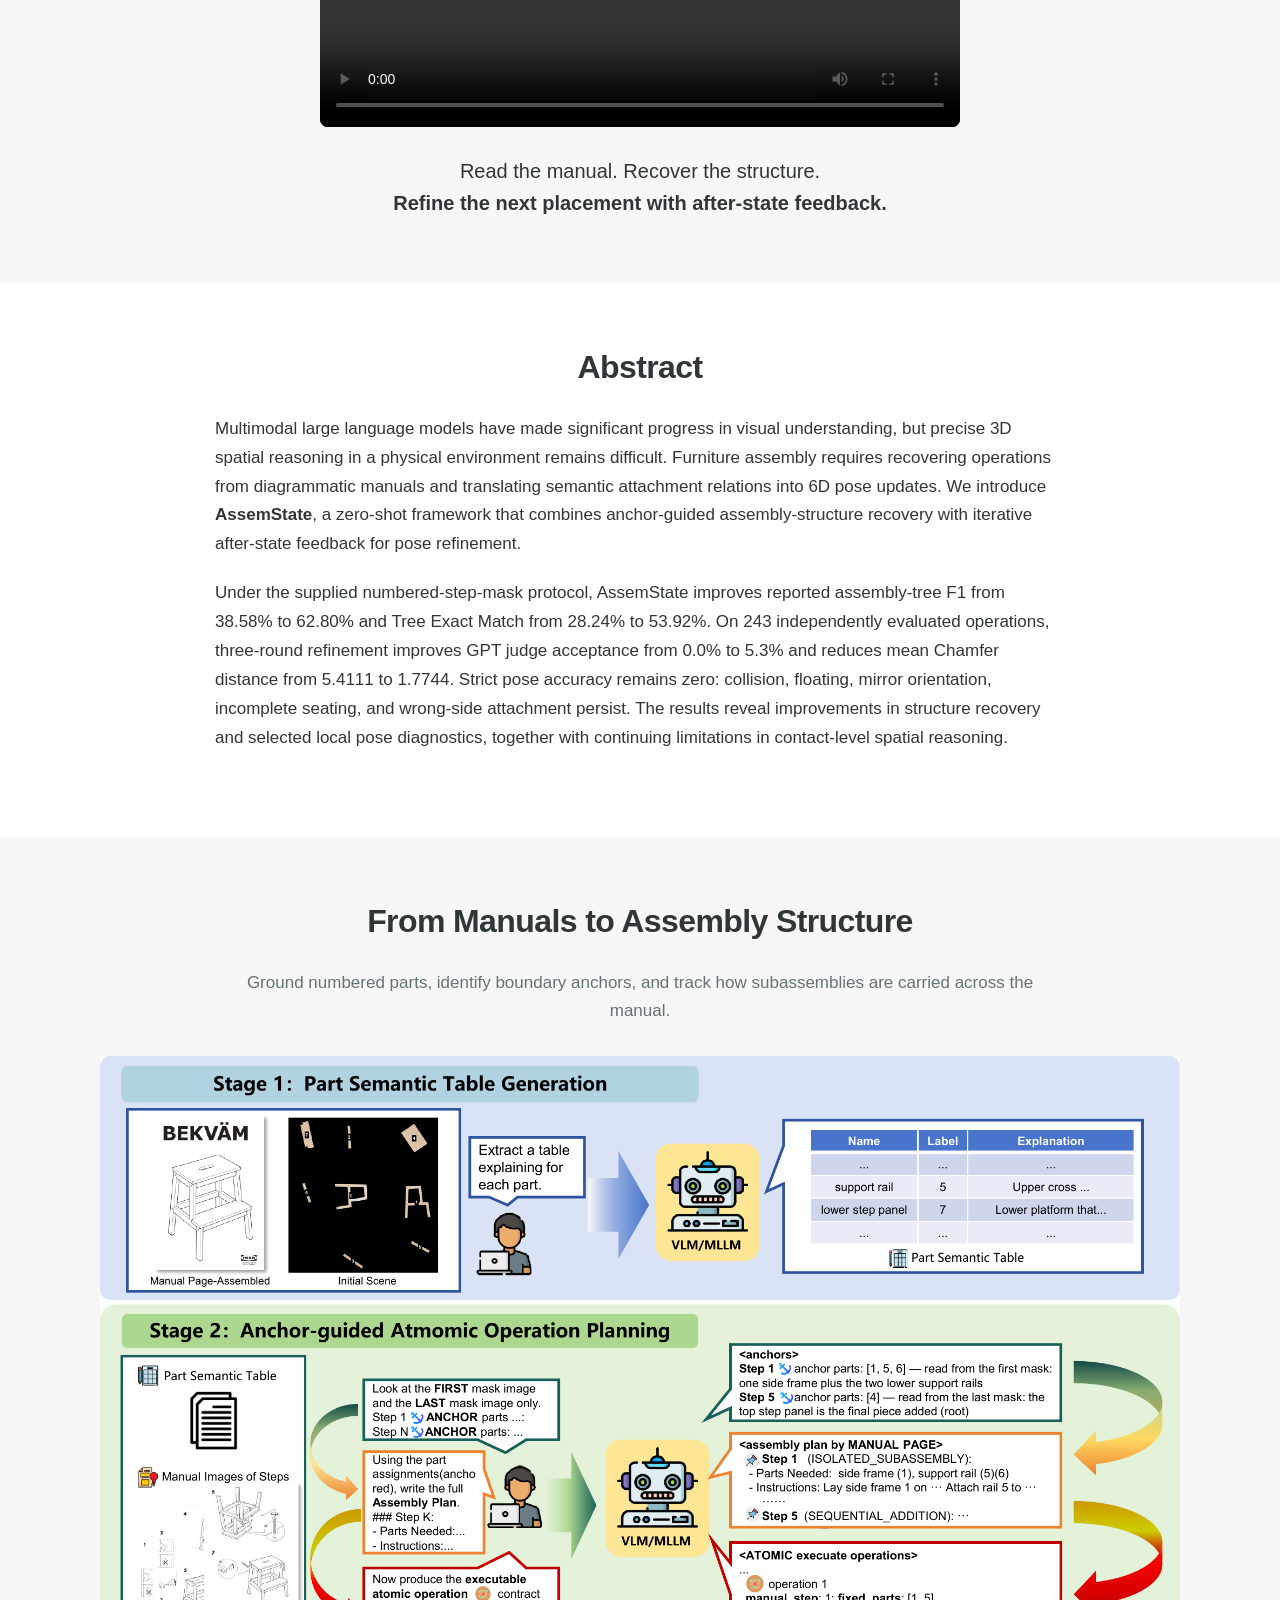
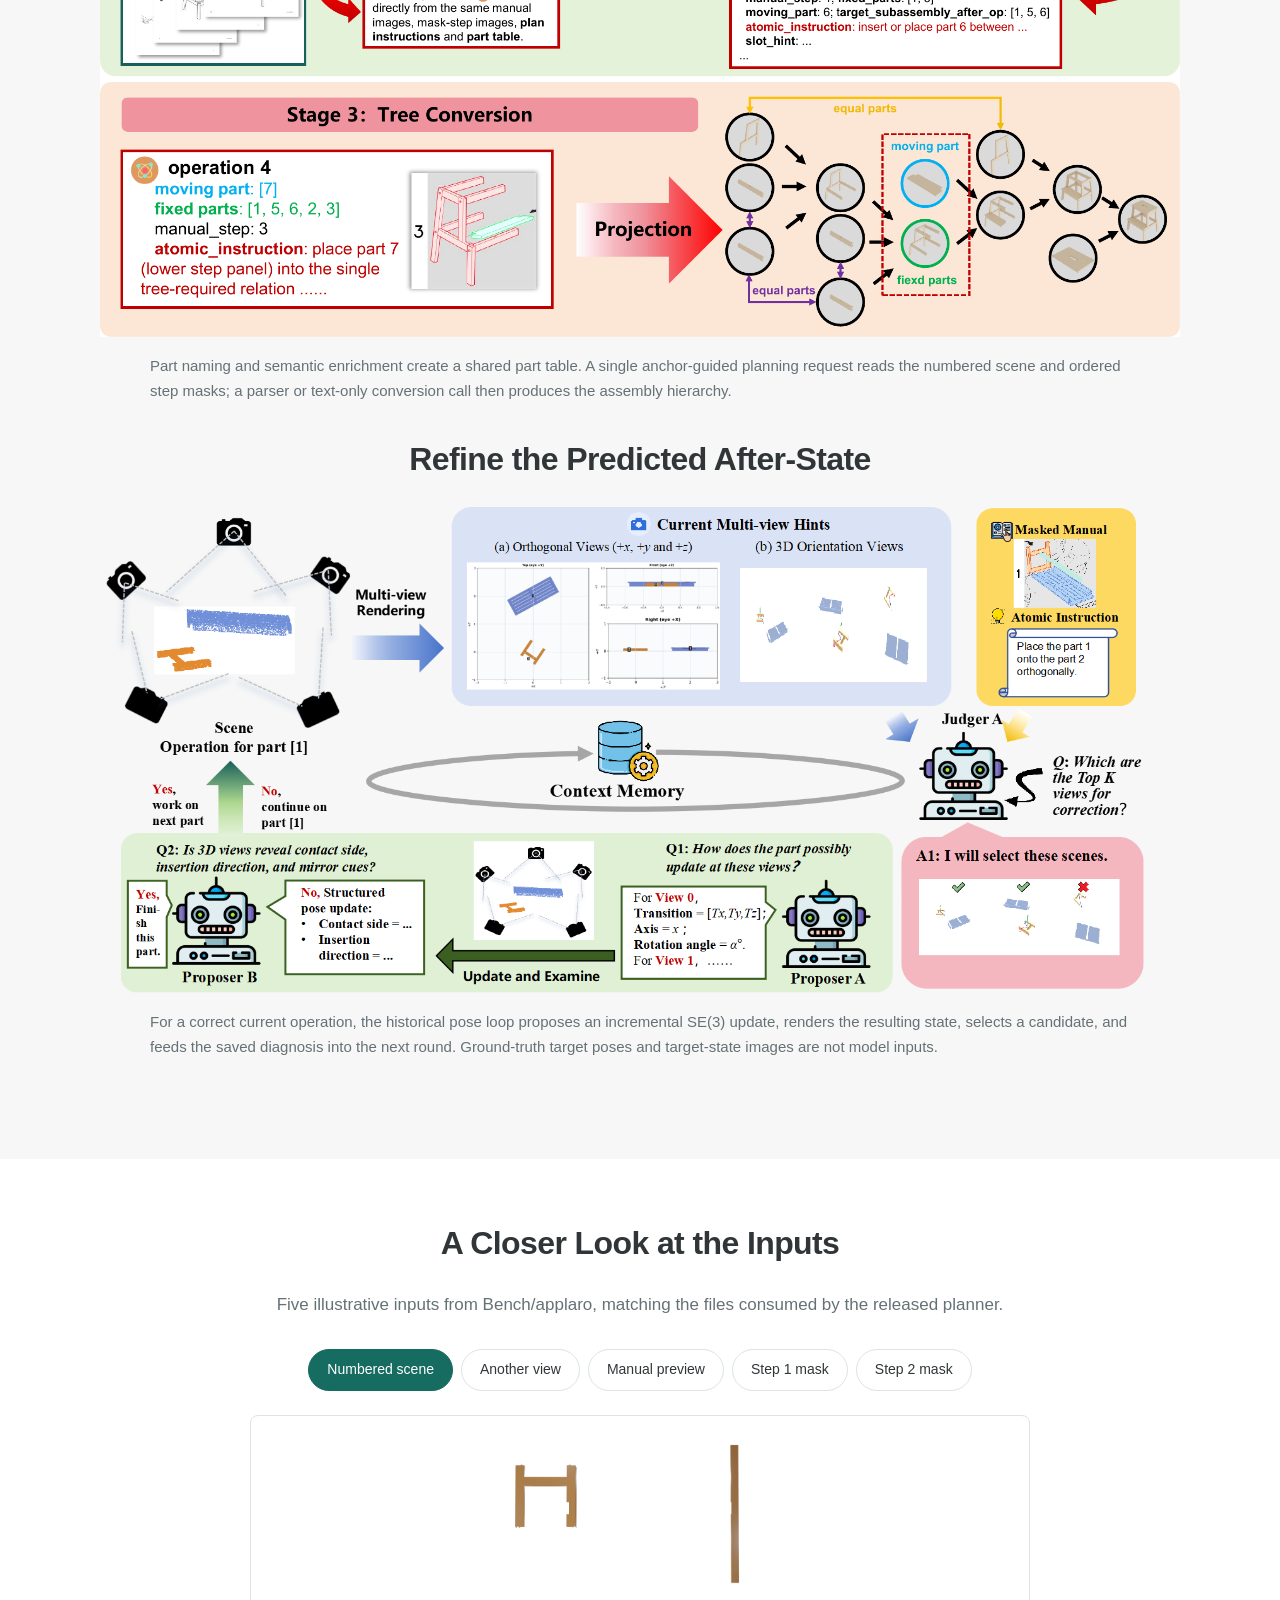
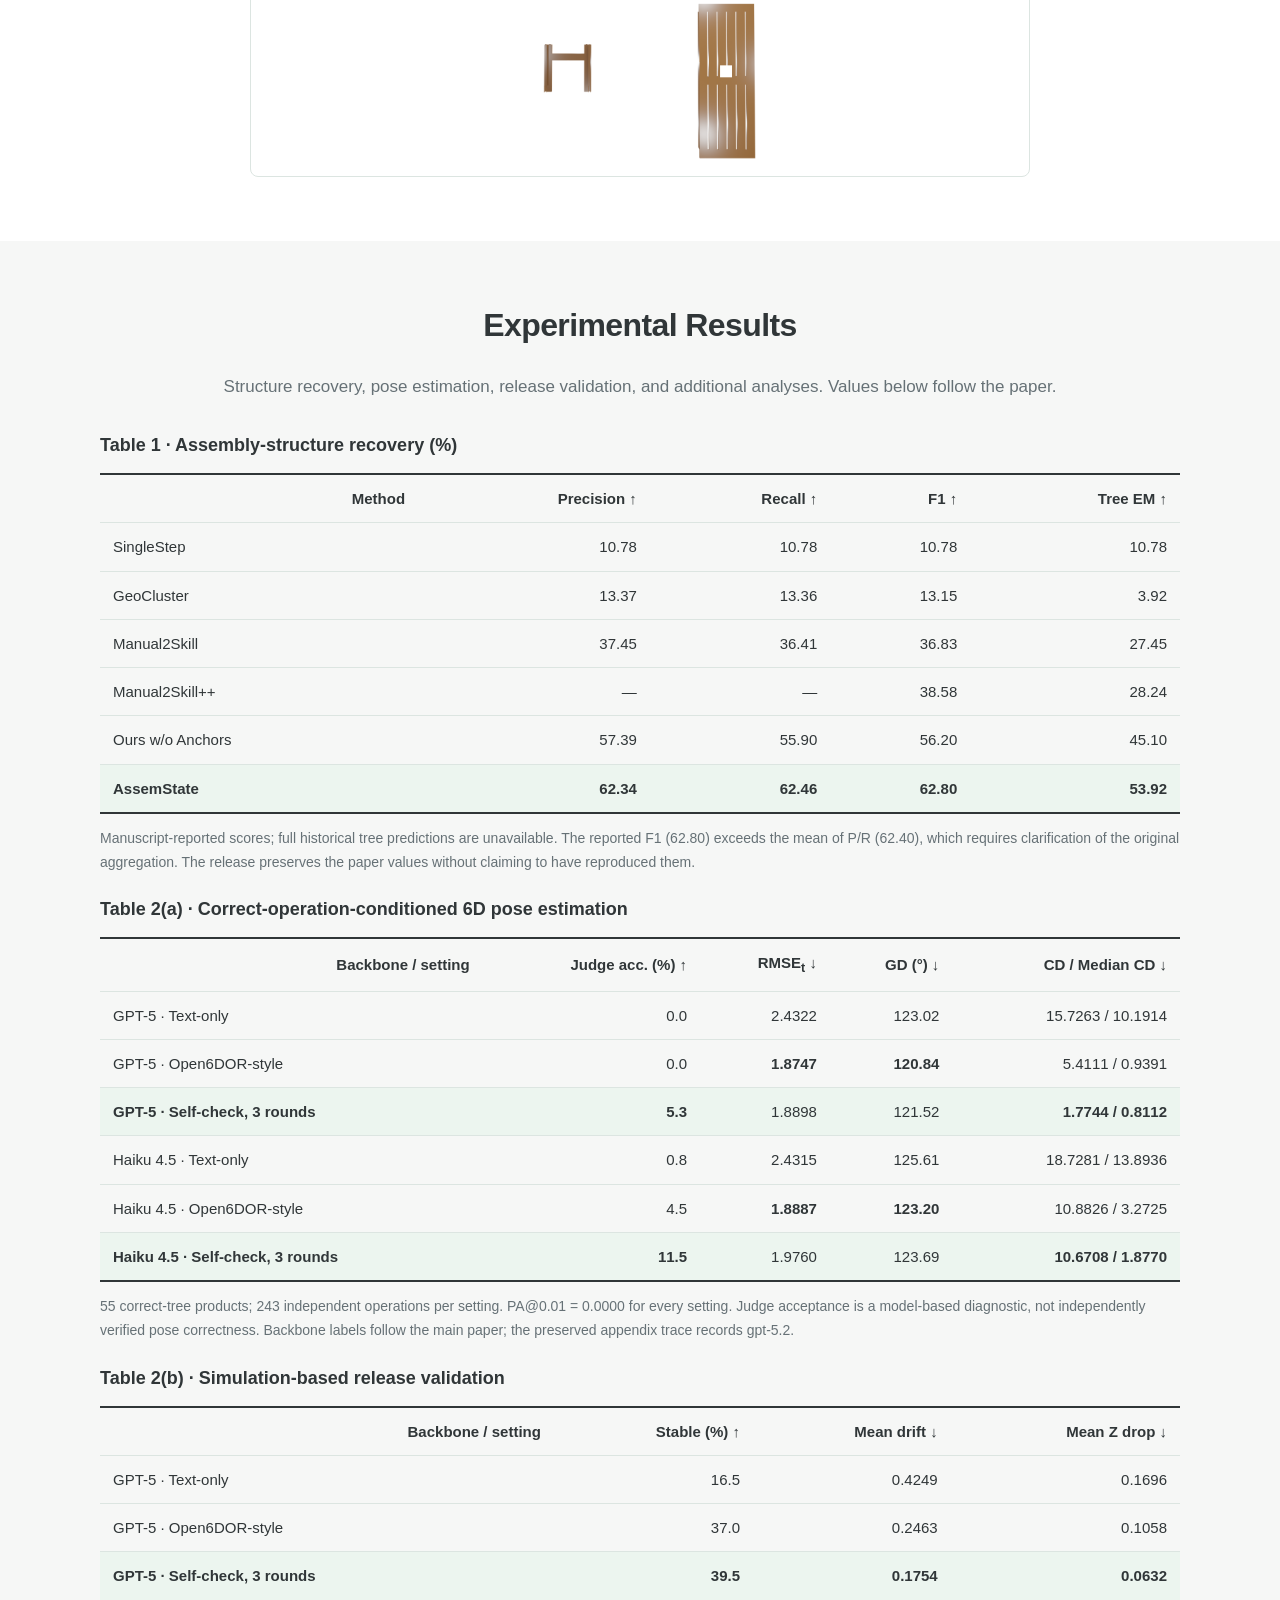
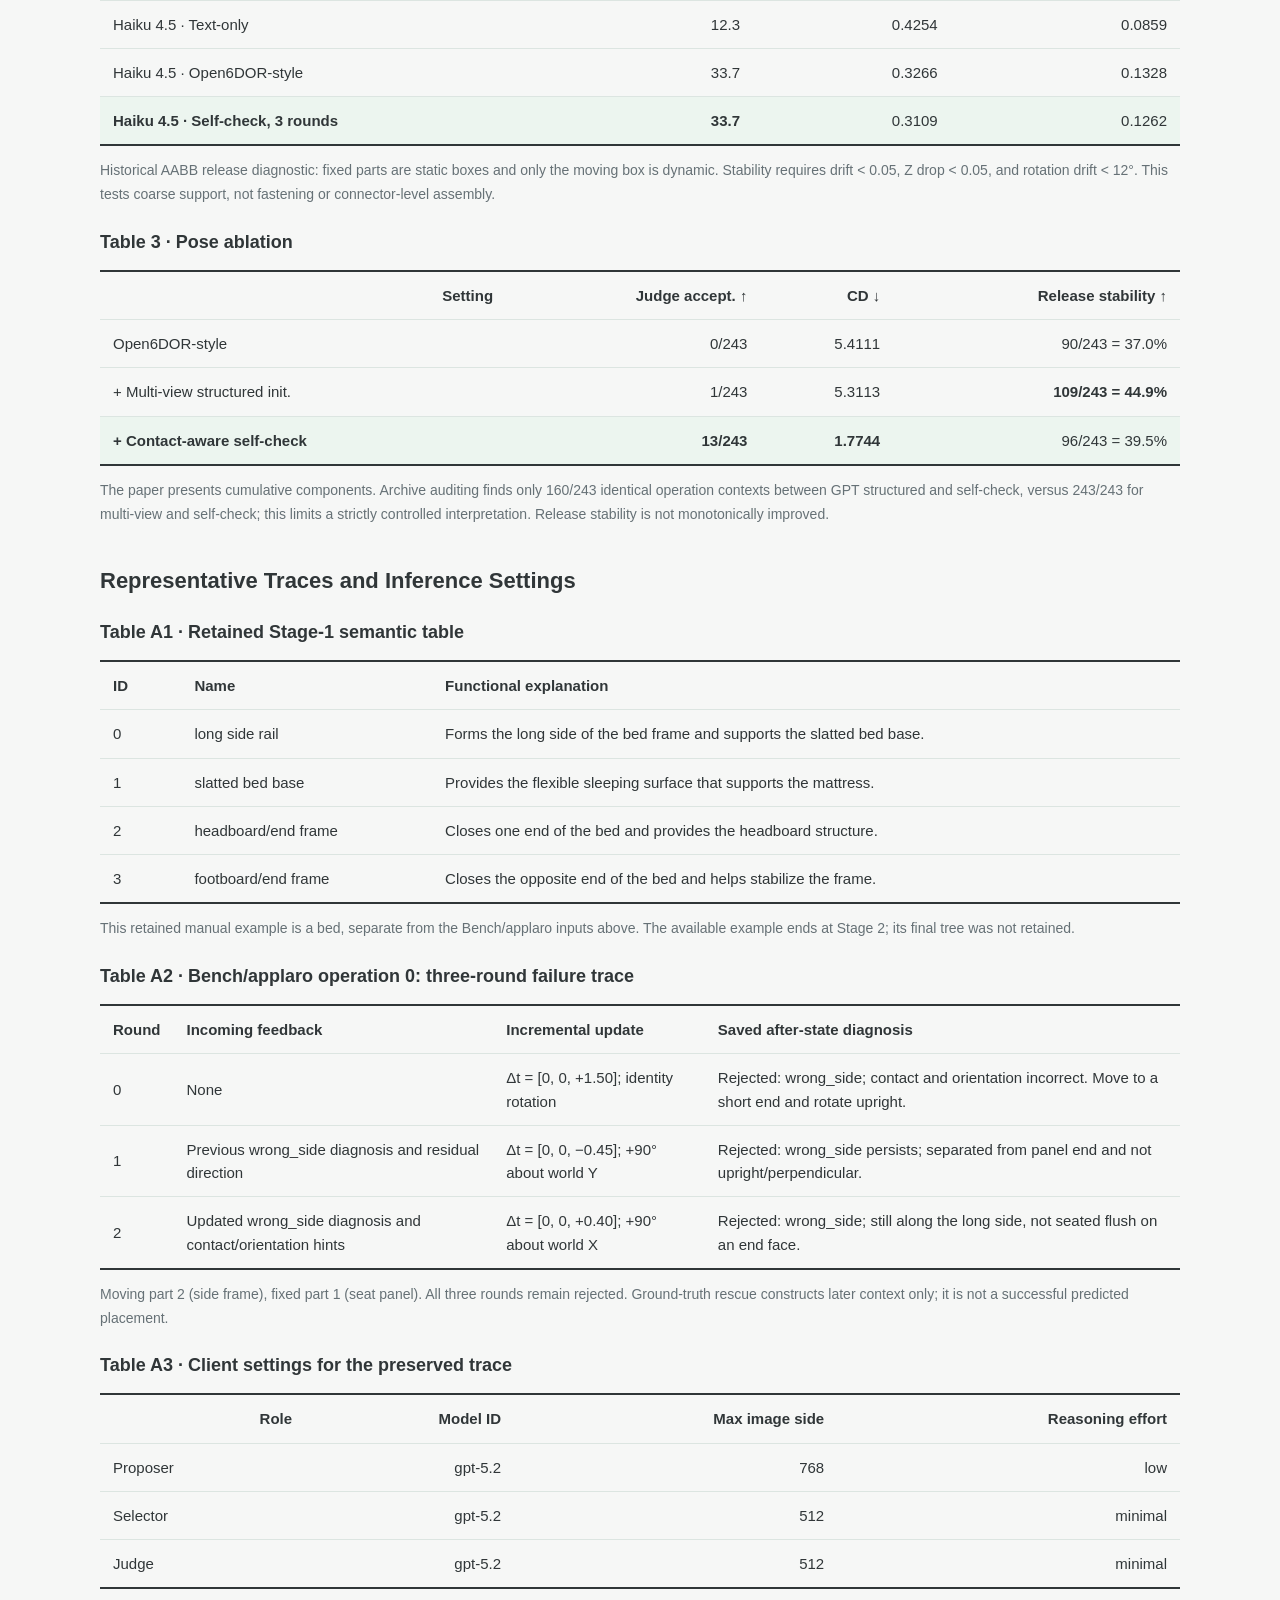
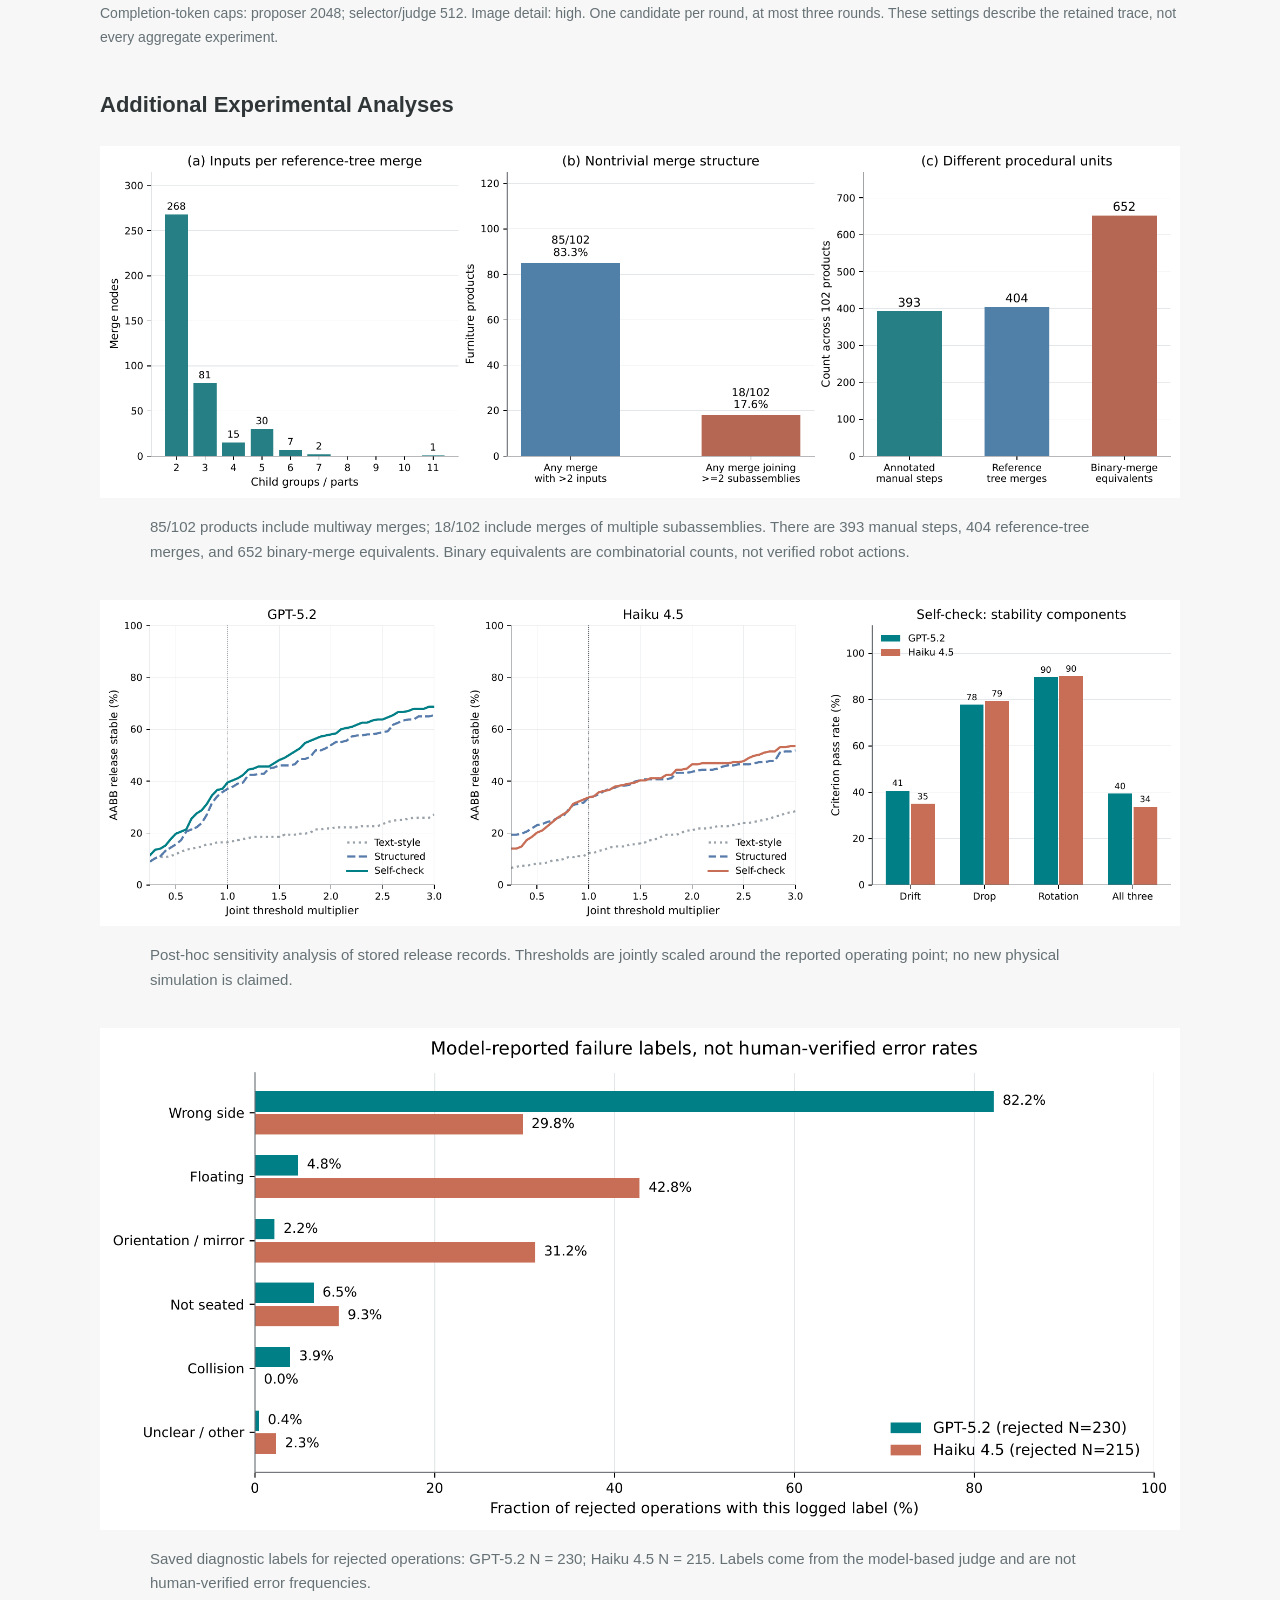
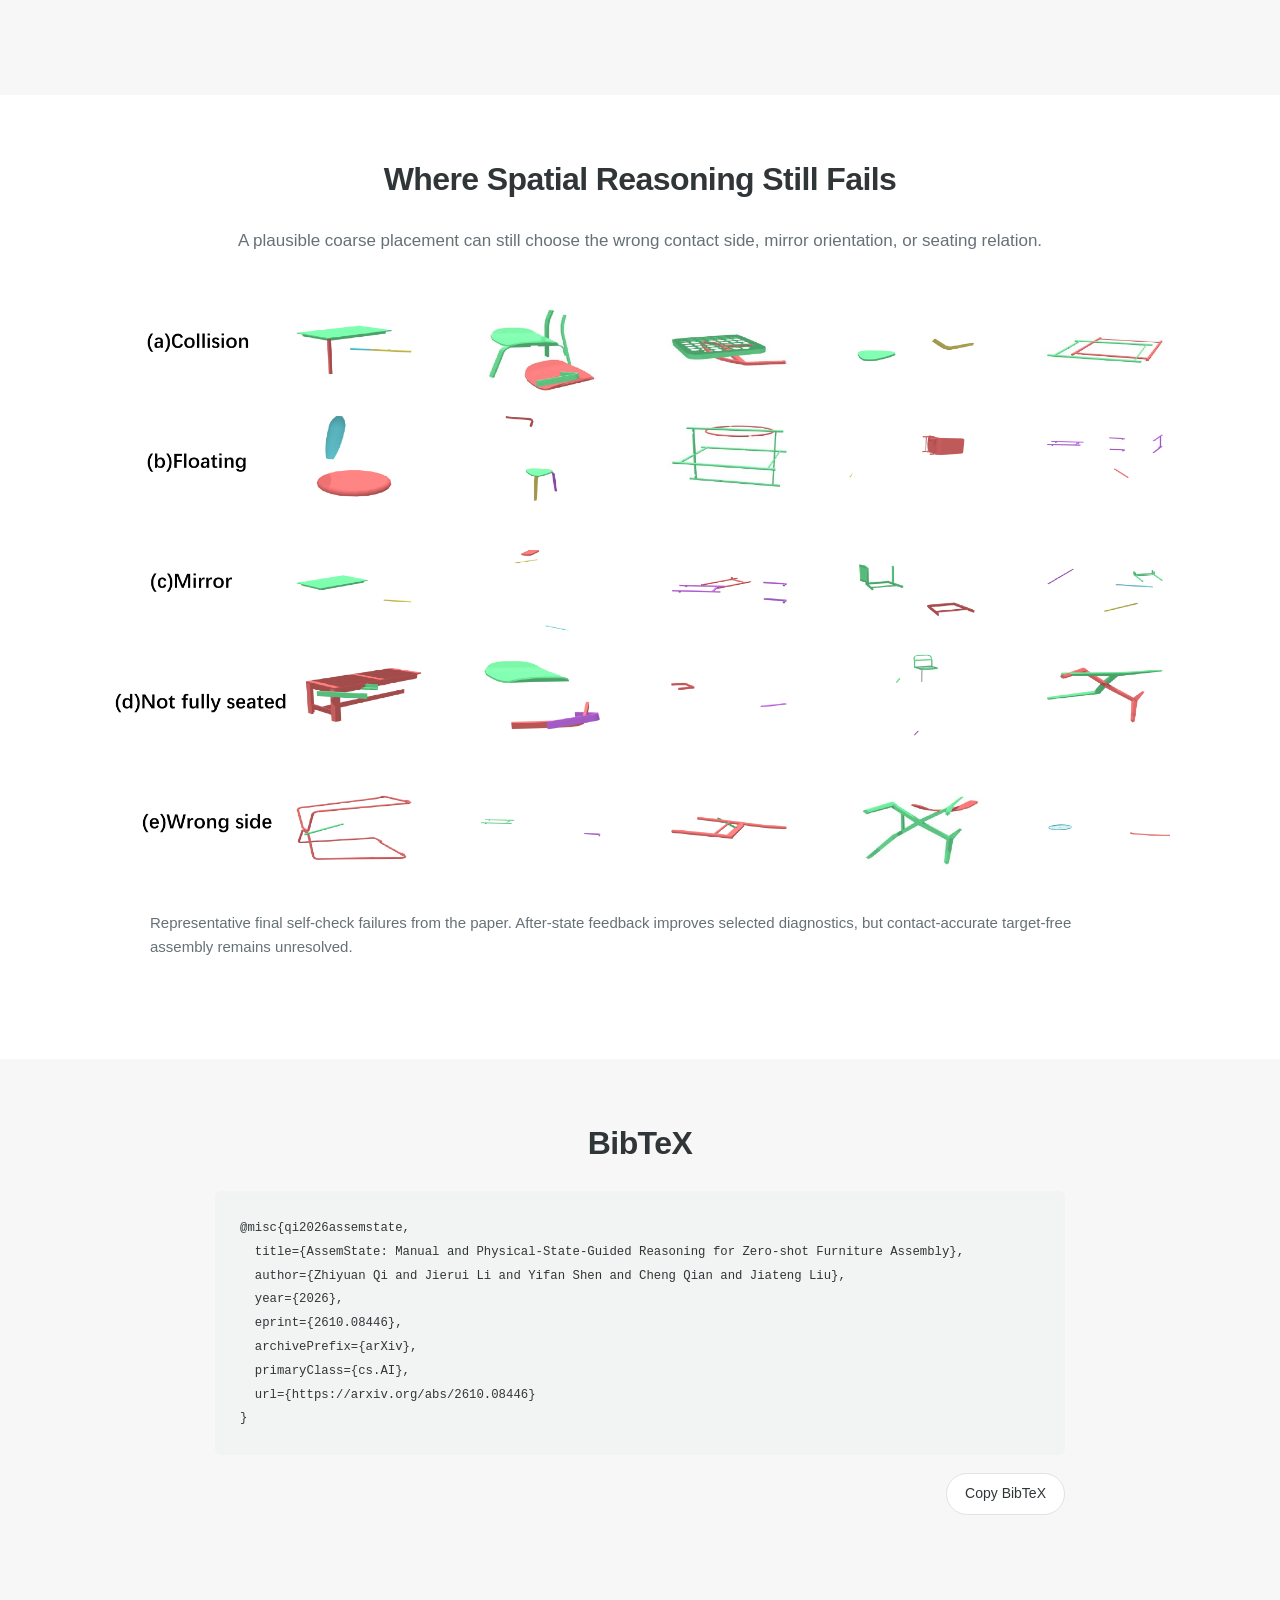
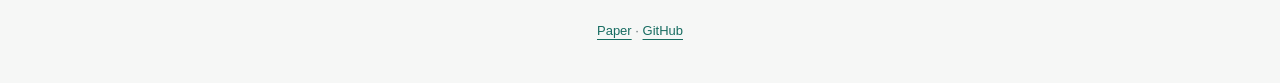
==== commit 18c37d99: "Update project page venue label" ====
--- a/index.html
+++ b/index.html
@@ -2,7 +2,7 @@
 <html lang="en"><head><meta charset="utf-8"><meta name="viewport" content="width=device-width,initial-scale=1"><title>AssemState — Manual and Physical-State-Guided Furniture Assembly</title><meta name="description" content="AssemState: zero-shot furniture assembly with anchor-guided manual reasoning and iterative physical-state feedback. Paper, code, and experimental results."><meta property="og:title" content="AssemState: Manual and Physical-State-Guided Reasoning for Zero-shot Furniture Assembly"><meta property="og:description" content="From diagrammatic manuals to assembly structure and target-free 6D pose reasoning."><meta property="og:image" content="https://togekiss0603.github.io/AssemState/assets/paper/first.png"><meta name="citation_title" content="AssemState: Manual and Physical-State-Guided Reasoning for Zero-shot Furniture Assembly"><meta name="citation_author" content="Zhiyuan Qi"><meta name="citation_author" content="Jierui Li"><meta name="citation_author" content="Yifan Shen"><meta name="citation_author" content="Cheng Qian"><meta name="citation_author" content="Jiateng Liu"><meta name="citation_publication_date" content="2026/10/06"><meta name="citation_pdf_url" content="https://arxiv.org/pdf/2610.08446"><link rel="icon" href="favicon.svg"><link rel="stylesheet" href="style.css"><script src="app.js" defer></script></head>
 <body><a class="skip" href="#abstract">Skip to content</a>
 <nav class="nav" aria-label="Page navigation"><a href="#method">Method</a><a href="#results">Results</a><a href="#bibtex">BibTeX</a></nav>
-<header class="hero"><img class="mark" src="favicon.svg" alt="" width="54" height="54"><h1><span class="brand"><span>Assem</span>State</span>: Manual and Physical-State-Guided Reasoning for Zero-shot Furniture Assembly</h1><p class="venue">NeurIPS 2026 Workshop PhysWorld AI</p><p class="authors"><span><a href="https://togekiss0603.github.io/">Zhiyuan Qi</a><sup>1,3,*</sup></span><span><a href="https://jrli12.github.io/">Jierui Li</a><sup>2,3,*</sup></span><span><a href="https://shenyifans.github.io/">Yifan Shen</a><sup>3</sup></span><span><a href="https://qiancheng0.github.io/">Cheng Qian</a><sup>3</sup></span><span><a href="https://lumos-jiateng.github.io/">Jiateng Liu</a><sup>3</sup></span></p><p class="affiliations"><span><sup>1</sup> Tsinghua University &nbsp; </span><span><sup>2</sup> Xidian University &nbsp; </span><span><sup>3</sup> University of Illinois Urbana-Champaign</span></p><p class="equal">* Equal contribution</p><div class="buttons"><a class="pill primary" href="https://arxiv.org/abs/2610.08446">↗ Paper</a><a class="pill" href="https://arxiv.org/pdf/2610.08446">↓ PDF</a><a class="pill" href="https://github.com/togekiss0603/AssemState">⌘ Code</a><a class="pill" href="#results">▤ Results</a></div></header>
+<header class="hero"><img class="mark" src="favicon.svg" alt="" width="54" height="54"><h1><span class="brand"><span>Assem</span>State</span>: Manual and Physical-State-Guided Reasoning for Zero-shot Furniture Assembly</h1><p class="venue">NeurIPS 2026·PhysWorld AI</p><p class="authors"><span><a href="https://togekiss0603.github.io/">Zhiyuan Qi</a><sup>1,3,*</sup></span><span><a href="https://jrli12.github.io/">Jierui Li</a><sup>2,3,*</sup></span><span><a href="https://shenyifans.github.io/">Yifan Shen</a><sup>3</sup></span><span><a href="https://qiancheng0.github.io/">Cheng Qian</a><sup>3</sup></span><span><a href="https://lumos-jiateng.github.io/">Jiateng Liu</a><sup>3</sup></span></p><p class="affiliations"><span><sup>1</sup> Tsinghua University &nbsp; </span><span><sup>2</sup> Xidian University &nbsp; </span><span><sup>3</sup> University of Illinois Urbana-Champaign</span></p><p class="equal">* Equal contribution</p><div class="buttons"><a class="pill primary" href="https://arxiv.org/abs/2610.08446">↗ Paper</a><a class="pill" href="https://arxiv.org/pdf/2610.08446">↓ PDF</a><a class="pill" href="https://github.com/togekiss0603/AssemState">⌘ Code</a><a class="pill" href="#results">▤ Results</a></div></header>
 <main>
 <section class="band teaser" aria-label="AssemState overview"><div class="container"><figure id="fig-overview"><a href="assets/paper/first.png"><img src="assets/paper/first.png" alt="AssemState overview: a furniture manual and numbered parts connect assembly structure to a current moving-part pose update." fetchpriority="high"></a><figcaption>AssemState connects diagrammatic manuals, assembly structure, and rendered physical state to study zero-shot furniture assembly.</figcaption></figure><div class="demo-video"><video controls playsinline preload="metadata" width="1920" height="1080" aria-label="AssemState demonstration video"><source src="assets/demo.mp4" type="video/mp4">Your browser does not support embedded video. <a href="assets/demo.mp4">Download the demonstration video</a>.</video></div><p class="lead">Read the manual. Recover the structure.<br><strong>Refine the next placement with after-state feedback.</strong></p></div></section>
 <section id="abstract"><div class="narrow"><h2>Abstract</h2><p>Multimodal large language models have made significant progress in visual understanding, but precise 3D spatial reasoning in a physical environment remains difficult. Furniture assembly requires recovering operations from diagrammatic manuals and translating semantic attachment relations into 6D pose updates. We introduce <strong>AssemState</strong>, a zero-shot framework that combines anchor-guided assembly-structure recovery with iterative after-state feedback for pose refinement.</p><p>Under the supplied numbered-step-mask protocol, AssemState improves reported assembly-tree F1 from 38.58% to 62.80% and Tree Exact Match from 28.24% to 53.92%. On 243 independently evaluated operations, three-round refinement improves GPT judge acceptance from 0.0% to 5.3% and reduces mean Chamfer distance from 5.4111 to 1.7744. Strict pose accuracy remains zero: collision, floating, mirror orientation, incomplete seating, and wrong-side attachment persist. The results reveal improvements in structure recovery and selected local pose diagnostics, together with continuing limitations in contact-level spatial reasoning.</p></div></section>
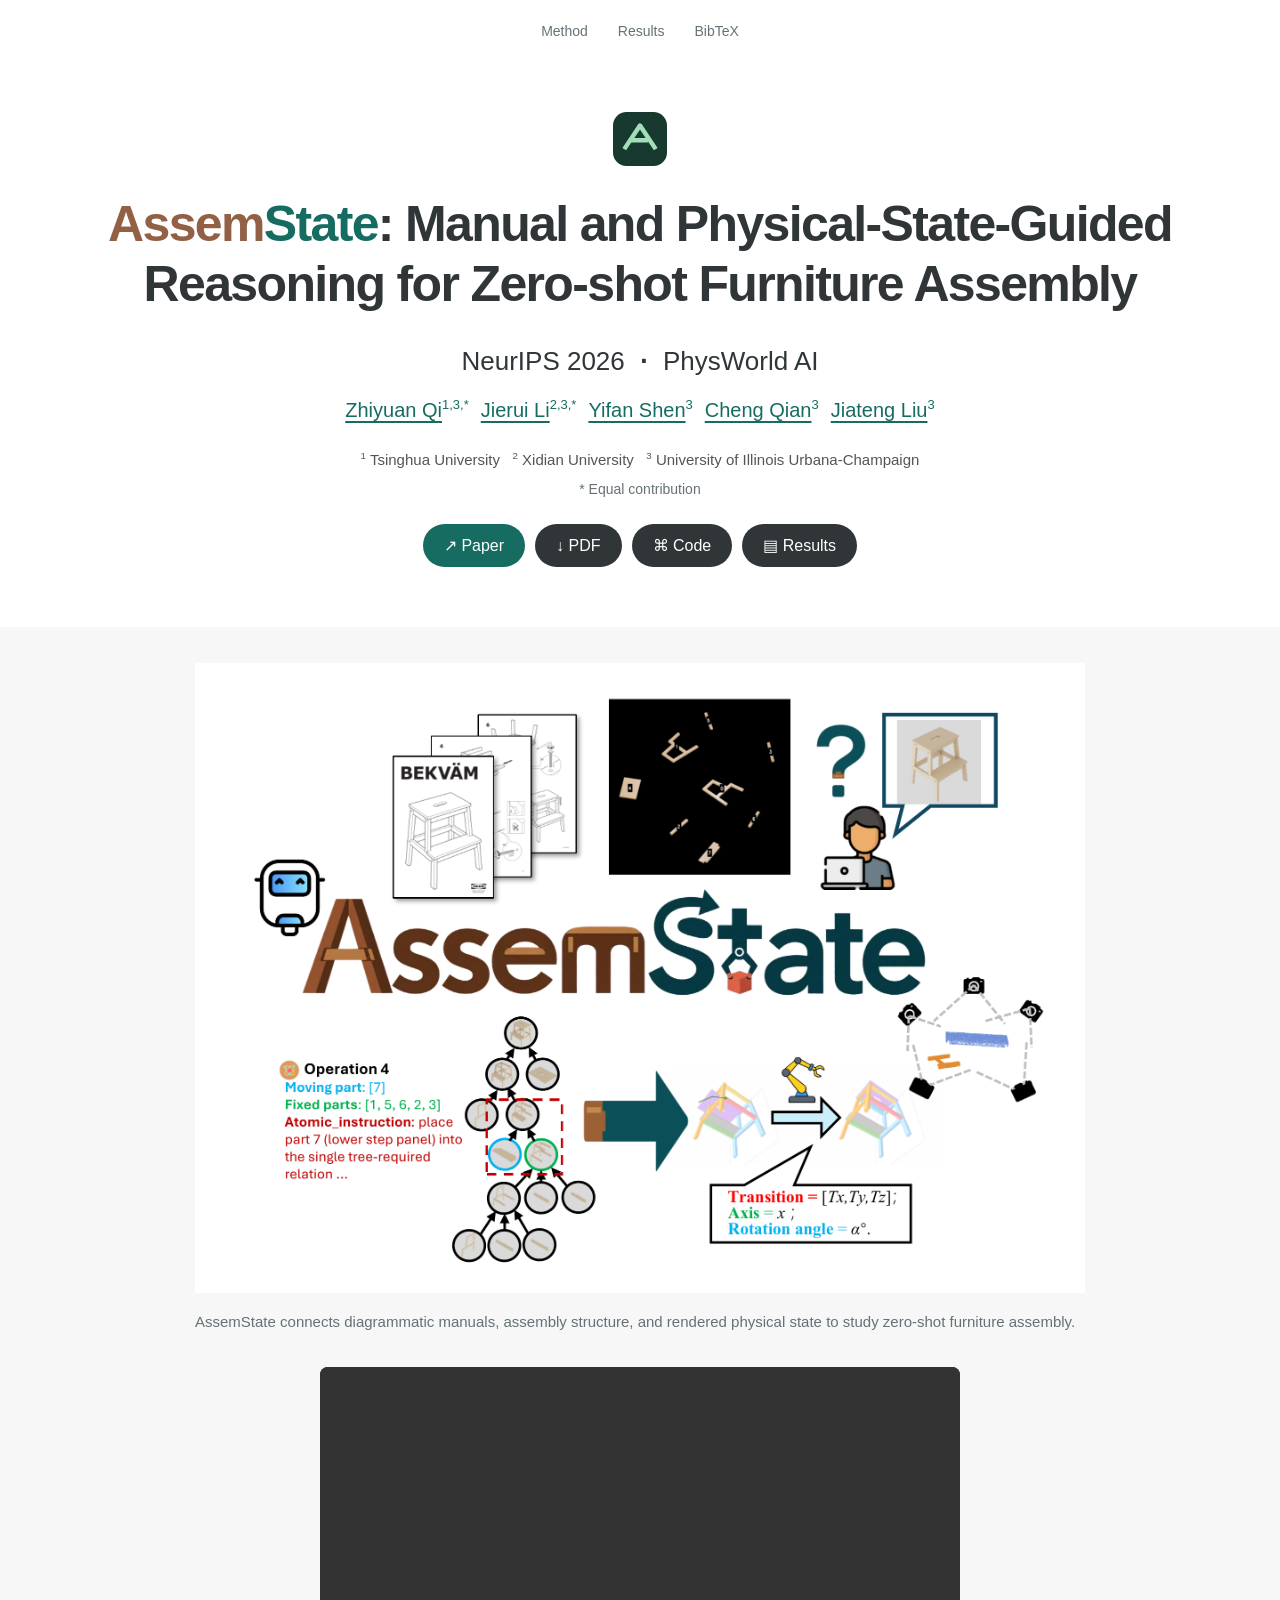
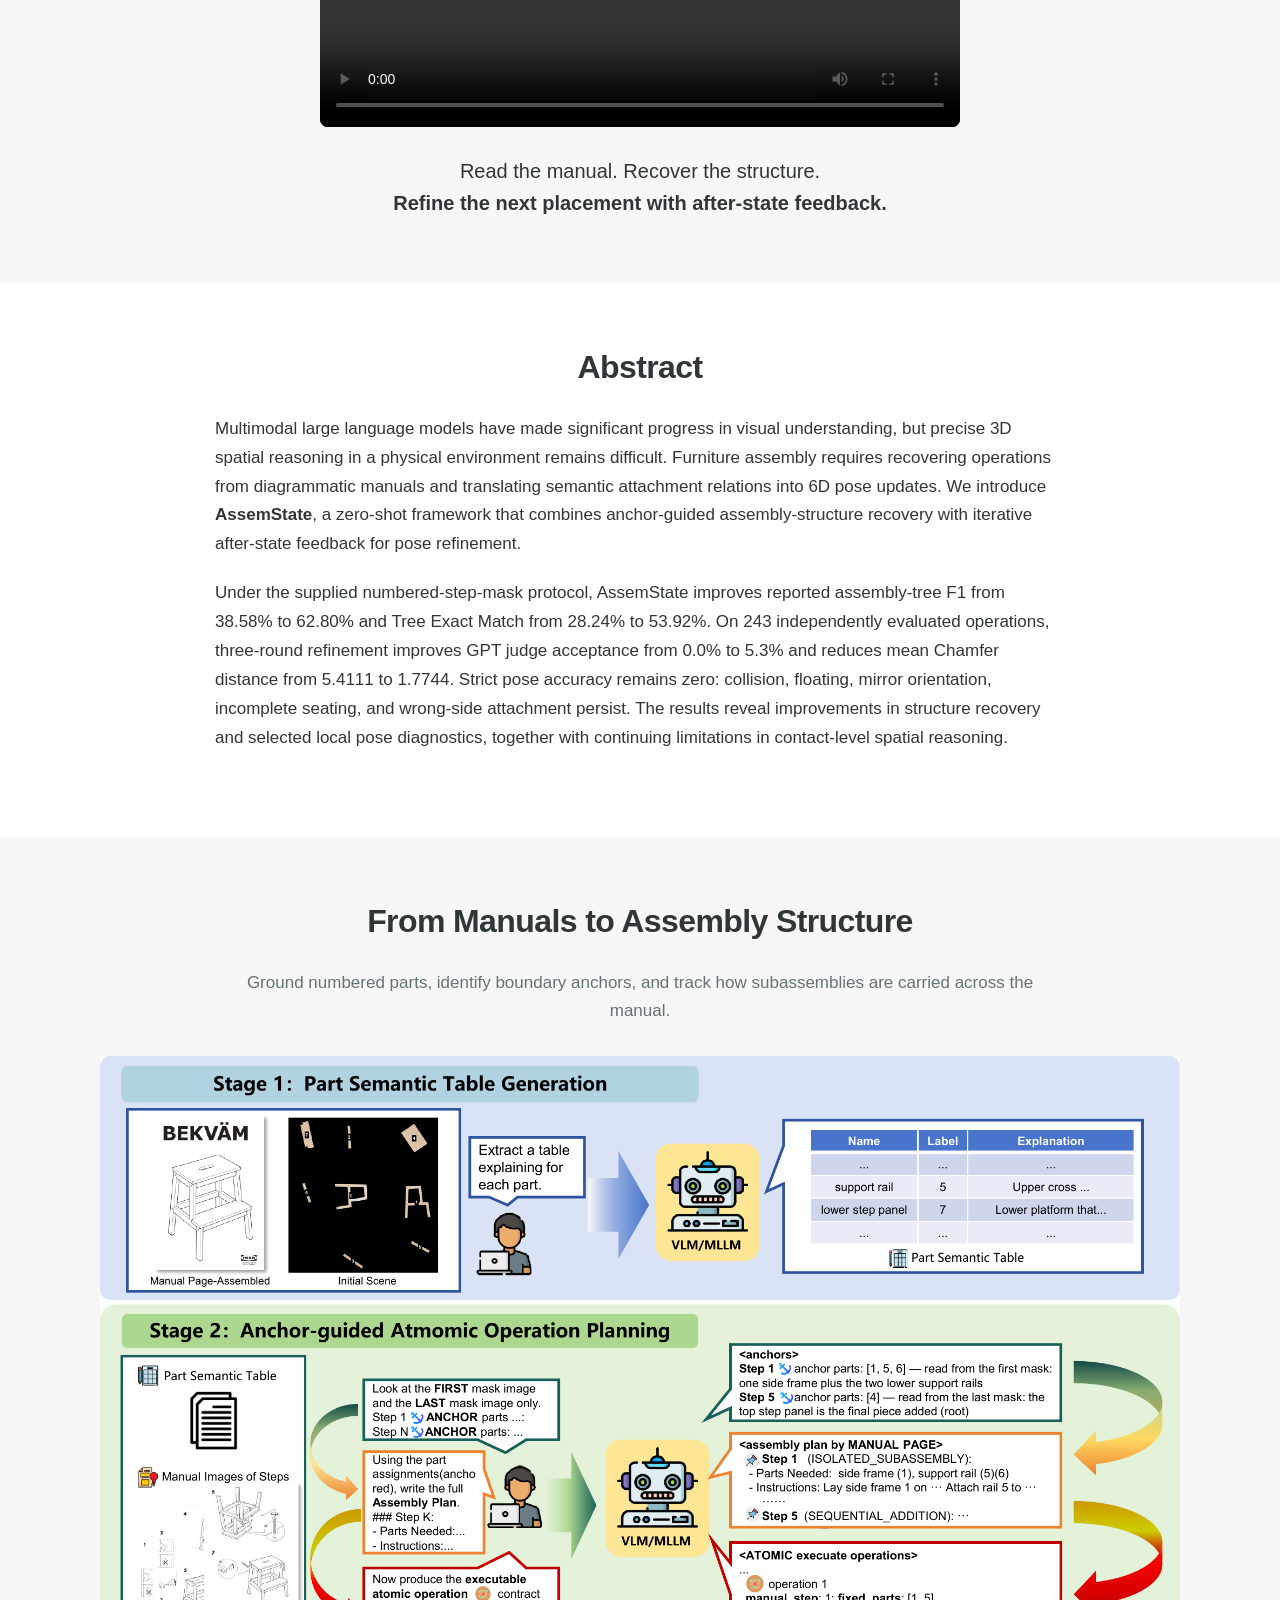
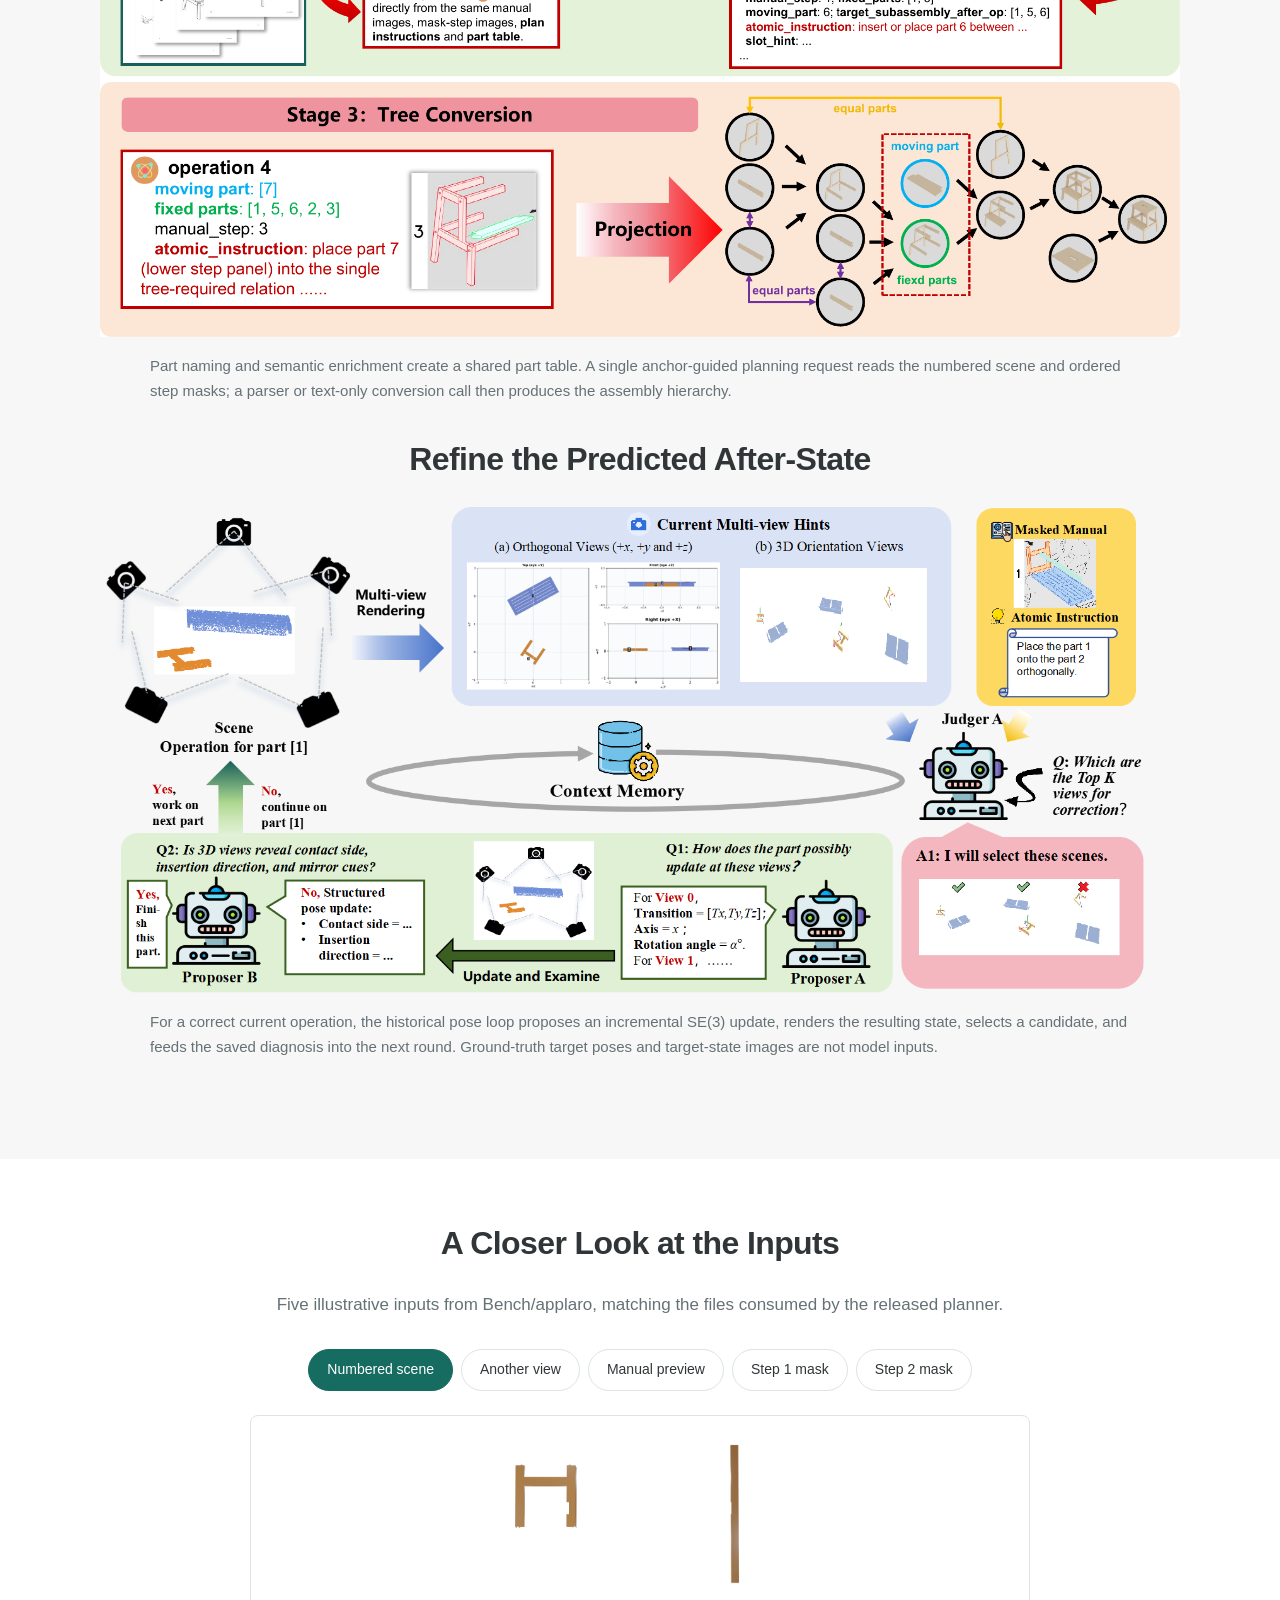
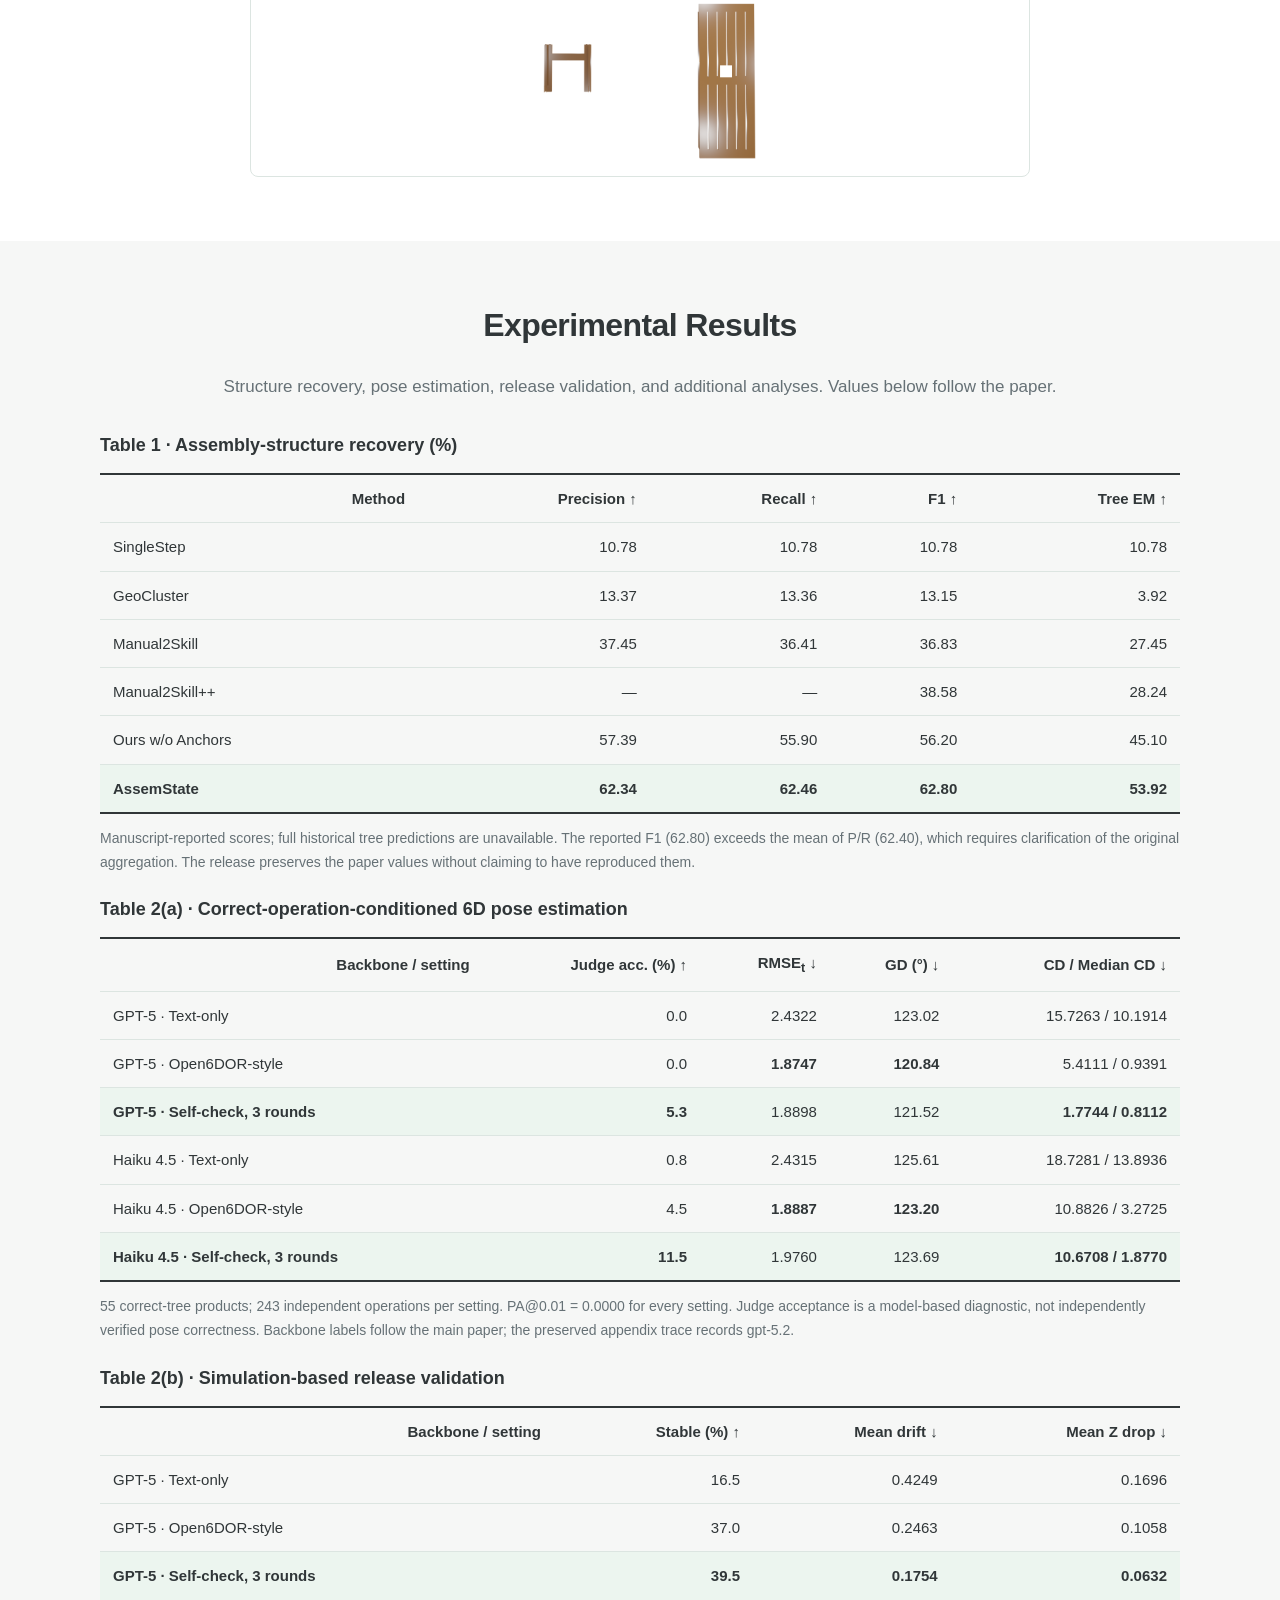
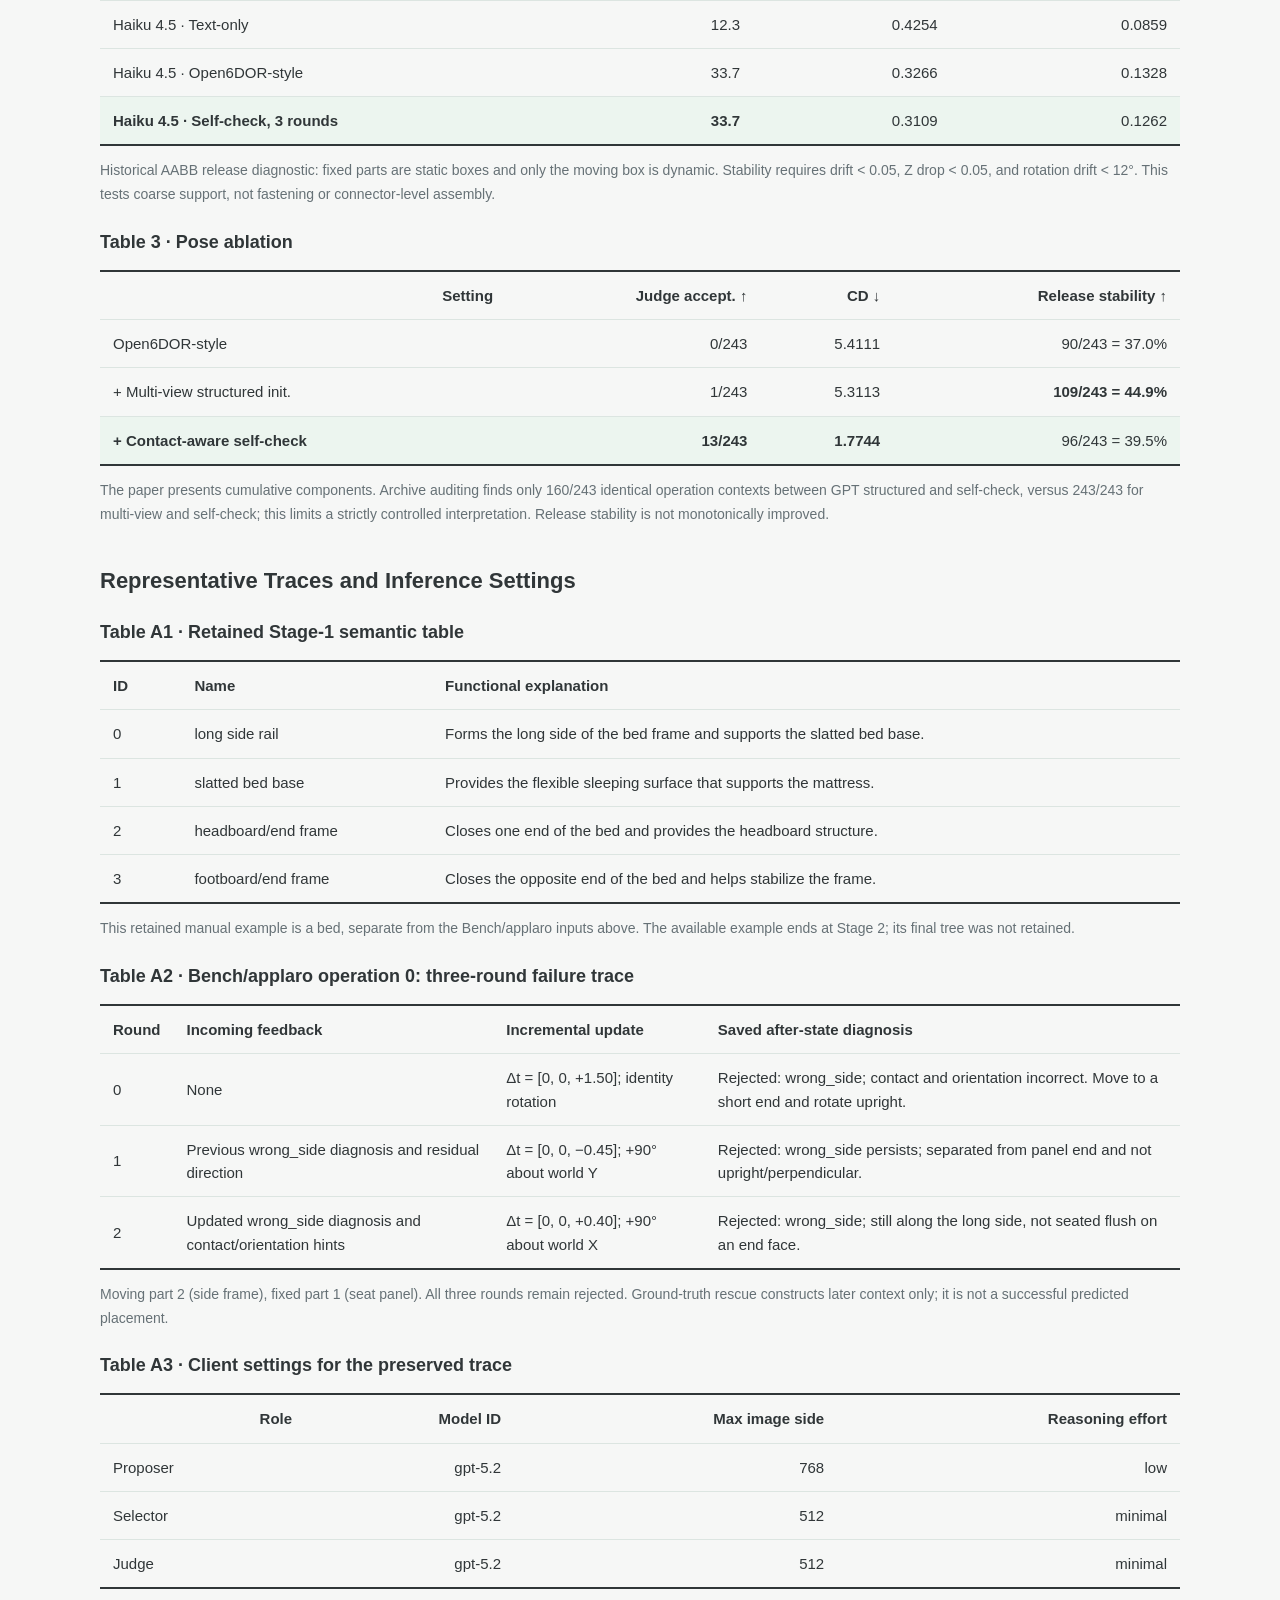
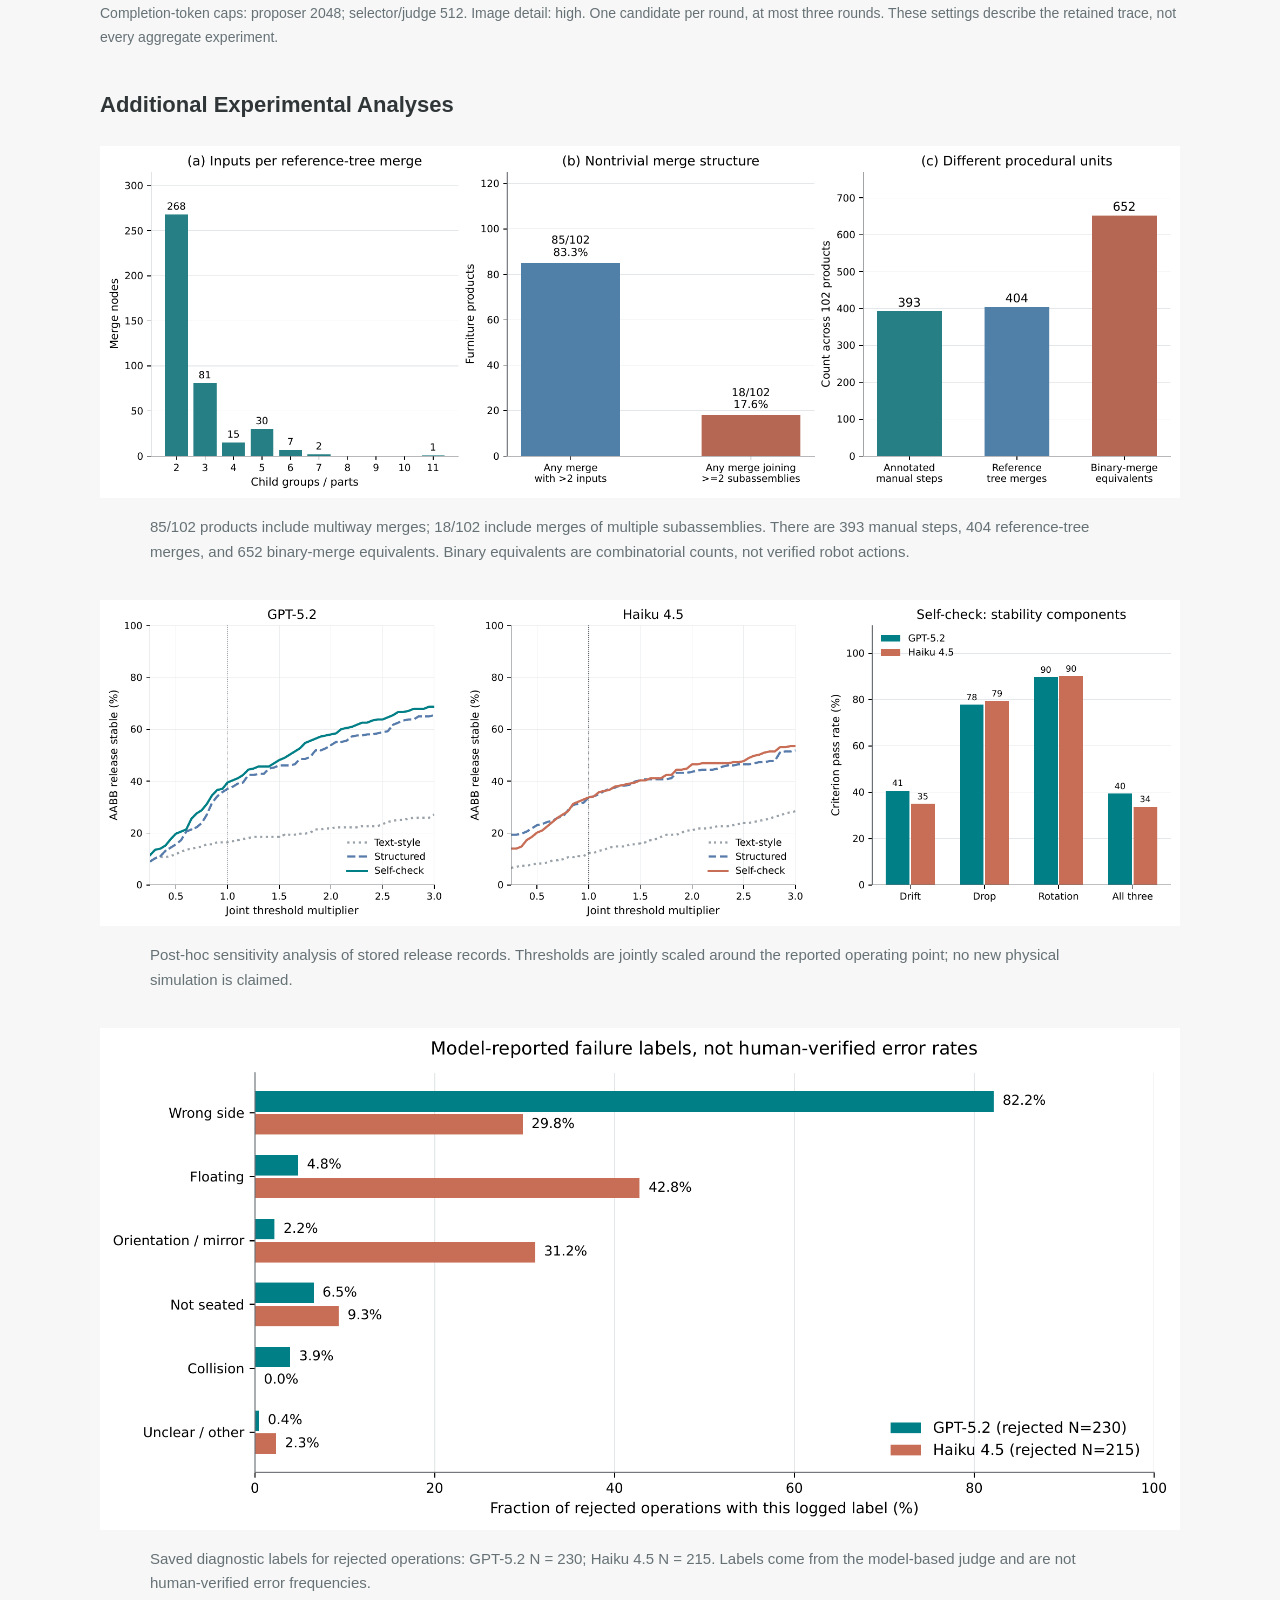
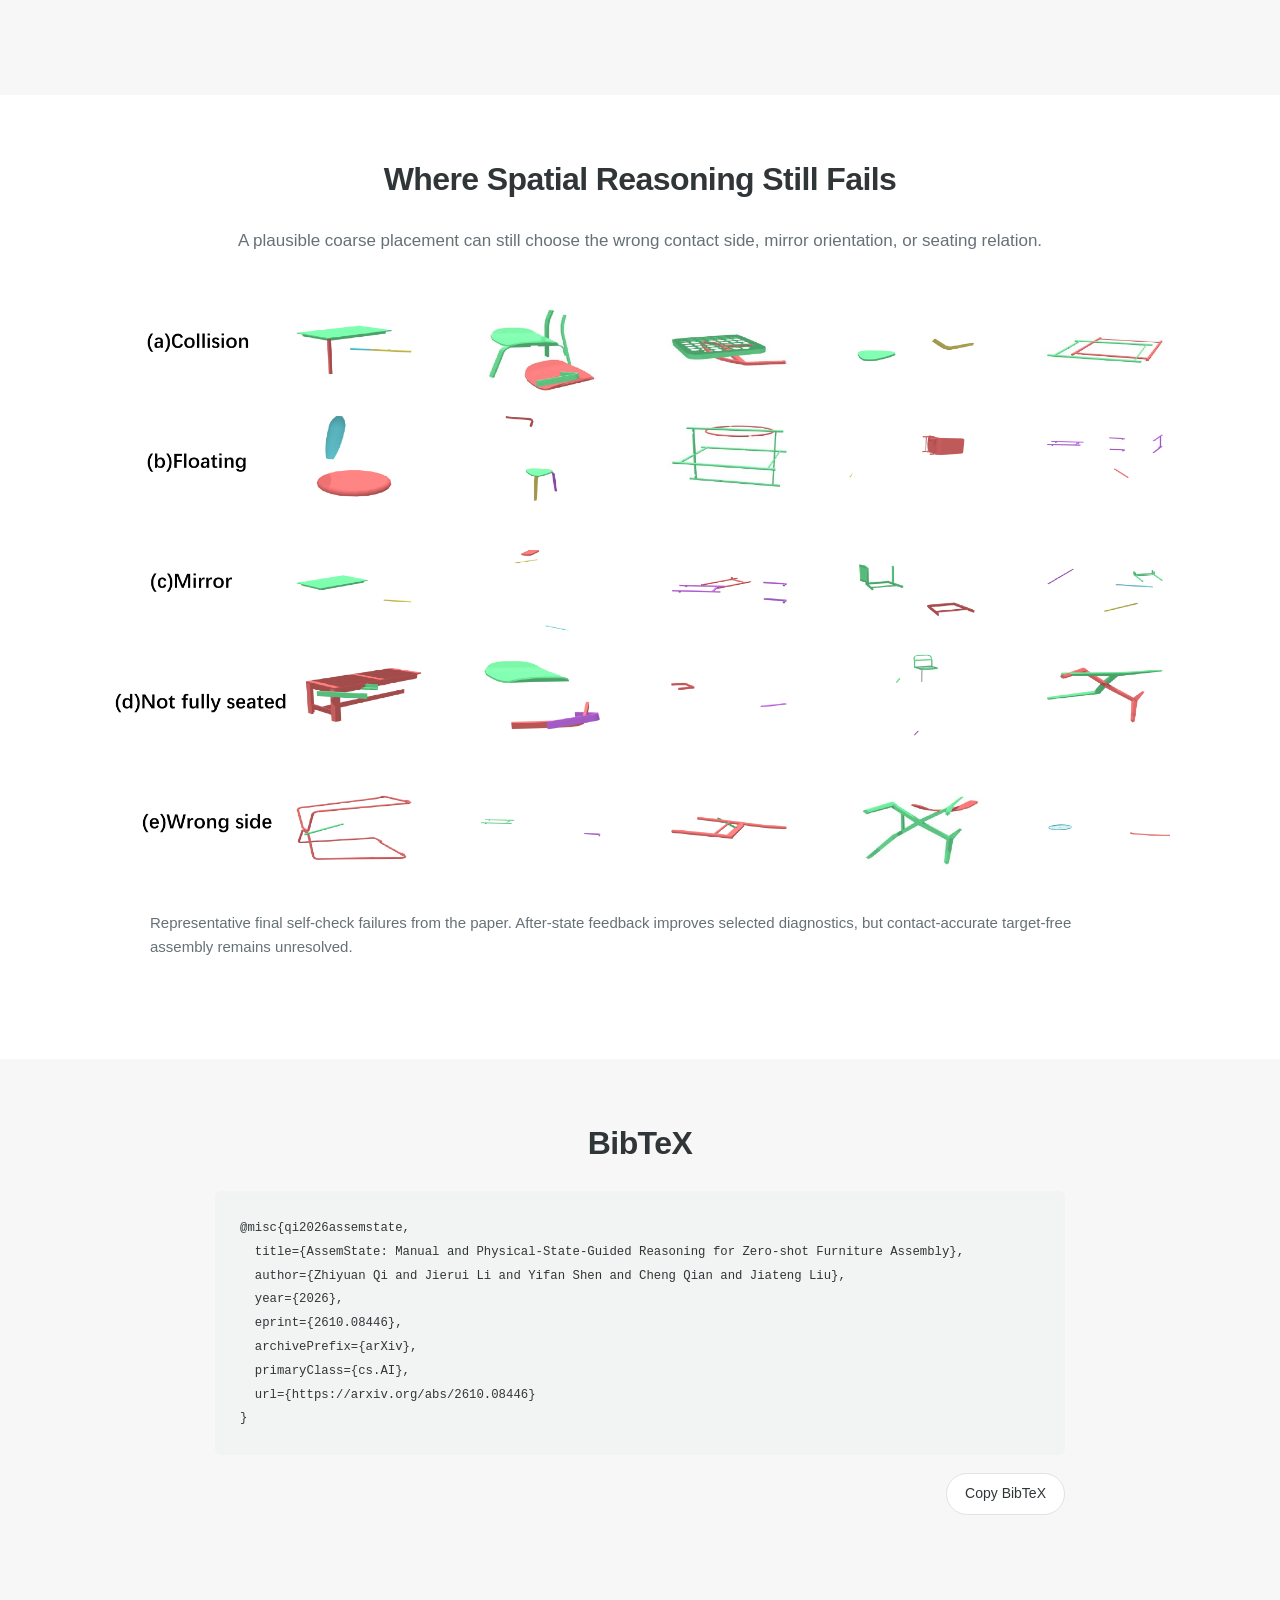
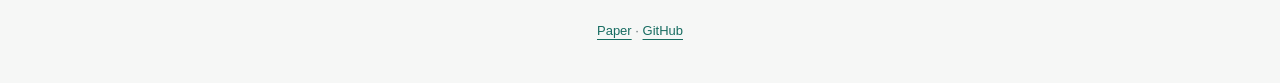
==== commit f3f1220b: "Enlarge and space venue separator" ====
--- a/index.html
+++ b/index.html
@@ -2,7 +2,7 @@
 <html lang="en"><head><meta charset="utf-8"><meta name="viewport" content="width=device-width,initial-scale=1"><title>AssemState — Manual and Physical-State-Guided Furniture Assembly</title><meta name="description" content="AssemState: zero-shot furniture assembly with anchor-guided manual reasoning and iterative physical-state feedback. Paper, code, and experimental results."><meta property="og:title" content="AssemState: Manual and Physical-State-Guided Reasoning for Zero-shot Furniture Assembly"><meta property="og:description" content="From diagrammatic manuals to assembly structure and target-free 6D pose reasoning."><meta property="og:image" content="https://togekiss0603.github.io/AssemState/assets/paper/first.png"><meta name="citation_title" content="AssemState: Manual and Physical-State-Guided Reasoning for Zero-shot Furniture Assembly"><meta name="citation_author" content="Zhiyuan Qi"><meta name="citation_author" content="Jierui Li"><meta name="citation_author" content="Yifan Shen"><meta name="citation_author" content="Cheng Qian"><meta name="citation_author" content="Jiateng Liu"><meta name="citation_publication_date" content="2026/10/06"><meta name="citation_pdf_url" content="https://arxiv.org/pdf/2610.08446"><link rel="icon" href="favicon.svg"><link rel="stylesheet" href="style.css"><script src="app.js" defer></script></head>
 <body><a class="skip" href="#abstract">Skip to content</a>
 <nav class="nav" aria-label="Page navigation"><a href="#method">Method</a><a href="#results">Results</a><a href="#bibtex">BibTeX</a></nav>
-<header class="hero"><img class="mark" src="favicon.svg" alt="" width="54" height="54"><h1><span class="brand"><span>Assem</span>State</span>: Manual and Physical-State-Guided Reasoning for Zero-shot Furniture Assembly</h1><p class="venue">NeurIPS 2026·PhysWorld AI</p><p class="authors"><span><a href="https://togekiss0603.github.io/">Zhiyuan Qi</a><sup>1,3,*</sup></span><span><a href="https://jrli12.github.io/">Jierui Li</a><sup>2,3,*</sup></span><span><a href="https://shenyifans.github.io/">Yifan Shen</a><sup>3</sup></span><span><a href="https://qiancheng0.github.io/">Cheng Qian</a><sup>3</sup></span><span><a href="https://lumos-jiateng.github.io/">Jiateng Liu</a><sup>3</sup></span></p><p class="affiliations"><span><sup>1</sup> Tsinghua University &nbsp; </span><span><sup>2</sup> Xidian University &nbsp; </span><span><sup>3</sup> University of Illinois Urbana-Champaign</span></p><p class="equal">* Equal contribution</p><div class="buttons"><a class="pill primary" href="https://arxiv.org/abs/2610.08446">↗ Paper</a><a class="pill" href="https://arxiv.org/pdf/2610.08446">↓ PDF</a><a class="pill" href="https://github.com/togekiss0603/AssemState">⌘ Code</a><a class="pill" href="#results">▤ Results</a></div></header>
+<header class="hero"><img class="mark" src="favicon.svg" alt="" width="54" height="54"><h1><span class="brand"><span>Assem</span>State</span>: Manual and Physical-State-Guided Reasoning for Zero-shot Furniture Assembly</h1><p class="venue">NeurIPS 2026<span class="venue-separator">·</span>PhysWorld AI</p><p class="authors"><span><a href="https://togekiss0603.github.io/">Zhiyuan Qi</a><sup>1,3,*</sup></span><span><a href="https://jrli12.github.io/">Jierui Li</a><sup>2,3,*</sup></span><span><a href="https://shenyifans.github.io/">Yifan Shen</a><sup>3</sup></span><span><a href="https://qiancheng0.github.io/">Cheng Qian</a><sup>3</sup></span><span><a href="https://lumos-jiateng.github.io/">Jiateng Liu</a><sup>3</sup></span></p><p class="affiliations"><span><sup>1</sup> Tsinghua University &nbsp; </span><span><sup>2</sup> Xidian University &nbsp; </span><span><sup>3</sup> University of Illinois Urbana-Champaign</span></p><p class="equal">* Equal contribution</p><div class="buttons"><a class="pill primary" href="https://arxiv.org/abs/2610.08446">↗ Paper</a><a class="pill" href="https://arxiv.org/pdf/2610.08446">↓ PDF</a><a class="pill" href="https://github.com/togekiss0603/AssemState">⌘ Code</a><a class="pill" href="#results">▤ Results</a></div></header>
 <main>
 <section class="band teaser" aria-label="AssemState overview"><div class="container"><figure id="fig-overview"><a href="assets/paper/first.png"><img src="assets/paper/first.png" alt="AssemState overview: a furniture manual and numbered parts connect assembly structure to a current moving-part pose update." fetchpriority="high"></a><figcaption>AssemState connects diagrammatic manuals, assembly structure, and rendered physical state to study zero-shot furniture assembly.</figcaption></figure><div class="demo-video"><video controls playsinline preload="metadata" width="1920" height="1080" aria-label="AssemState demonstration video"><source src="assets/demo.mp4" type="video/mp4">Your browser does not support embedded video. <a href="assets/demo.mp4">Download the demonstration video</a>.</video></div><p class="lead">Read the manual. Recover the structure.<br><strong>Refine the next placement with after-state feedback.</strong></p></div></section>
 <section id="abstract"><div class="narrow"><h2>Abstract</h2><p>Multimodal large language models have made significant progress in visual understanding, but precise 3D spatial reasoning in a physical environment remains difficult. Furniture assembly requires recovering operations from diagrammatic manuals and translating semantic attachment relations into 6D pose updates. We introduce <strong>AssemState</strong>, a zero-shot framework that combines anchor-guided assembly-structure recovery with iterative after-state feedback for pose refinement.</p><p>Under the supplied numbered-step-mask protocol, AssemState improves reported assembly-tree F1 from 38.58% to 62.80% and Tree Exact Match from 28.24% to 53.92%. On 243 independently evaluated operations, three-round refinement improves GPT judge acceptance from 0.0% to 5.3% and reduces mean Chamfer distance from 5.4111 to 1.7744. Strict pose accuracy remains zero: collision, floating, mirror orientation, incomplete seating, and wrong-side attachment persist. The results reveal improvements in structure recovery and selected local pose diagnostics, together with continuing limitations in contact-level spatial reasoning.</p></div></section>
--- a/style.css
+++ b/style.css
@@ -1,3 +1,3 @@
-:root{--ink:#303638;--muted:#667176;--green:#176c61;--pale:#f1f6f4;--wood:#926044;--line:#dce5e1}*{box-sizing:border-box}html{scroll-behavior:smooth;scroll-padding-top:24px}body{margin:0;background:#fff;color:var(--ink);font-family:Arial,Helvetica,sans-serif;font-size:17px;line-height:1.7}a{color:var(--green);text-underline-offset:4px}a:hover{color:var(--wood)}button,a{touch-action:manipulation}a:focus-visible,button:focus-visible,summary:focus-visible{outline:3px solid #c8844e;outline-offset:4px}.skip{position:absolute;left:12px;top:-60px}.skip:focus{top:12px}.nav{display:flex;justify-content:center;gap:30px;padding:20px;font-size:14px}.nav a{text-decoration:none;color:var(--muted)}.hero{text-align:center;max-width:1150px;margin:auto;padding:42px 24px 62px}.mark{width:54px;height:54px;margin-bottom:18px}h1{font-size:48px;line-height:1.2;letter-spacing:-1.65px;font-weight:650;margin:0 auto 25px;max-width:1080px}.brand{color:var(--green)}.brand span{color:var(--wood)}.venue{font-size:26px;margin:24px 0 7px;font-weight:400}.authors{font-size:20px;line-height:1.9;color:var(--green);margin:8px 0 18px}.authors span{display:inline-block;white-space:nowrap;margin:0 6px}sup{font-size:.65em;line-height:0}.affiliations{font-size:15px;margin:0;color:#555}.equal{font-size:14px;color:var(--muted);margin:6px 0 22px}.buttons{display:flex;justify-content:center;flex-wrap:wrap;gap:10px}.pill{display:inline-flex;align-items:center;gap:9px;padding:8px 21px;border-radius:30px;background:var(--ink);color:white;text-decoration:none;font-size:16px}.pill:hover{background:var(--green);color:white}.pill.primary{background:var(--green)}main>section{padding:64px 24px}.band{background:#f6f7f6}.container{max-width:1080px;margin:0 auto}.narrow{max-width:850px;margin:0 auto}h2{text-align:center;font-size:32px;line-height:1.25;margin:0 0 28px;font-weight:600;letter-spacing:-.6px}h3{font-size:22px;line-height:1.4;margin:40px 0 16px;font-weight:600}p{margin:0 0 20px}.lead{text-align:center;font-size:20px;line-height:1.6;max-width:920px;margin:28px auto 0}.teaser{padding-top:36px}.teaser figure{max-width:890px;margin:auto}figure{margin:25px 0 35px}figure img{display:block;width:100%;height:auto}figure a{display:block}figcaption{font-size:15px;line-height:1.65;margin:17px auto 0;color:var(--muted);max-width:980px}.section-intro{text-align:center;max-width:850px;margin:0 auto 30px;color:var(--muted)}.table-wrap{overflow-x:auto;max-width:100%;margin:22px 0 12px;overscroll-behavior-x:contain}table{border-collapse:collapse;width:100%;font-size:15px;line-height:1.55;font-variant-numeric:tabular-nums;text-align:right}caption{text-align:left;font-size:18px;font-weight:600;margin-bottom:13px;color:var(--ink)}th,td{padding:12px 13px;vertical-align:middle;border-bottom:1px solid var(--line)}thead{border-top:2px solid var(--ink);border-bottom:1px solid var(--ink)}thead th{font-weight:600;white-space:nowrap}tbody th{text-align:left;font-weight:400}tbody tr:last-child th,tbody tr:last-child td{border-bottom:2px solid var(--ink)}.highlight{background:#ecf5ef}.highlight th{font-weight:600}.group-start>*{border-top:1px solid #97a9a1}.text-table{text-align:left}.text-table th,.text-table td{white-space:normal;min-width:90px}.text-table th:first-child{min-width:55px}.note{font-size:14px;color:var(--muted);line-height:1.7;margin-top:13px}.statement{border-left:3px solid var(--green);padding:13px 20px;background:var(--pale);margin:26px 0}.statement p{margin:0}.tabs{display:flex;justify-content:center;gap:8px;flex-wrap:wrap;margin:24px 0}button{font:inherit;cursor:pointer;border:1px solid var(--line);border-radius:22px;background:white;color:var(--ink);padding:8px 18px;font-size:14px}button[aria-pressed=true]{background:var(--green);color:white;border-color:var(--green)}.sample-layout{display:grid;grid-template-columns:1fr;max-width:780px;margin:0 auto;align-items:center;gap:42px}.sample-visual{background:#fff;min-height:350px;display:flex;align-items:center;justify-content:center;border:1px solid var(--line);border-radius:8px}.sample-visual img{display:block;width:100%;height:360px;object-fit:contain}.sample-copy h3{margin:6px 0 16px}.eyebrow{font-size:12px;font-weight:600;letter-spacing:1.1px;color:var(--green)}code{font-family:ui-monospace,SFMono-Regular,Consolas,monospace;font-size:.88em;overflow-wrap:anywhere}.sample-copy code{display:block;font-size:12px;color:var(--muted)}details{border-top:1px solid var(--line);padding:20px 0}details:last-child{border-bottom:1px solid var(--line)}summary{font-size:19px;font-weight:600;cursor:pointer;color:var(--green)}details>div{padding-top:18px}pre{white-space:pre-wrap;overflow-wrap:anywhere;background:#f2f4f3;padding:25px;border-radius:6px;font-size:14px;line-height:1.7;margin:18px 0}.copy-row{display:flex;justify-content:flex-end;gap:15px;align-items:center}.copy-row span{font-size:13px;color:var(--muted)}.prompt-links{display:grid;grid-template-columns:repeat(2,1fr);gap:8px 24px;font-size:15px;margin:20px 0}.prompt-links a{padding:8px 0}.footer{text-align:center;color:var(--muted);font-size:13px;padding:36px 24px;background:#f6f7f6}.footer p{margin:5px auto;max-width:900px}strong{font-weight:650}@media(min-width:1200px){.hero{padding-top:48px;padding-bottom:60px}h1{font-size:50px}}@media(max-width:700px){body{font-size:16px}.nav{gap:22px;padding:14px;font-size:12px}.hero{padding:28px 20px 40px}h1{font-size:33px;letter-spacing:-.85px;line-height:1.22}.mark{width:44px;height:44px;margin-bottom:14px}.venue{font-size:22px;margin-top:23px}.authors{font-size:17px}.affiliations{font-size:13px}.affiliations span{display:block}.equal{font-size:12px}.pill{font-size:14px;padding:8px 16px}main>section{padding:42px 18px}h2{font-size:27px}h3{font-size:20px}.lead{font-size:18px}.sample-layout{grid-template-columns:1fr;gap:22px}.sample-visual{min-height:250px}.sample-visual img{height:280px}table{font-size:13px}th,td{padding:9px 11px}.wide-table{min-width:720px}.trace-table{min-width:730px}.prompt-links{grid-template-columns:1fr}pre{padding:17px;font-size:12px}.copy-row{flex-wrap:wrap}summary{font-size:17px}}
+:root{--ink:#303638;--muted:#667176;--green:#176c61;--pale:#f1f6f4;--wood:#926044;--line:#dce5e1}*{box-sizing:border-box}html{scroll-behavior:smooth;scroll-padding-top:24px}body{margin:0;background:#fff;color:var(--ink);font-family:Arial,Helvetica,sans-serif;font-size:17px;line-height:1.7}a{color:var(--green);text-underline-offset:4px}a:hover{color:var(--wood)}button,a{touch-action:manipulation}a:focus-visible,button:focus-visible,summary:focus-visible{outline:3px solid #c8844e;outline-offset:4px}.skip{position:absolute;left:12px;top:-60px}.skip:focus{top:12px}.nav{display:flex;justify-content:center;gap:30px;padding:20px;font-size:14px}.nav a{text-decoration:none;color:var(--muted)}.hero{text-align:center;max-width:1150px;margin:auto;padding:42px 24px 62px}.mark{width:54px;height:54px;margin-bottom:18px}h1{font-size:48px;line-height:1.2;letter-spacing:-1.65px;font-weight:650;margin:0 auto 25px;max-width:1080px}.brand{color:var(--green)}.brand span{color:var(--wood)}.venue{font-size:26px;margin:24px 0 7px;font-weight:400}.venue-separator{display:inline-block;font-size:1.5em;line-height:0;margin:0 .35em;vertical-align:-.06em}.authors{font-size:20px;line-height:1.9;color:var(--green);margin:8px 0 18px}.authors span{display:inline-block;white-space:nowrap;margin:0 6px}sup{font-size:.65em;line-height:0}.affiliations{font-size:15px;margin:0;color:#555}.equal{font-size:14px;color:var(--muted);margin:6px 0 22px}.buttons{display:flex;justify-content:center;flex-wrap:wrap;gap:10px}.pill{display:inline-flex;align-items:center;gap:9px;padding:8px 21px;border-radius:30px;background:var(--ink);color:white;text-decoration:none;font-size:16px}.pill:hover{background:var(--green);color:white}.pill.primary{background:var(--green)}main>section{padding:64px 24px}.band{background:#f6f7f6}.container{max-width:1080px;margin:0 auto}.narrow{max-width:850px;margin:0 auto}h2{text-align:center;font-size:32px;line-height:1.25;margin:0 0 28px;font-weight:600;letter-spacing:-.6px}h3{font-size:22px;line-height:1.4;margin:40px 0 16px;font-weight:600}p{margin:0 0 20px}.lead{text-align:center;font-size:20px;line-height:1.6;max-width:920px;margin:28px auto 0}.teaser{padding-top:36px}.teaser figure{max-width:890px;margin:auto}figure{margin:25px 0 35px}figure img{display:block;width:100%;height:auto}figure a{display:block}figcaption{font-size:15px;line-height:1.65;margin:17px auto 0;color:var(--muted);max-width:980px}.section-intro{text-align:center;max-width:850px;margin:0 auto 30px;color:var(--muted)}.table-wrap{overflow-x:auto;max-width:100%;margin:22px 0 12px;overscroll-behavior-x:contain}table{border-collapse:collapse;width:100%;font-size:15px;line-height:1.55;font-variant-numeric:tabular-nums;text-align:right}caption{text-align:left;font-size:18px;font-weight:600;margin-bottom:13px;color:var(--ink)}th,td{padding:12px 13px;vertical-align:middle;border-bottom:1px solid var(--line)}thead{border-top:2px solid var(--ink);border-bottom:1px solid var(--ink)}thead th{font-weight:600;white-space:nowrap}tbody th{text-align:left;font-weight:400}tbody tr:last-child th,tbody tr:last-child td{border-bottom:2px solid var(--ink)}.highlight{background:#ecf5ef}.highlight th{font-weight:600}.group-start>*{border-top:1px solid #97a9a1}.text-table{text-align:left}.text-table th,.text-table td{white-space:normal;min-width:90px}.text-table th:first-child{min-width:55px}.note{font-size:14px;color:var(--muted);line-height:1.7;margin-top:13px}.statement{border-left:3px solid var(--green);padding:13px 20px;background:var(--pale);margin:26px 0}.statement p{margin:0}.tabs{display:flex;justify-content:center;gap:8px;flex-wrap:wrap;margin:24px 0}button{font:inherit;cursor:pointer;border:1px solid var(--line);border-radius:22px;background:white;color:var(--ink);padding:8px 18px;font-size:14px}button[aria-pressed=true]{background:var(--green);color:white;border-color:var(--green)}.sample-layout{display:grid;grid-template-columns:1fr;max-width:780px;margin:0 auto;align-items:center;gap:42px}.sample-visual{background:#fff;min-height:350px;display:flex;align-items:center;justify-content:center;border:1px solid var(--line);border-radius:8px}.sample-visual img{display:block;width:100%;height:360px;object-fit:contain}.sample-copy h3{margin:6px 0 16px}.eyebrow{font-size:12px;font-weight:600;letter-spacing:1.1px;color:var(--green)}code{font-family:ui-monospace,SFMono-Regular,Consolas,monospace;font-size:.88em;overflow-wrap:anywhere}.sample-copy code{display:block;font-size:12px;color:var(--muted)}details{border-top:1px solid var(--line);padding:20px 0}details:last-child{border-bottom:1px solid var(--line)}summary{font-size:19px;font-weight:600;cursor:pointer;color:var(--green)}details>div{padding-top:18px}pre{white-space:pre-wrap;overflow-wrap:anywhere;background:#f2f4f3;padding:25px;border-radius:6px;font-size:14px;line-height:1.7;margin:18px 0}.copy-row{display:flex;justify-content:flex-end;gap:15px;align-items:center}.copy-row span{font-size:13px;color:var(--muted)}.prompt-links{display:grid;grid-template-columns:repeat(2,1fr);gap:8px 24px;font-size:15px;margin:20px 0}.prompt-links a{padding:8px 0}.footer{text-align:center;color:var(--muted);font-size:13px;padding:36px 24px;background:#f6f7f6}.footer p{margin:5px auto;max-width:900px}strong{font-weight:650}@media(min-width:1200px){.hero{padding-top:48px;padding-bottom:60px}h1{font-size:50px}}@media(max-width:700px){body{font-size:16px}.nav{gap:22px;padding:14px;font-size:12px}.hero{padding:28px 20px 40px}h1{font-size:33px;letter-spacing:-.85px;line-height:1.22}.mark{width:44px;height:44px;margin-bottom:14px}.venue{font-size:22px;margin-top:23px}.authors{font-size:17px}.affiliations{font-size:13px}.affiliations span{display:block}.equal{font-size:12px}.pill{font-size:14px;padding:8px 16px}main>section{padding:42px 18px}h2{font-size:27px}h3{font-size:20px}.lead{font-size:18px}.sample-layout{grid-template-columns:1fr;gap:22px}.sample-visual{min-height:250px}.sample-visual img{height:280px}table{font-size:13px}th,td{padding:9px 11px}.wide-table{min-width:720px}.trace-table{min-width:730px}.prompt-links{grid-template-columns:1fr}pre{padding:17px;font-size:12px}.copy-row{flex-wrap:wrap}summary{font-size:17px}}
 
 .demo-video{width:100%;max-width:640px;margin:32px auto 0}.demo-video video{display:block;width:100%;height:auto;aspect-ratio:16/9;background:#111;border-radius:8px}
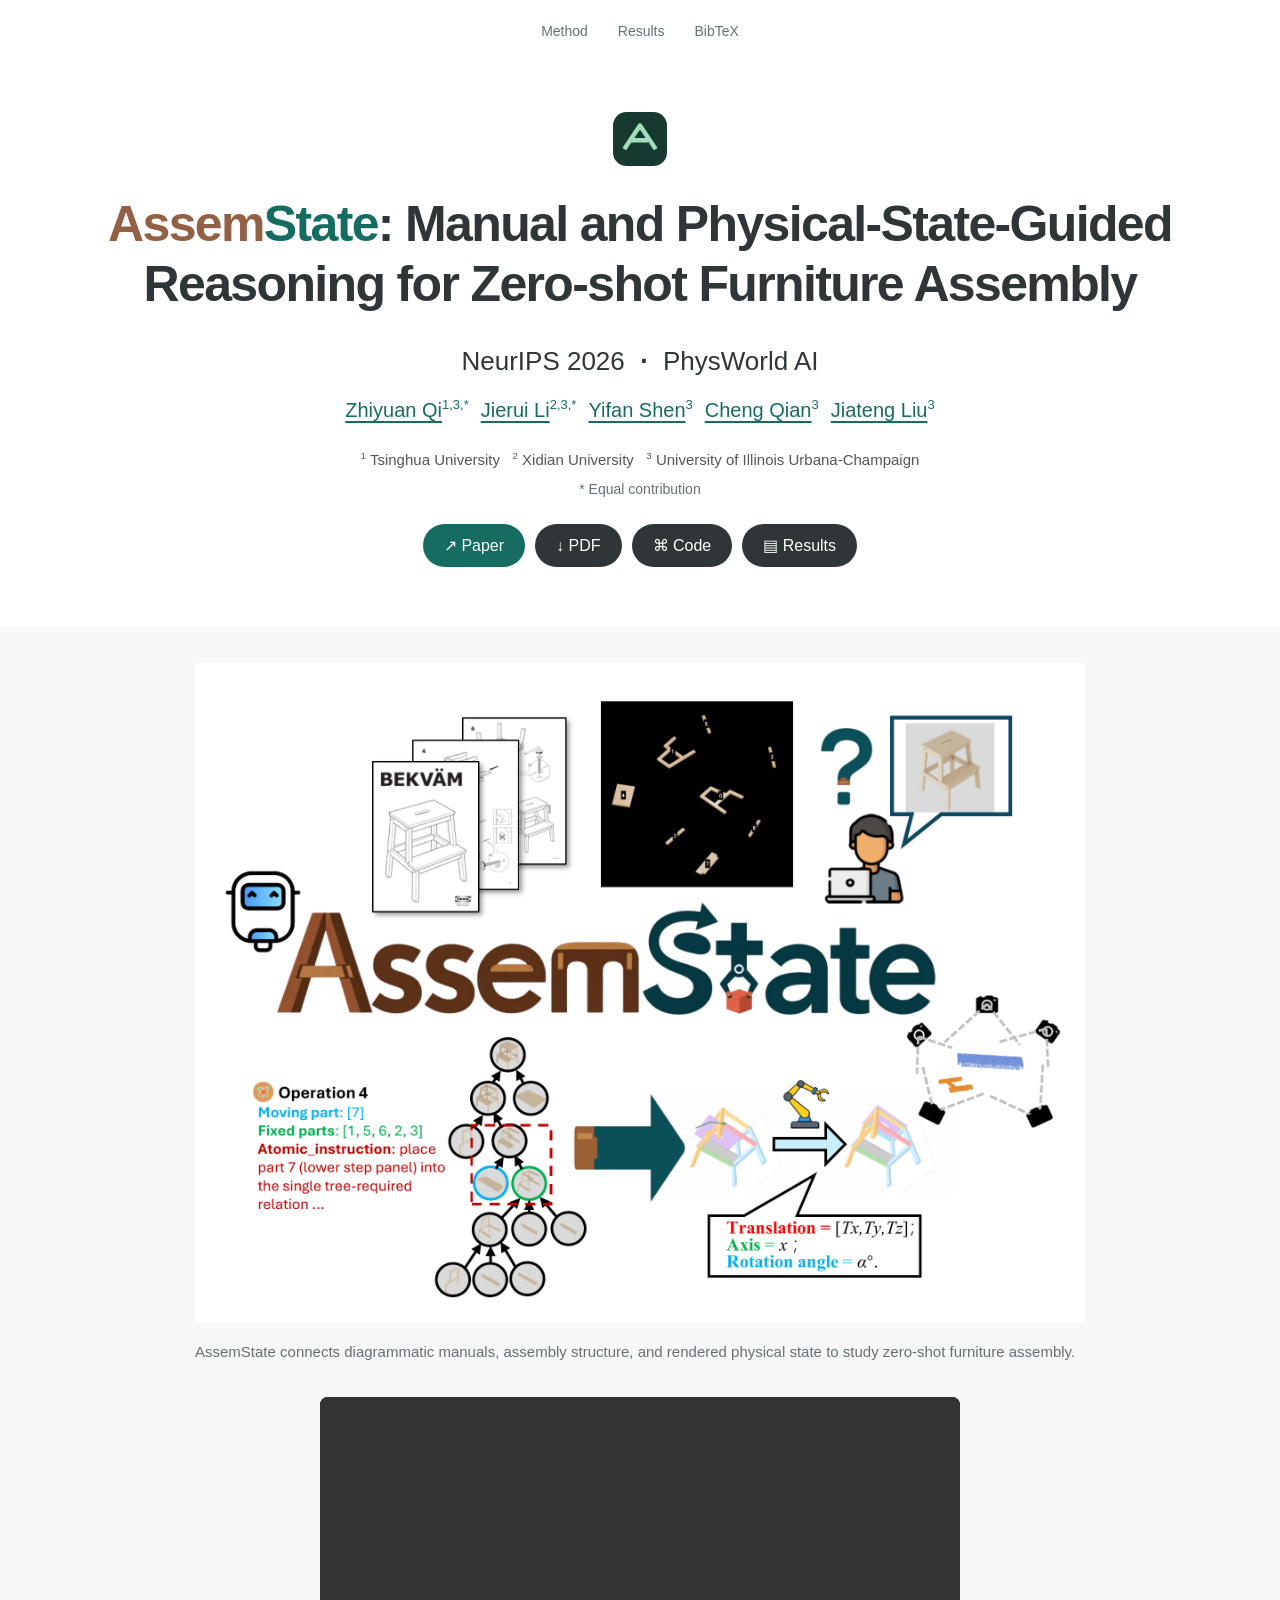
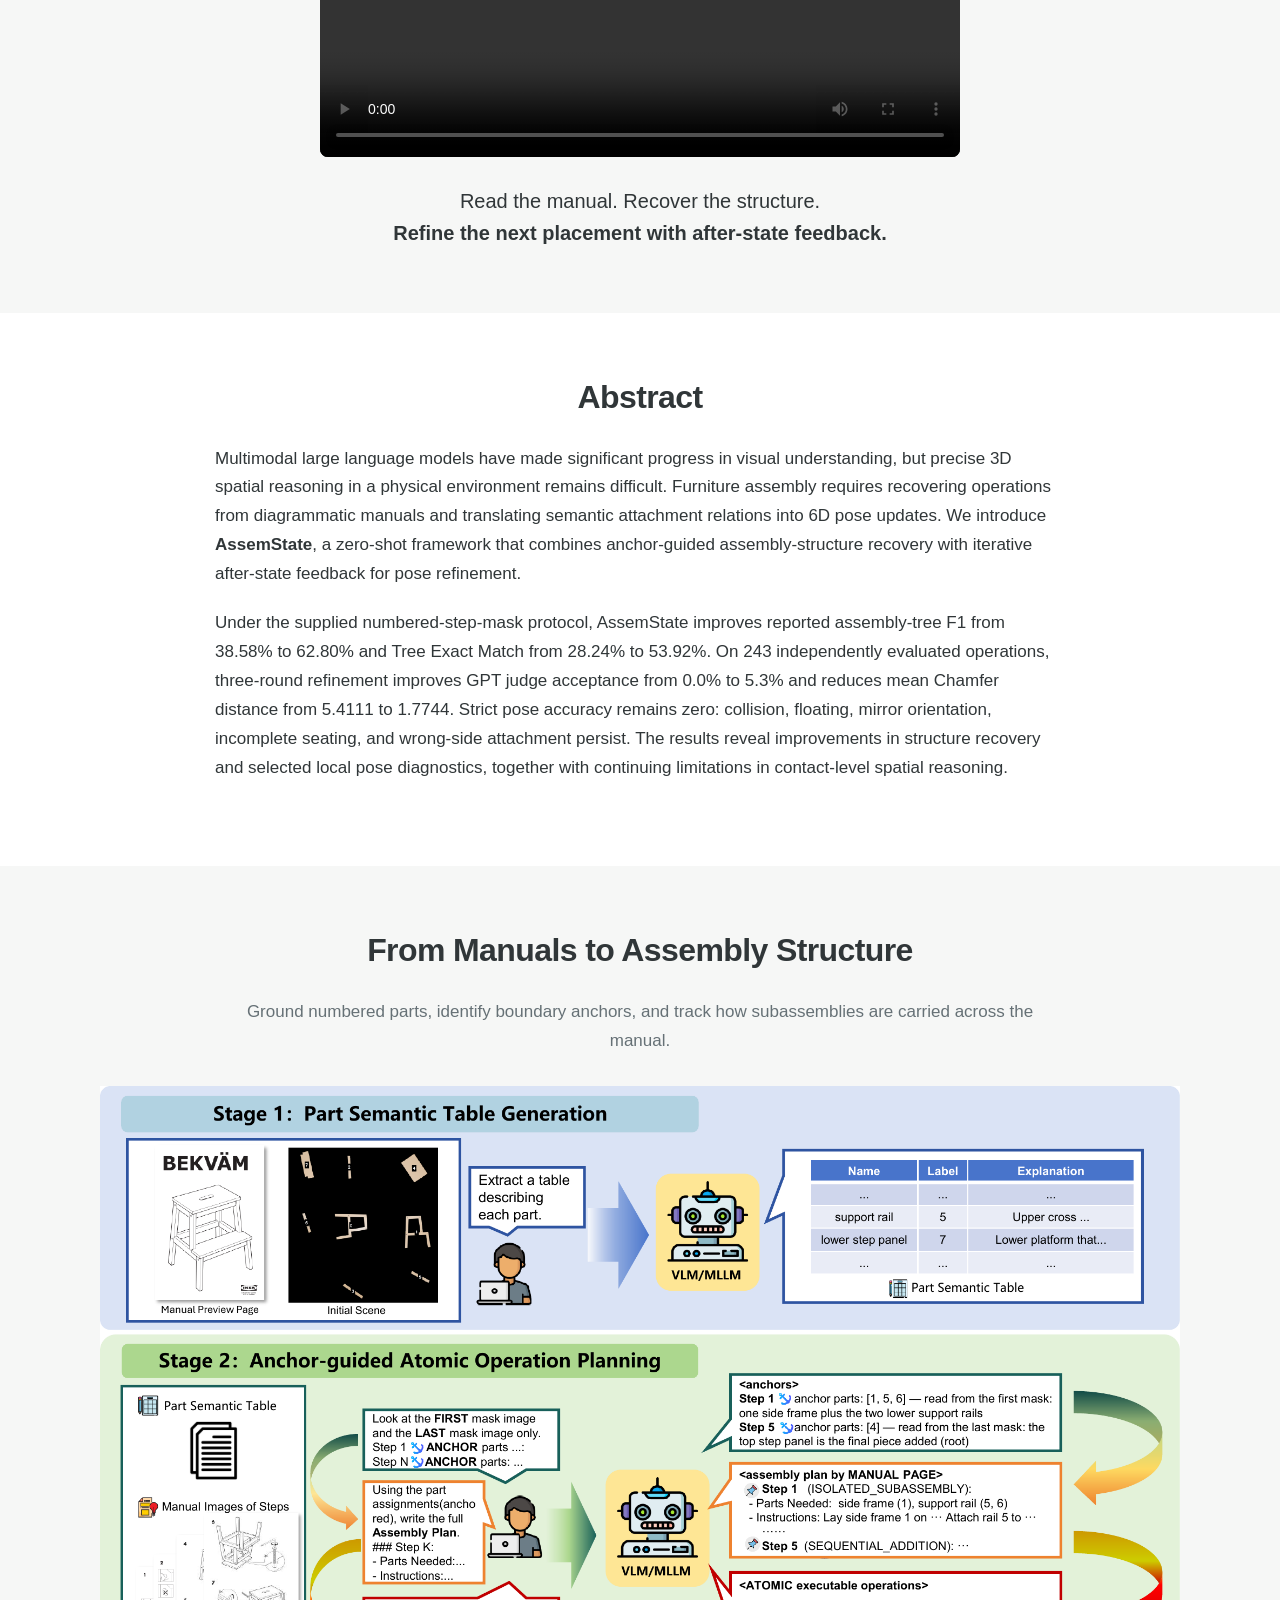
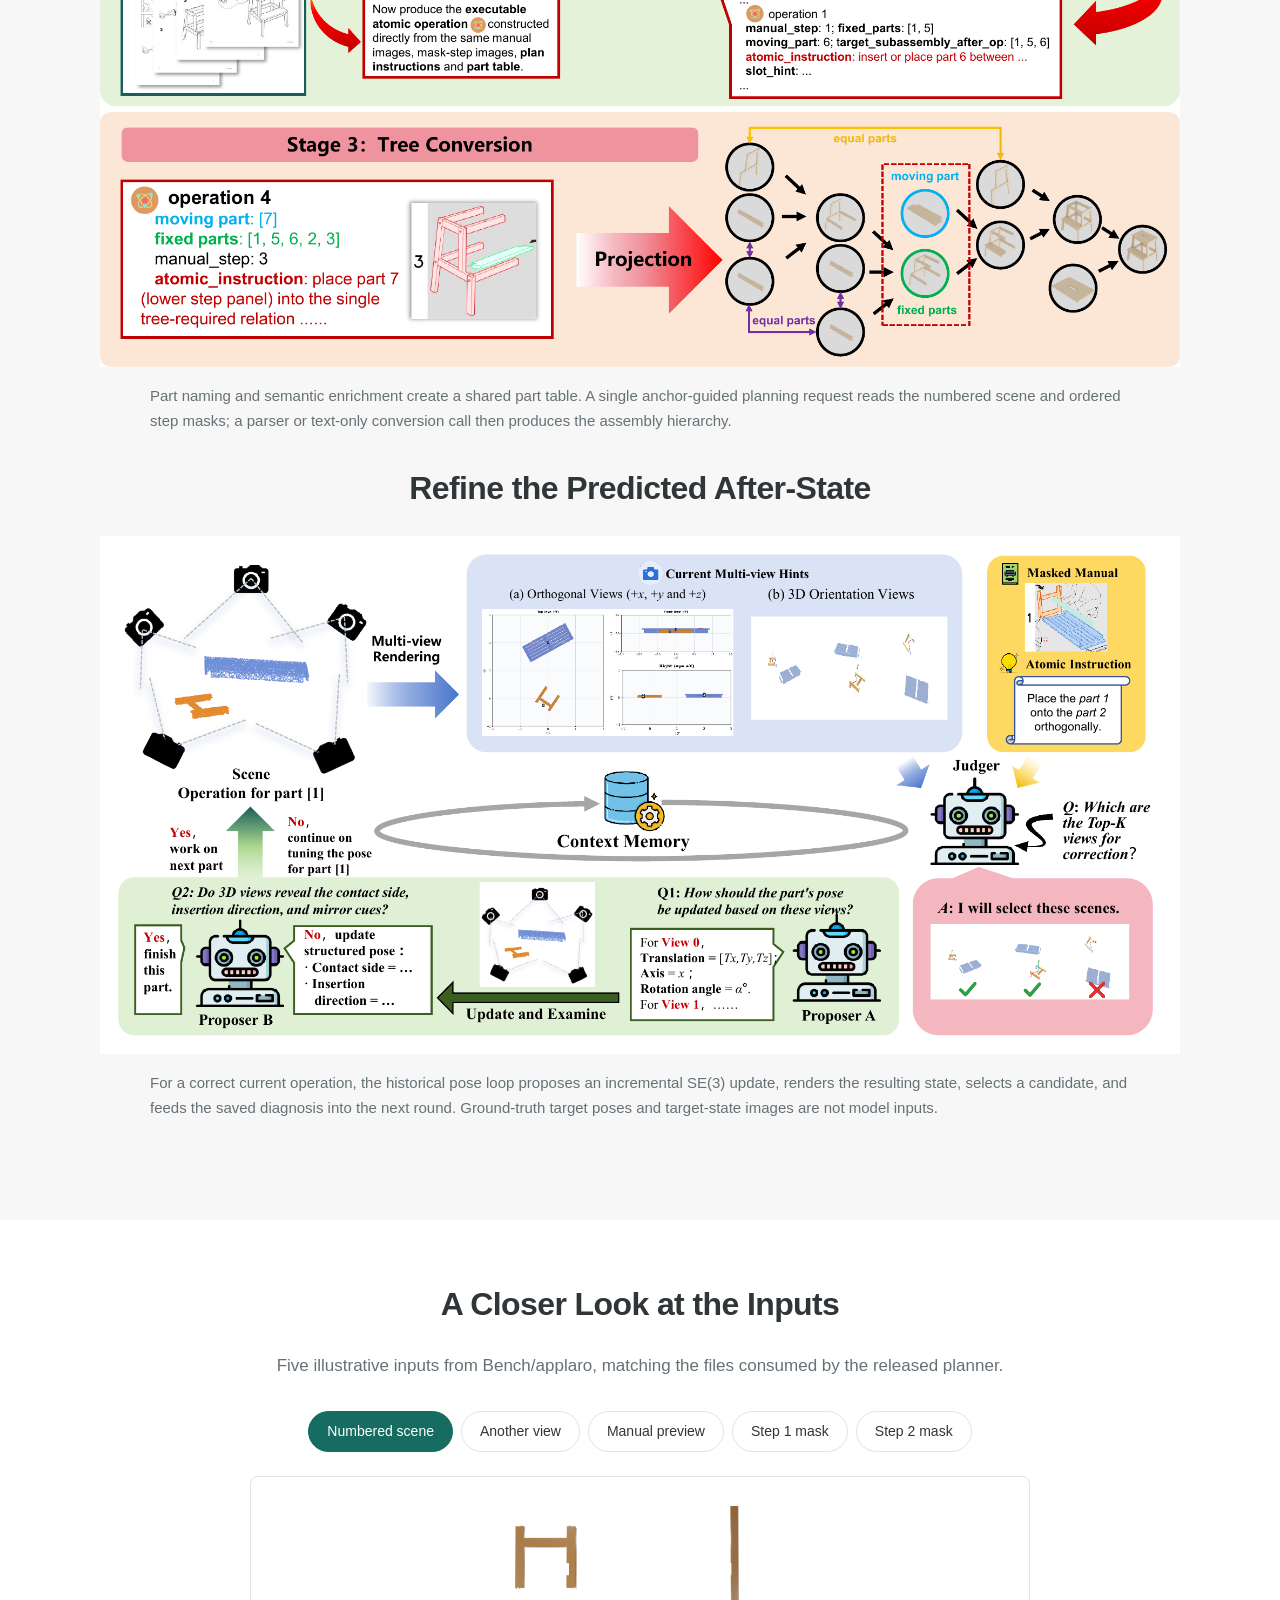
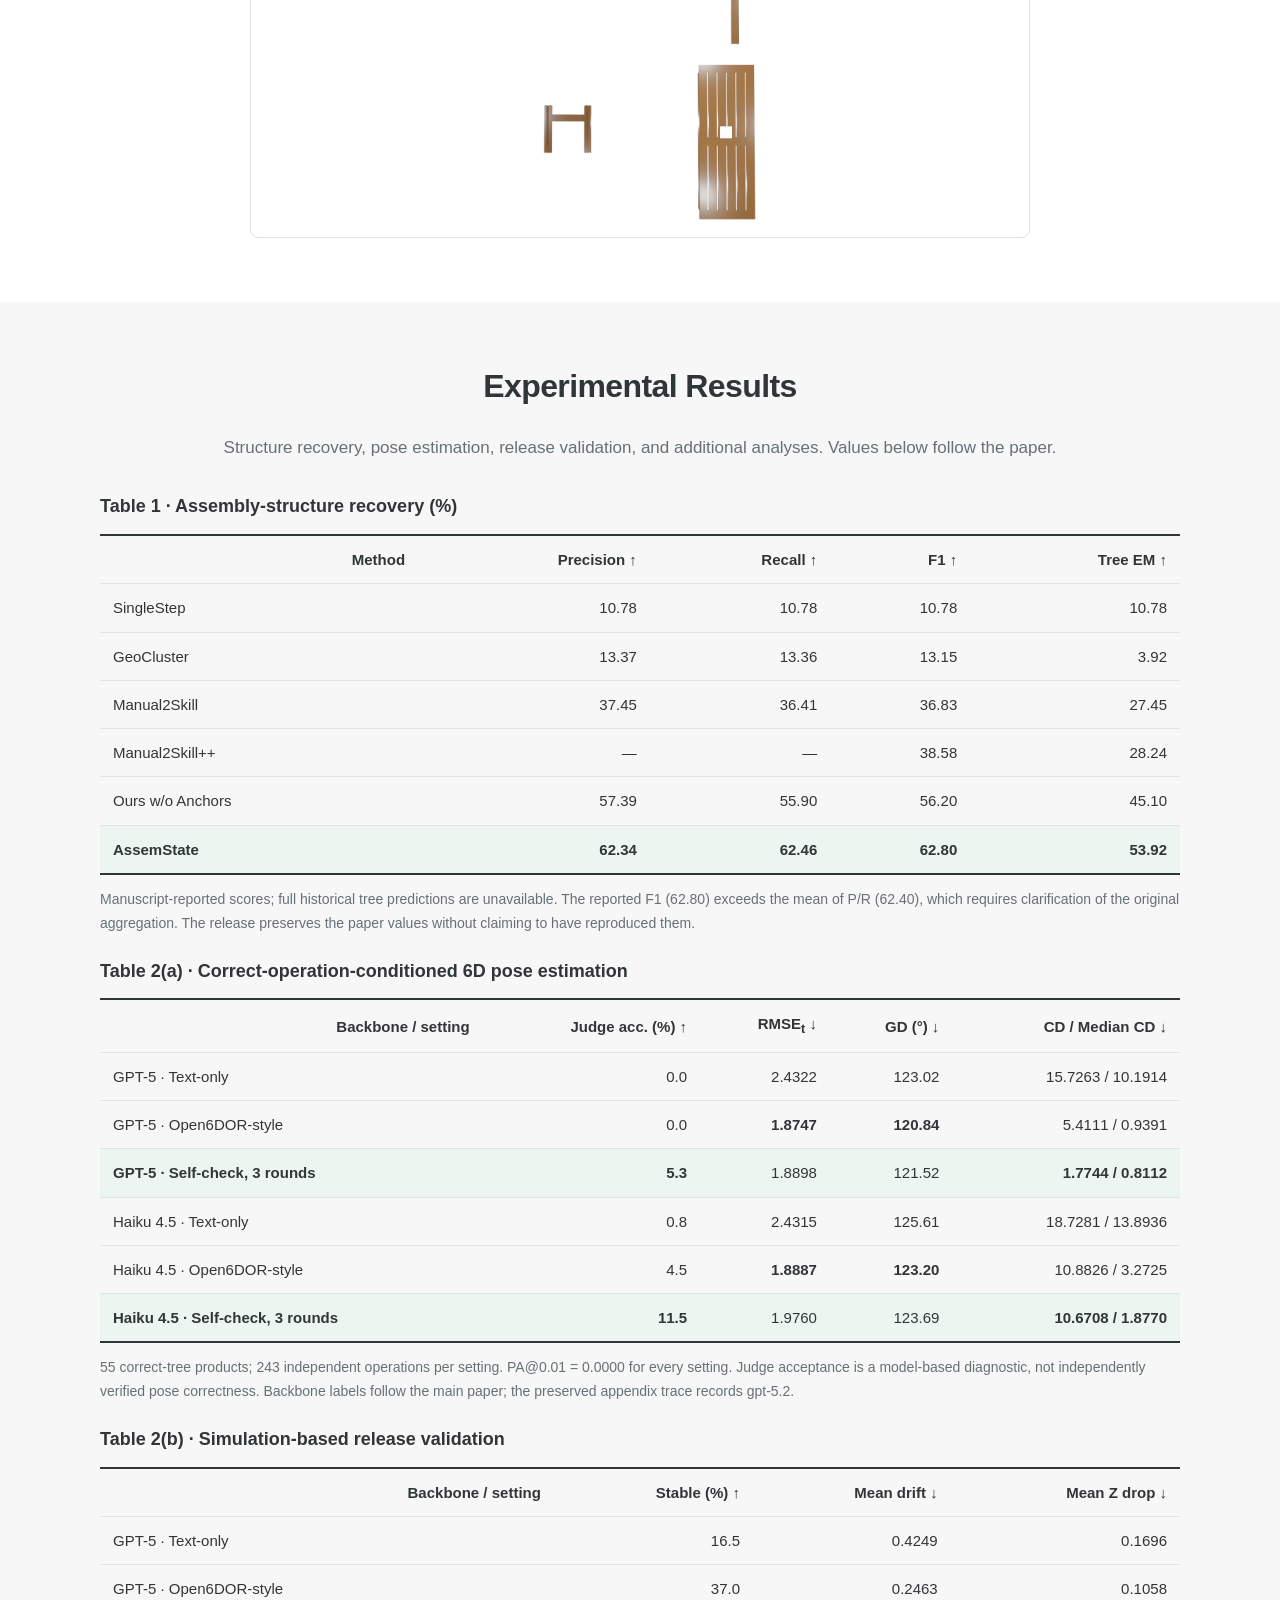
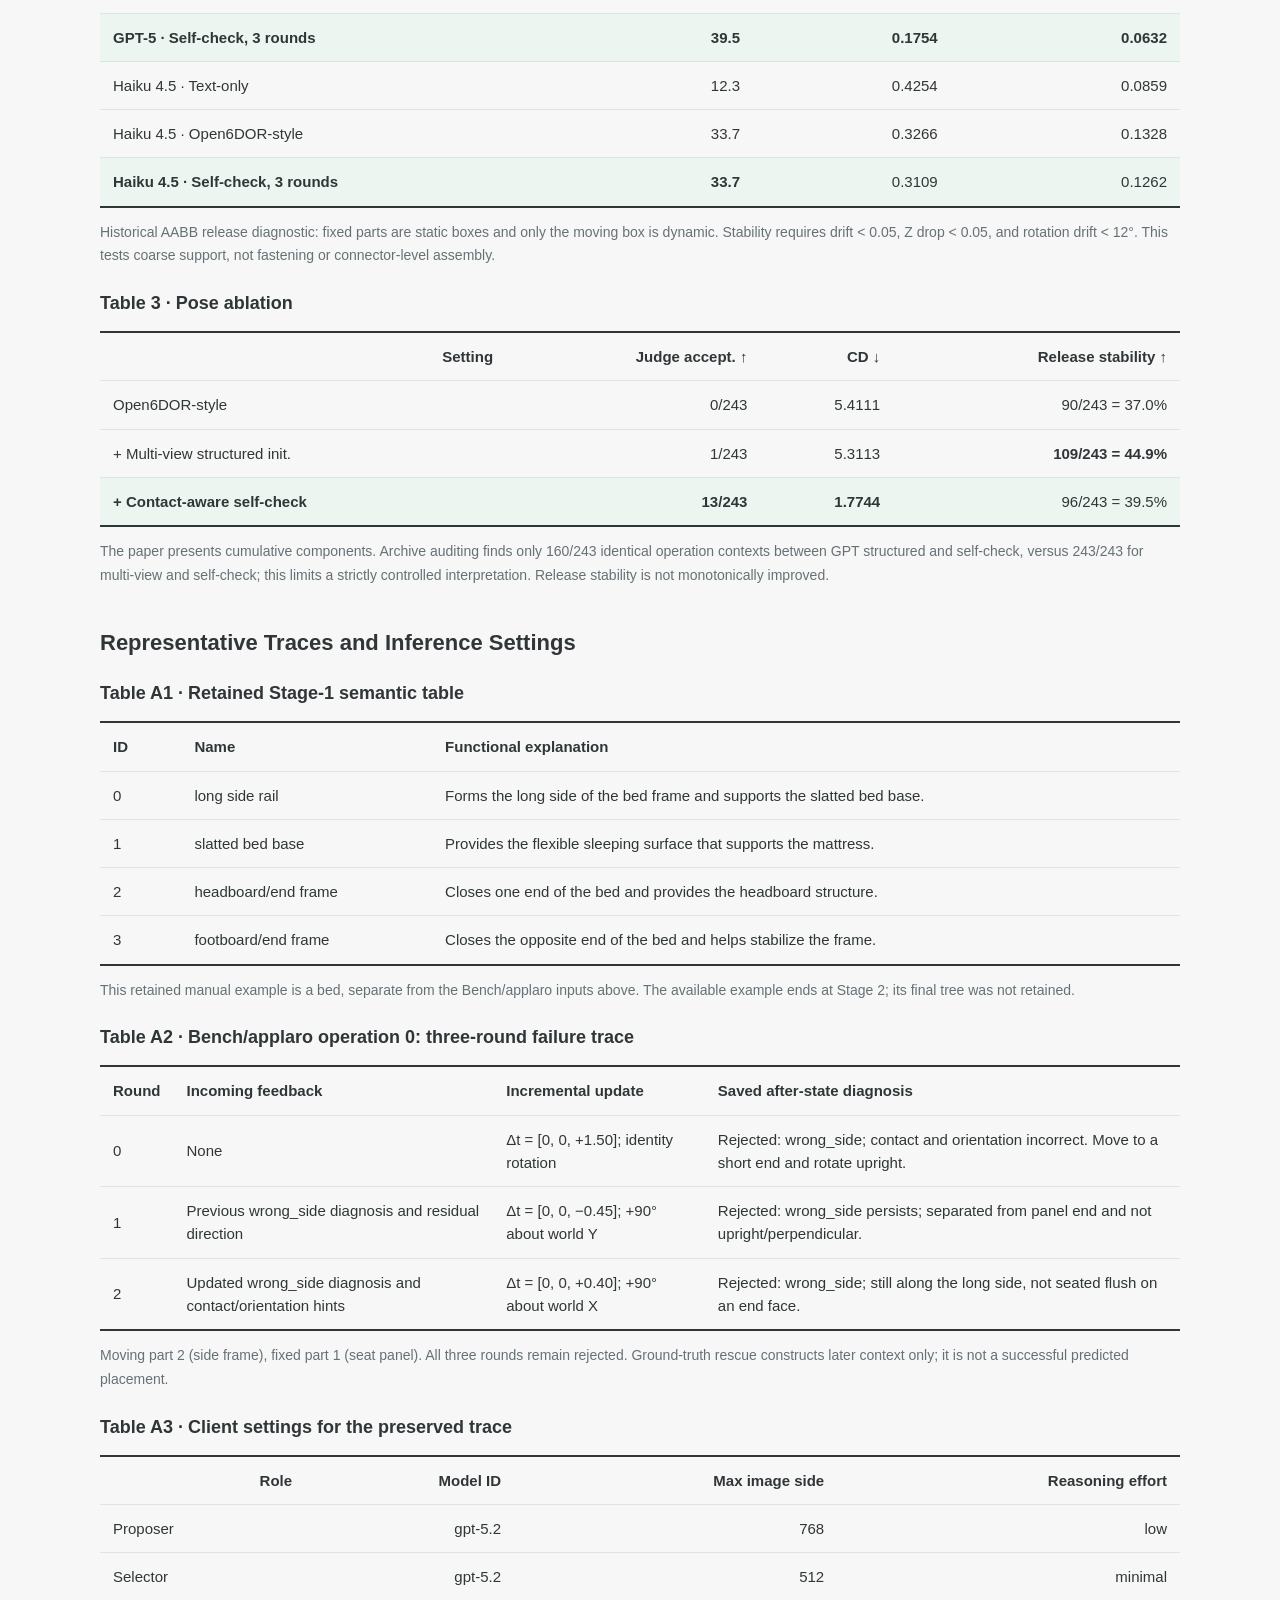
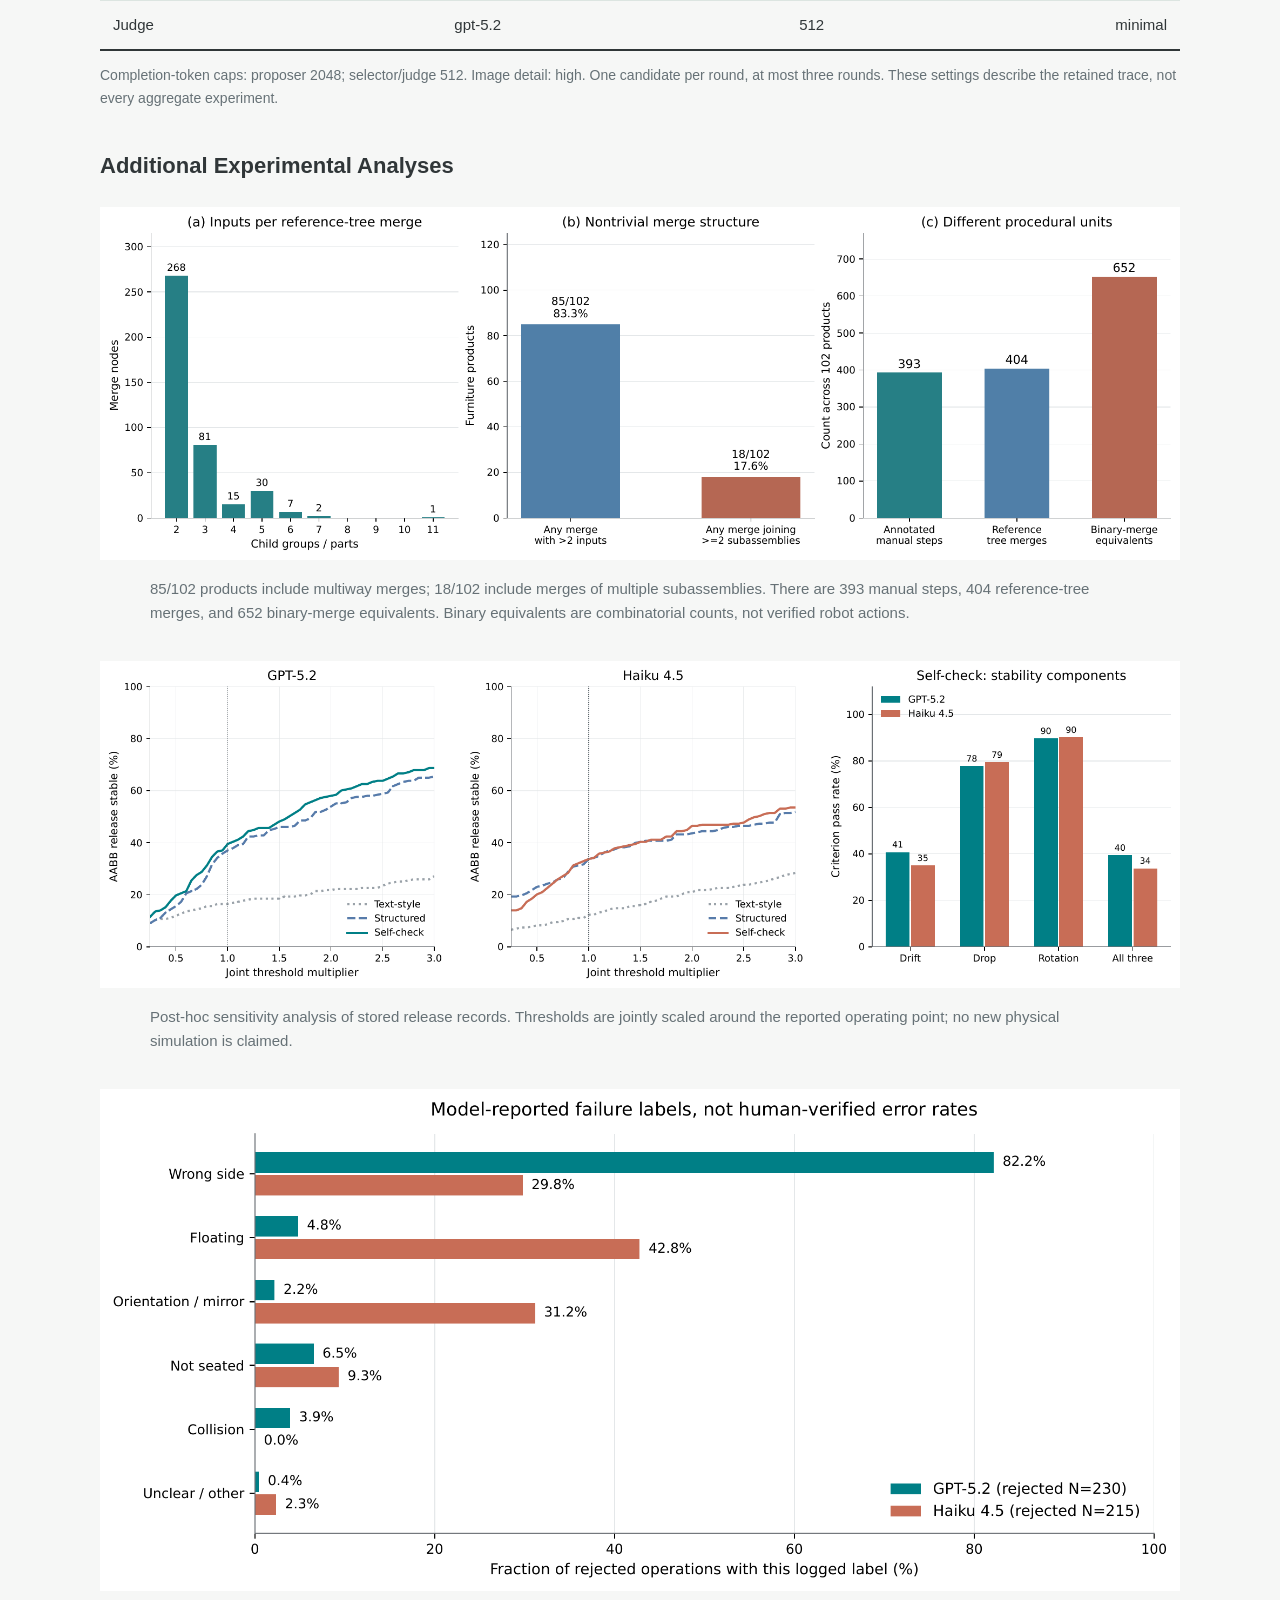
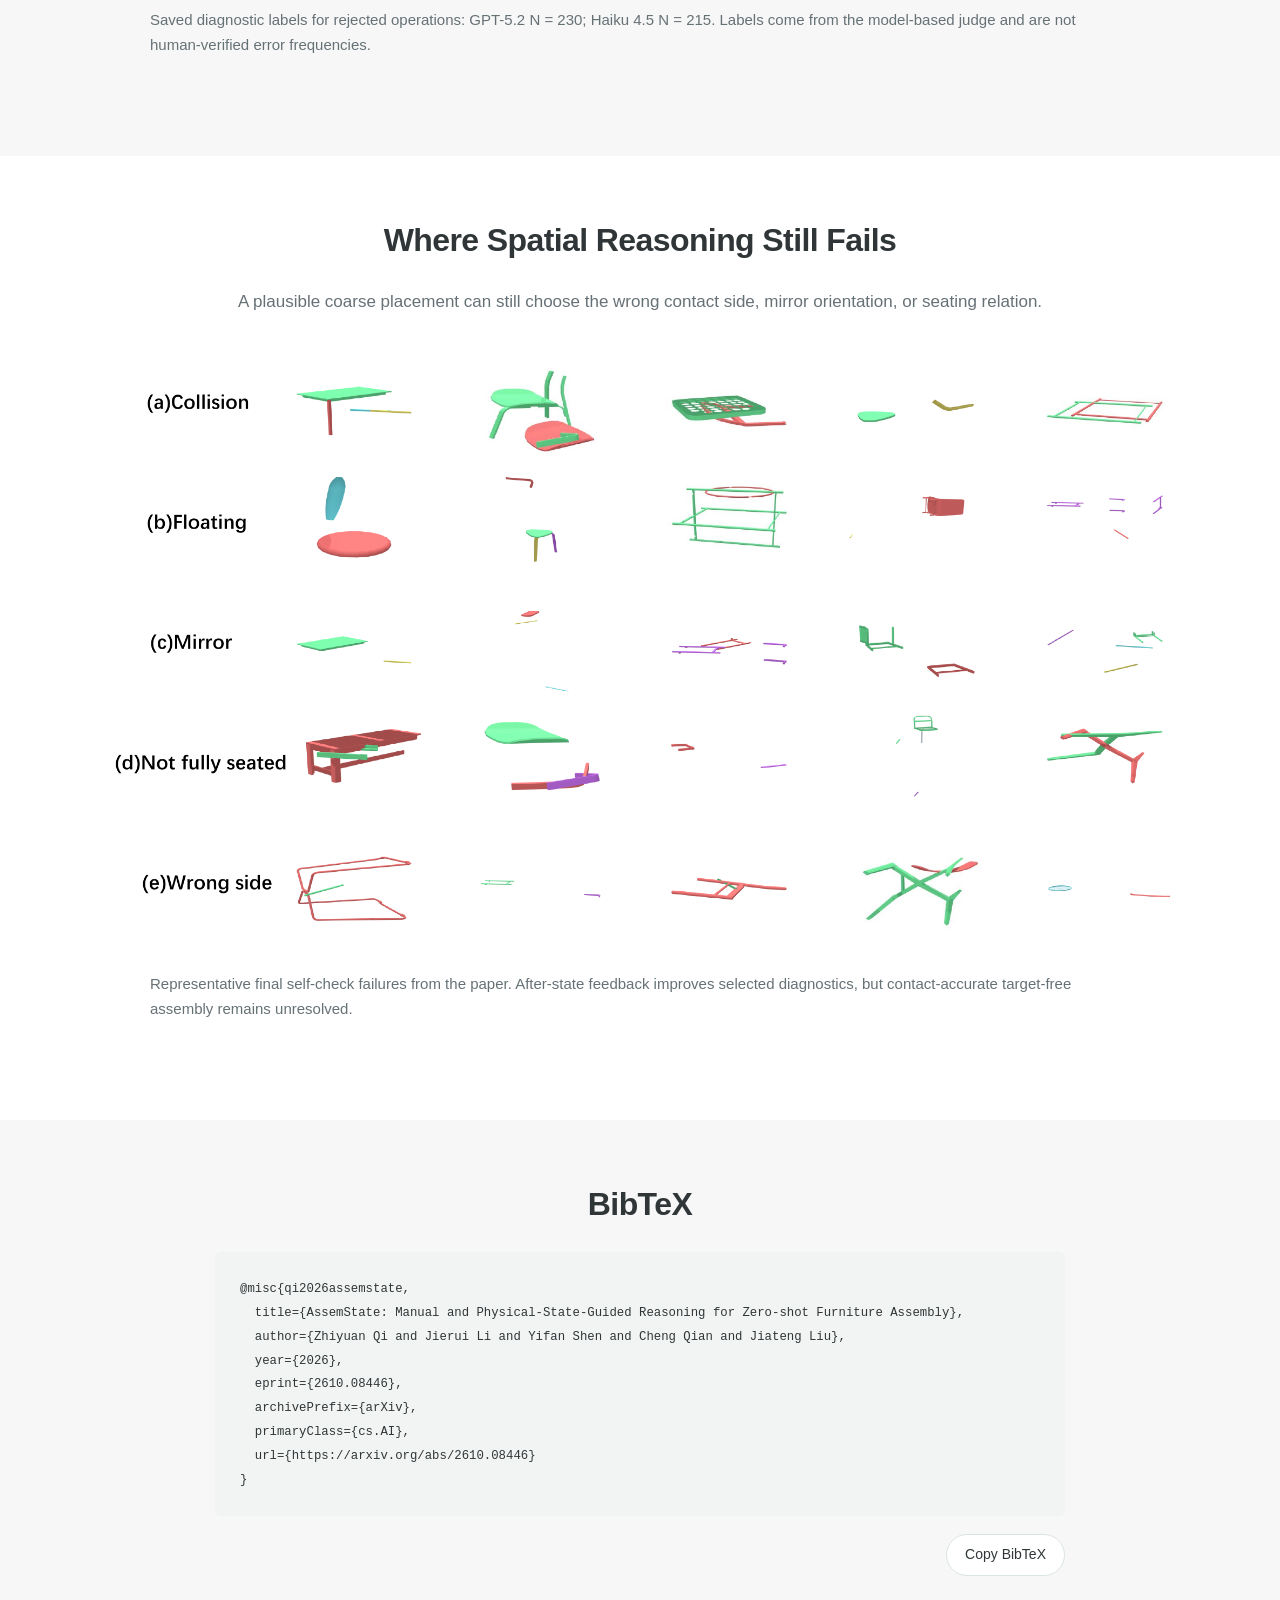
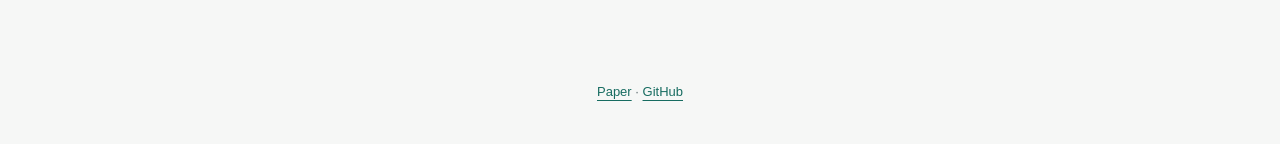
==== commit 24b79eb4: "Update project figures from camera-ready manuscript" ====
--- a/index.html
+++ b/index.html
@@ -1,12 +1,12 @@
 <!doctype html>
-<html lang="en"><head><meta charset="utf-8"><meta name="viewport" content="width=device-width,initial-scale=1"><title>AssemState — Manual and Physical-State-Guided Furniture Assembly</title><meta name="description" content="AssemState: zero-shot furniture assembly with anchor-guided manual reasoning and iterative physical-state feedback. Paper, code, and experimental results."><meta property="og:title" content="AssemState: Manual and Physical-State-Guided Reasoning for Zero-shot Furniture Assembly"><meta property="og:description" content="From diagrammatic manuals to assembly structure and target-free 6D pose reasoning."><meta property="og:image" content="https://togekiss0603.github.io/AssemState/assets/paper/first.png"><meta name="citation_title" content="AssemState: Manual and Physical-State-Guided Reasoning for Zero-shot Furniture Assembly"><meta name="citation_author" content="Zhiyuan Qi"><meta name="citation_author" content="Jierui Li"><meta name="citation_author" content="Yifan Shen"><meta name="citation_author" content="Cheng Qian"><meta name="citation_author" content="Jiateng Liu"><meta name="citation_publication_date" content="2026/10/06"><meta name="citation_pdf_url" content="https://arxiv.org/pdf/2610.08446"><link rel="icon" href="favicon.svg"><link rel="stylesheet" href="style.css"><script src="app.js" defer></script></head>
+<html lang="en"><head><meta charset="utf-8"><meta name="viewport" content="width=device-width,initial-scale=1"><title>AssemState — Manual and Physical-State-Guided Furniture Assembly</title><meta name="description" content="AssemState: zero-shot furniture assembly with anchor-guided manual reasoning and iterative physical-state feedback. Paper, code, and experimental results."><meta property="og:title" content="AssemState: Manual and Physical-State-Guided Reasoning for Zero-shot Furniture Assembly"><meta property="og:description" content="From diagrammatic manuals to assembly structure and target-free 6D pose reasoning."><meta property="og:image" content="https://togekiss0603.github.io/AssemState/assets/paper/first.png?v=82b30f1a0500"><meta name="citation_title" content="AssemState: Manual and Physical-State-Guided Reasoning for Zero-shot Furniture Assembly"><meta name="citation_author" content="Zhiyuan Qi"><meta name="citation_author" content="Jierui Li"><meta name="citation_author" content="Yifan Shen"><meta name="citation_author" content="Cheng Qian"><meta name="citation_author" content="Jiateng Liu"><meta name="citation_publication_date" content="2026/10/06"><meta name="citation_pdf_url" content="https://arxiv.org/pdf/2610.08446"><link rel="icon" href="favicon.svg"><link rel="stylesheet" href="style.css"><script src="app.js" defer></script></head>
 <body><a class="skip" href="#abstract">Skip to content</a>
 <nav class="nav" aria-label="Page navigation"><a href="#method">Method</a><a href="#results">Results</a><a href="#bibtex">BibTeX</a></nav>
-<header class="hero"><img class="mark" src="favicon.svg" alt="" width="54" height="54"><h1><span class="brand"><span>Assem</span>State</span>: Manual and Physical-State-Guided Reasoning for Zero-shot Furniture Assembly</h1><p class="venue">NeurIPS 2026<span class="venue-separator">·</span>PhysWorld AI</p><p class="authors"><span><a href="https://togekiss0603.github.io/">Zhiyuan Qi</a><sup>1,3,*</sup></span><span><a href="https://jrli12.github.io/">Jierui Li</a><sup>2,3,*</sup></span><span><a href="https://shenyifans.github.io/">Yifan Shen</a><sup>3</sup></span><span><a href="https://qiancheng0.github.io/">Cheng Qian</a><sup>3</sup></span><span><a href="https://lumos-jiateng.github.io/">Jiateng Liu</a><sup>3</sup></span></p><p class="affiliations"><span><sup>1</sup> Tsinghua University &nbsp; </span><span><sup>2</sup> Xidian University &nbsp; </span><span><sup>3</sup> University of Illinois Urbana-Champaign</span></p><p class="equal">* Equal contribution</p><div class="buttons"><a class="pill primary" href="https://arxiv.org/abs/2610.08446">↗ Paper</a><a class="pill" href="https://arxiv.org/pdf/2610.08446">↓ PDF</a><a class="pill" href="https://github.com/togekiss0603/AssemState">⌘ Code</a><a class="pill" href="#results">▤ Results</a></div></header>
+<header class="hero"><img class="mark" src="favicon.svg" alt="" width="54" height="54"><h1><span class="brand"><span>Assem</span>State</span>: Manual and Physical-State-Guided Reasoning for Zero-shot Furniture Assembly</h1><p class="venue">NeurIPS 2026<span class="venue-separator">·</span>PhysWorld AI</p><p class="authors"><span><a href="https://togekiss0603.github.io/">Zhiyuan Qi</a><sup>1,3,*</sup></span><span><a href="https://jrli12.github.io/">Jierui Li</a><sup>2,3,*</sup></span><span><a href="https://shenyifans.github.io/">Yifan Shen</a><sup>3</sup></span><span><a href="https://qiancheng0.github.io/">Cheng Qian</a><sup>3</sup></span><span><a href="https://lumos-jiateng.github.io/">Jiateng Liu</a><sup>3</sup></span></p><p class="affiliations"><span><sup>1</sup> Tsinghua University &nbsp; </span><span><sup>2</sup> Xidian University &nbsp; </span><span><sup>3</sup> University of Illinois Urbana-Champaign</span></p><p class="equal">* Equal contribution</p><div class="buttons"><a class="pill primary" href="https://arxiv.org/abs/2610.08446">↗ Paper</a><a class="pill" href="assets/paper/AssemState.pdf" download="AssemState.pdf">↓ PDF</a><a class="pill" href="https://github.com/togekiss0603/AssemState">⌘ Code</a><a class="pill" href="#results">▤ Results</a></div></header>
 <main>
-<section class="band teaser" aria-label="AssemState overview"><div class="container"><figure id="fig-overview"><a href="assets/paper/first.png"><img src="assets/paper/first.png" alt="AssemState overview: a furniture manual and numbered parts connect assembly structure to a current moving-part pose update." fetchpriority="high"></a><figcaption>AssemState connects diagrammatic manuals, assembly structure, and rendered physical state to study zero-shot furniture assembly.</figcaption></figure><div class="demo-video"><video controls playsinline preload="metadata" width="1920" height="1080" aria-label="AssemState demonstration video"><source src="assets/demo.mp4" type="video/mp4">Your browser does not support embedded video. <a href="assets/demo.mp4">Download the demonstration video</a>.</video></div><p class="lead">Read the manual. Recover the structure.<br><strong>Refine the next placement with after-state feedback.</strong></p></div></section>
+<section class="band teaser" aria-label="AssemState overview"><div class="container"><figure id="fig-overview"><a href="assets/paper/first.png?v=82b30f1a0500"><img src="assets/paper/first.png?v=82b30f1a0500" alt="AssemState overview: a furniture manual and numbered parts connect assembly structure to a current moving-part pose update." fetchpriority="high"></a><figcaption>AssemState connects diagrammatic manuals, assembly structure, and rendered physical state to study zero-shot furniture assembly.</figcaption></figure><div class="demo-video"><video controls playsinline preload="metadata" width="1920" height="1080" aria-label="AssemState demonstration video"><source src="assets/demo.mp4" type="video/mp4">Your browser does not support embedded video. <a href="assets/demo.mp4">Download the demonstration video</a>.</video></div><p class="lead">Read the manual. Recover the structure.<br><strong>Refine the next placement with after-state feedback.</strong></p></div></section>
 <section id="abstract"><div class="narrow"><h2>Abstract</h2><p>Multimodal large language models have made significant progress in visual understanding, but precise 3D spatial reasoning in a physical environment remains difficult. Furniture assembly requires recovering operations from diagrammatic manuals and translating semantic attachment relations into 6D pose updates. We introduce <strong>AssemState</strong>, a zero-shot framework that combines anchor-guided assembly-structure recovery with iterative after-state feedback for pose refinement.</p><p>Under the supplied numbered-step-mask protocol, AssemState improves reported assembly-tree F1 from 38.58% to 62.80% and Tree Exact Match from 28.24% to 53.92%. On 243 independently evaluated operations, three-round refinement improves GPT judge acceptance from 0.0% to 5.3% and reduces mean Chamfer distance from 5.4111 to 1.7744. Strict pose accuracy remains zero: collision, floating, mirror orientation, incomplete seating, and wrong-side attachment persist. The results reveal improvements in structure recovery and selected local pose diagnostics, together with continuing limitations in contact-level spatial reasoning.</p></div></section>
-<section class="band" id="method"><div class="container"><h2>From Manuals to Assembly Structure</h2><p class="section-intro">Ground numbered parts, identify boundary anchors, and track how subassemblies are carried across the manual.</p><figure id="fig-manual"><a href="assets/paper/second.png"><img src="assets/paper/second.png" loading="lazy" alt="Paper figure showing part grounding, anchor-guided planning, tree conversion, and the assembly-operation interface."></a><figcaption>Part naming and semantic enrichment create a shared part table. A single anchor-guided planning request reads the numbered scene and ordered step masks; a parser or text-only conversion call then produces the assembly hierarchy.</figcaption></figure><h2>Refine the Predicted After-State</h2><figure id="fig-pose"><a href="assets/paper/6D_ppl.png"><img src="assets/paper/6D_ppl.png" loading="lazy" alt="Paper diagram of iterative 6D pose proposals, rendered after-states, selection, and diagnostic feedback."></a><figcaption>For a correct current operation, the historical pose loop proposes an incremental SE(3) update, renders the resulting state, selects a candidate, and feeds the saved diagnosis into the next round. Ground-truth target poses and target-state images are not model inputs.</figcaption></figure></div></section>
+<section class="band" id="method"><div class="container"><h2>From Manuals to Assembly Structure</h2><p class="section-intro">Ground numbered parts, identify boundary anchors, and track how subassemblies are carried across the manual.</p><figure id="fig-manual"><a href="assets/paper/second.png?v=a7b2d2c986ce"><img src="assets/paper/second.png?v=a7b2d2c986ce" loading="lazy" alt="Paper figure showing part grounding, anchor-guided planning, tree conversion, and the assembly-operation interface."></a><figcaption>Part naming and semantic enrichment create a shared part table. A single anchor-guided planning request reads the numbered scene and ordered step masks; a parser or text-only conversion call then produces the assembly hierarchy.</figcaption></figure><h2>Refine the Predicted After-State</h2><figure id="fig-pose"><a href="assets/paper/6D_ppl.png?v=afe7eb8f47d5"><img src="assets/paper/6D_ppl.png?v=afe7eb8f47d5" loading="lazy" alt="Paper diagram of iterative 6D pose proposals, rendered after-states, selection, and diagnostic feedback."></a><figcaption>For a correct current operation, the historical pose loop proposes an incremental SE(3) update, renders the resulting state, selects a candidate, and feeds the saved diagnosis into the next round. Ground-truth target poses and target-state images are not model inputs.</figcaption></figure></div></section>
 <section id="examples"><div class="container"><h2>A Closer Look at the Inputs</h2><p class="section-intro">Five illustrative inputs from Bench/applaro, matching the files consumed by the released planner.</p><div class="tabs" role="group" aria-label="Example input"><button data-sample="scene" aria-pressed="true">Numbered scene</button><button data-sample="rotation" aria-pressed="false">Another view</button><button data-sample="manual" aria-pressed="false">Manual preview</button><button data-sample="step0" aria-pressed="false">Step 1 mask</button><button data-sample="step1" aria-pressed="false">Step 2 mask</button></div><div class="sample-layout"><a id="sample-link" class="sample-visual" href="assets/scene.png"><img id="sample-image" src="assets/scene.png" loading="lazy" alt="Four scattered bench parts labeled 0, 1, 2 and 3"></a></div></div></section>
 <section class="band" id="results"><div class="container"><h2>Experimental Results</h2><p class="section-intro">Structure recovery, pose estimation, release validation, and additional analyses. Values below follow the paper.</p>
 <div class="table-wrap"><table id="table-tree" data-paper-label="tab:tree_generation"><caption>Table 1 · Assembly-structure recovery (%)</caption><thead><tr><th scope="col">Method</th><th scope="col">Precision ↑</th><th scope="col">Recall ↑</th><th scope="col">F1 ↑</th><th scope="col">Tree EM ↑</th></tr></thead><tbody><tr><th scope="row">SingleStep</th><td>10.78</td><td>10.78</td><td>10.78</td><td>10.78</td></tr><tr><th scope="row">GeoCluster</th><td>13.37</td><td>13.36</td><td>13.15</td><td>3.92</td></tr><tr><th scope="row">Manual2Skill</th><td>37.45</td><td>36.41</td><td>36.83</td><td>27.45</td></tr><tr><th scope="row">Manual2Skill++</th><td>—</td><td>—</td><td>38.58</td><td>28.24</td></tr><tr><th scope="row">Ours w/o Anchors</th><td>57.39</td><td>55.90</td><td>56.20</td><td>45.10</td></tr><tr class="highlight"><th scope="row">AssemState</th><td><strong>62.34</strong></td><td><strong>62.46</strong></td><td><strong>62.80</strong></td><td><strong>53.92</strong></td></tr></tbody></table></div><p class="note">Manuscript-reported scores; full historical tree predictions are unavailable. The reported F1 (62.80) exceeds the mean of P/R (62.40), which requires clarification of the original aggregation. The release preserves the paper values without claiming to have reproduced them.</p>
@@ -19,9 +19,9 @@
 <div class="table-wrap"><table class="text-table trace-table" id="table-trace" data-paper-label="tab:pose_trace"><caption>Table A2 · Bench/applaro operation 0: three-round failure trace</caption><thead><tr><th scope="col">Round</th><th scope="col">Incoming feedback</th><th scope="col">Incremental update</th><th scope="col">Saved after-state diagnosis</th></tr></thead><tbody><tr><th scope="row">0</th><td>None</td><td>Δt = [0, 0, +1.50]; identity rotation</td><td>Rejected: wrong_side; contact and orientation incorrect. Move to a short end and rotate upright.</td></tr><tr><th scope="row">1</th><td>Previous wrong_side diagnosis and residual direction</td><td>Δt = [0, 0, −0.45]; +90° about world Y</td><td>Rejected: wrong_side persists; separated from panel end and not upright/perpendicular.</td></tr><tr><th scope="row">2</th><td>Updated wrong_side diagnosis and contact/orientation hints</td><td>Δt = [0, 0, +0.40]; +90° about world X</td><td>Rejected: wrong_side; still along the long side, not seated flush on an end face.</td></tr></tbody></table></div><p class="note">Moving part 2 (side frame), fixed part 1 (seat panel). All three rounds remain rejected. Ground-truth rescue constructs later context only; it is not a successful predicted placement.</p>
 <div class="table-wrap"><table id="table-config" data-paper-label="tab:pose_trace_config"><caption>Table A3 · Client settings for the preserved trace</caption><thead><tr><th scope="col">Role</th><th scope="col">Model ID</th><th scope="col">Max image side</th><th scope="col">Reasoning effort</th></tr></thead><tbody><tr><th scope="row">Proposer</th><td>gpt-5.2</td><td>768</td><td>low</td></tr><tr><th scope="row">Selector</th><td>gpt-5.2</td><td>512</td><td>minimal</td></tr><tr><th scope="row">Judge</th><td>gpt-5.2</td><td>512</td><td>minimal</td></tr></tbody></table></div><p class="note">Completion-token caps: proposer 2048; selector/judge 512. Image detail: high. One candidate per round, at most three rounds. These settings describe the retained trace, not every aggregate experiment.</p>
 <h3>Additional Experimental Analyses</h3>
-<figure id="fig-tree-complexity"><a href="assets/paper/fig03_hierarchical_action_complexity.png"><img src="assets/paper/fig03_hierarchical_action_complexity.png" loading="lazy" alt="Reference-tree branching and procedural unit counts across 102 products."></a><figcaption>85/102 products include multiway merges; 18/102 include merges of multiple subassemblies. There are 393 manual steps, 404 reference-tree merges, and 652 binary-merge equivalents. Binary equivalents are combinatorial counts, not verified robot actions.</figcaption></figure><figure id="fig-release-sensitivity"><a href="assets/paper/fig05_release_thresholds.png"><img src="assets/paper/fig05_release_thresholds.png" loading="lazy" alt="Sensitivity of release stability to jointly scaled drift, drop, and rotation thresholds."></a><figcaption>Post-hoc sensitivity analysis of stored release records. Thresholds are jointly scaled around the reported operating point; no new physical simulation is claimed.</figcaption></figure><figure id="fig-reported-failures"><a href="assets/paper/fig07_reported_failures.png"><img src="assets/paper/fig07_reported_failures.png" loading="lazy" alt="Model-reported error labels among rejected GPT and Haiku self-check operations."></a><figcaption>Saved diagnostic labels for rejected operations: GPT-5.2 N = 230; Haiku 4.5 N = 215. Labels come from the model-based judge and are not human-verified error frequencies.</figcaption></figure>
+<figure id="fig-tree-complexity"><a href="assets/paper/fig03_hierarchical_action_complexity.png?v=6d18465962e2"><img src="assets/paper/fig03_hierarchical_action_complexity.png?v=6d18465962e2" loading="lazy" alt="Reference-tree branching and procedural unit counts across 102 products."></a><figcaption>85/102 products include multiway merges; 18/102 include merges of multiple subassemblies. There are 393 manual steps, 404 reference-tree merges, and 652 binary-merge equivalents. Binary equivalents are combinatorial counts, not verified robot actions.</figcaption></figure><figure id="fig-release-sensitivity"><a href="assets/paper/fig05_release_thresholds.png?v=bf295c4579a8"><img src="assets/paper/fig05_release_thresholds.png?v=bf295c4579a8" loading="lazy" alt="Sensitivity of release stability to jointly scaled drift, drop, and rotation thresholds."></a><figcaption>Post-hoc sensitivity analysis of stored release records. Thresholds are jointly scaled around the reported operating point; no new physical simulation is claimed.</figcaption></figure><figure id="fig-reported-failures"><a href="assets/paper/fig07_reported_failures.png?v=876db6617c2f"><img src="assets/paper/fig07_reported_failures.png?v=876db6617c2f" loading="lazy" alt="Model-reported error labels among rejected GPT and Haiku self-check operations."></a><figcaption>Saved diagnostic labels for rejected operations: GPT-5.2 N = 230; Haiku 4.5 N = 215. Labels come from the model-based judge and are not human-verified error frequencies.</figcaption></figure>
 </div></section>
-<section id="failures"><div class="container"><h2>Where Spatial Reasoning Still Fails</h2><p class="section-intro">A plausible coarse placement can still choose the wrong contact side, mirror orientation, or seating relation.</p><figure id="fig-failures"><a href="assets/paper/wrong.png"><img src="assets/paper/wrong.png" loading="lazy" alt="Paper examples of collision, floating, mirror, incomplete seating, and wrong-side placement failures."></a><figcaption>Representative final self-check failures from the paper. After-state feedback improves selected diagnostics, but contact-accurate target-free assembly remains unresolved.</figcaption></figure></div></section>
+<section id="failures"><div class="container"><h2>Where Spatial Reasoning Still Fails</h2><p class="section-intro">A plausible coarse placement can still choose the wrong contact side, mirror orientation, or seating relation.</p><figure id="fig-failures"><a href="assets/paper/wrong.png?v=1c4cb5852baa"><img src="assets/paper/wrong.png?v=1c4cb5852baa" loading="lazy" alt="Paper examples of collision, floating, mirror, incomplete seating, and wrong-side placement failures."></a><figcaption>Representative final self-check failures from the paper. After-state feedback improves selected diagnostics, but contact-accurate target-free assembly remains unresolved.</figcaption></figure></div></section>
 
 
 <section class="band" id="bibtex"><div class="narrow"><h2>BibTeX</h2><pre><code id="citation">@misc{qi2026assemstate,
